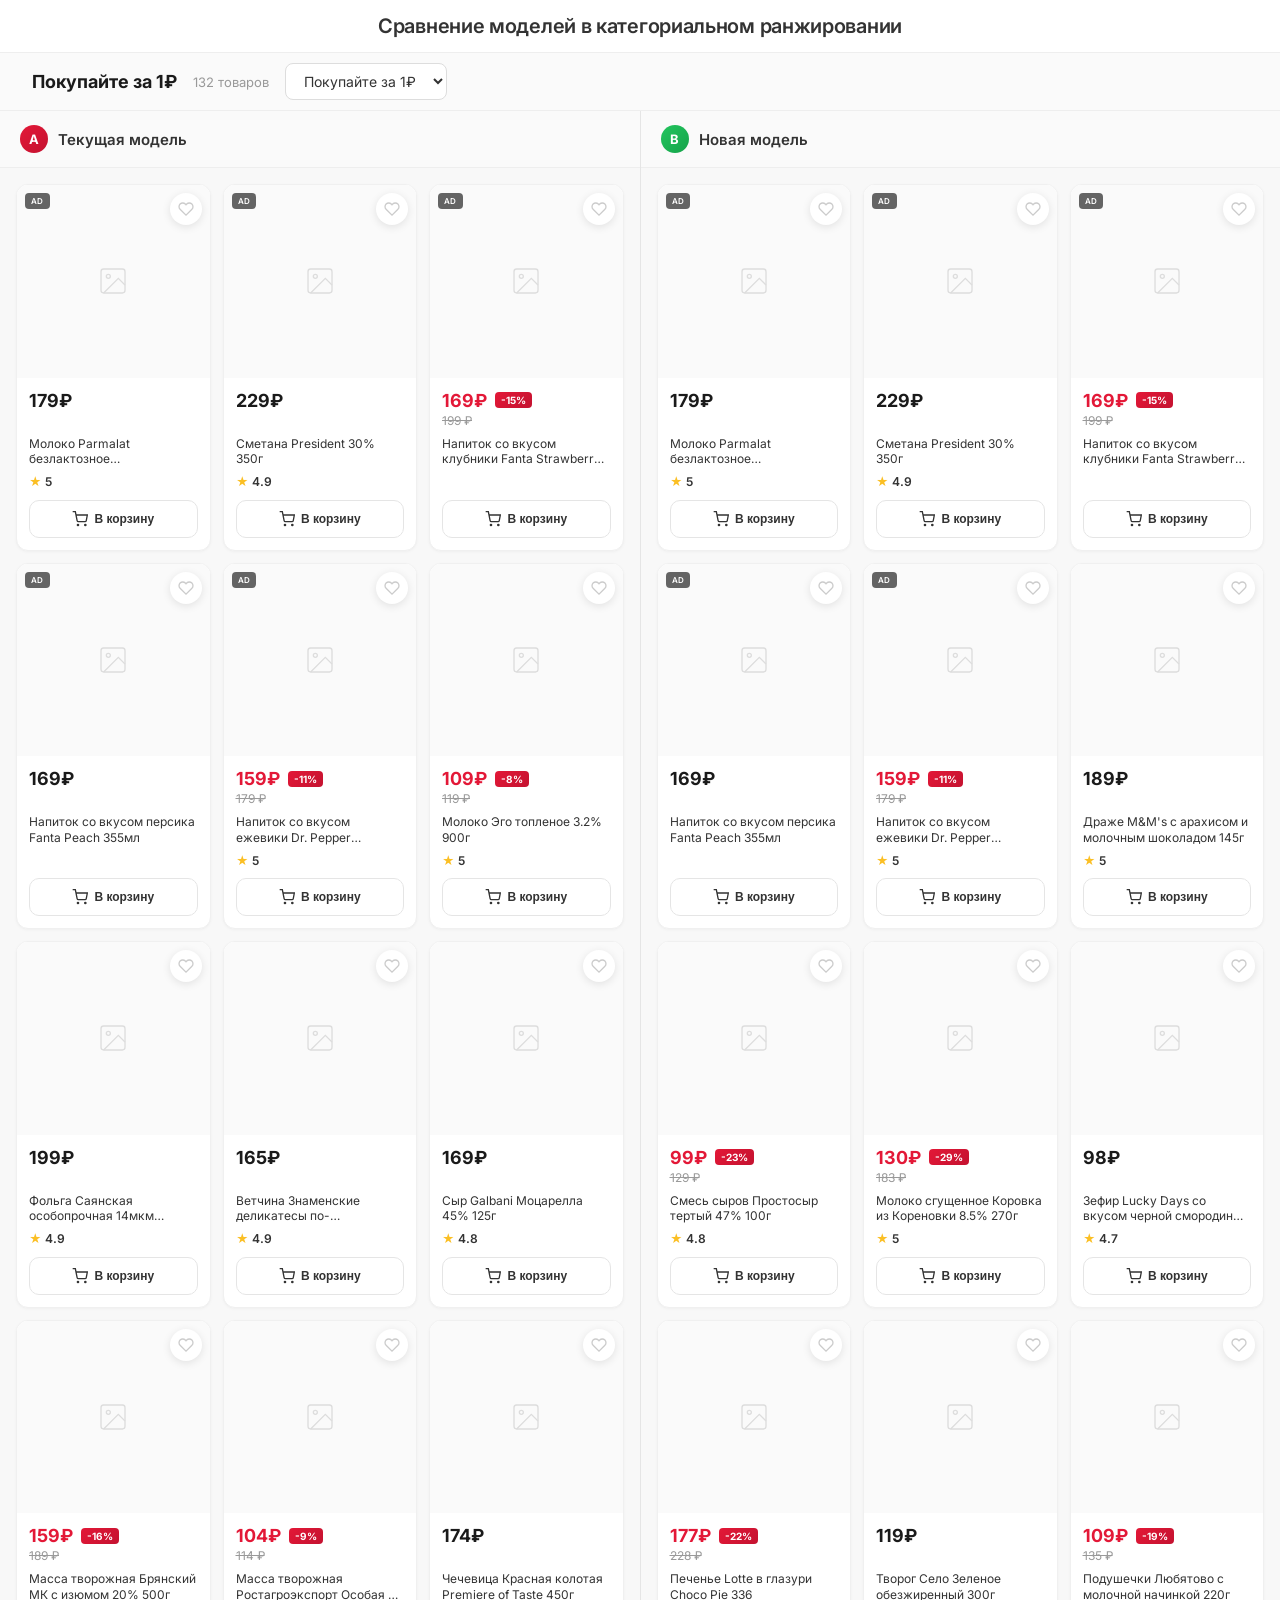
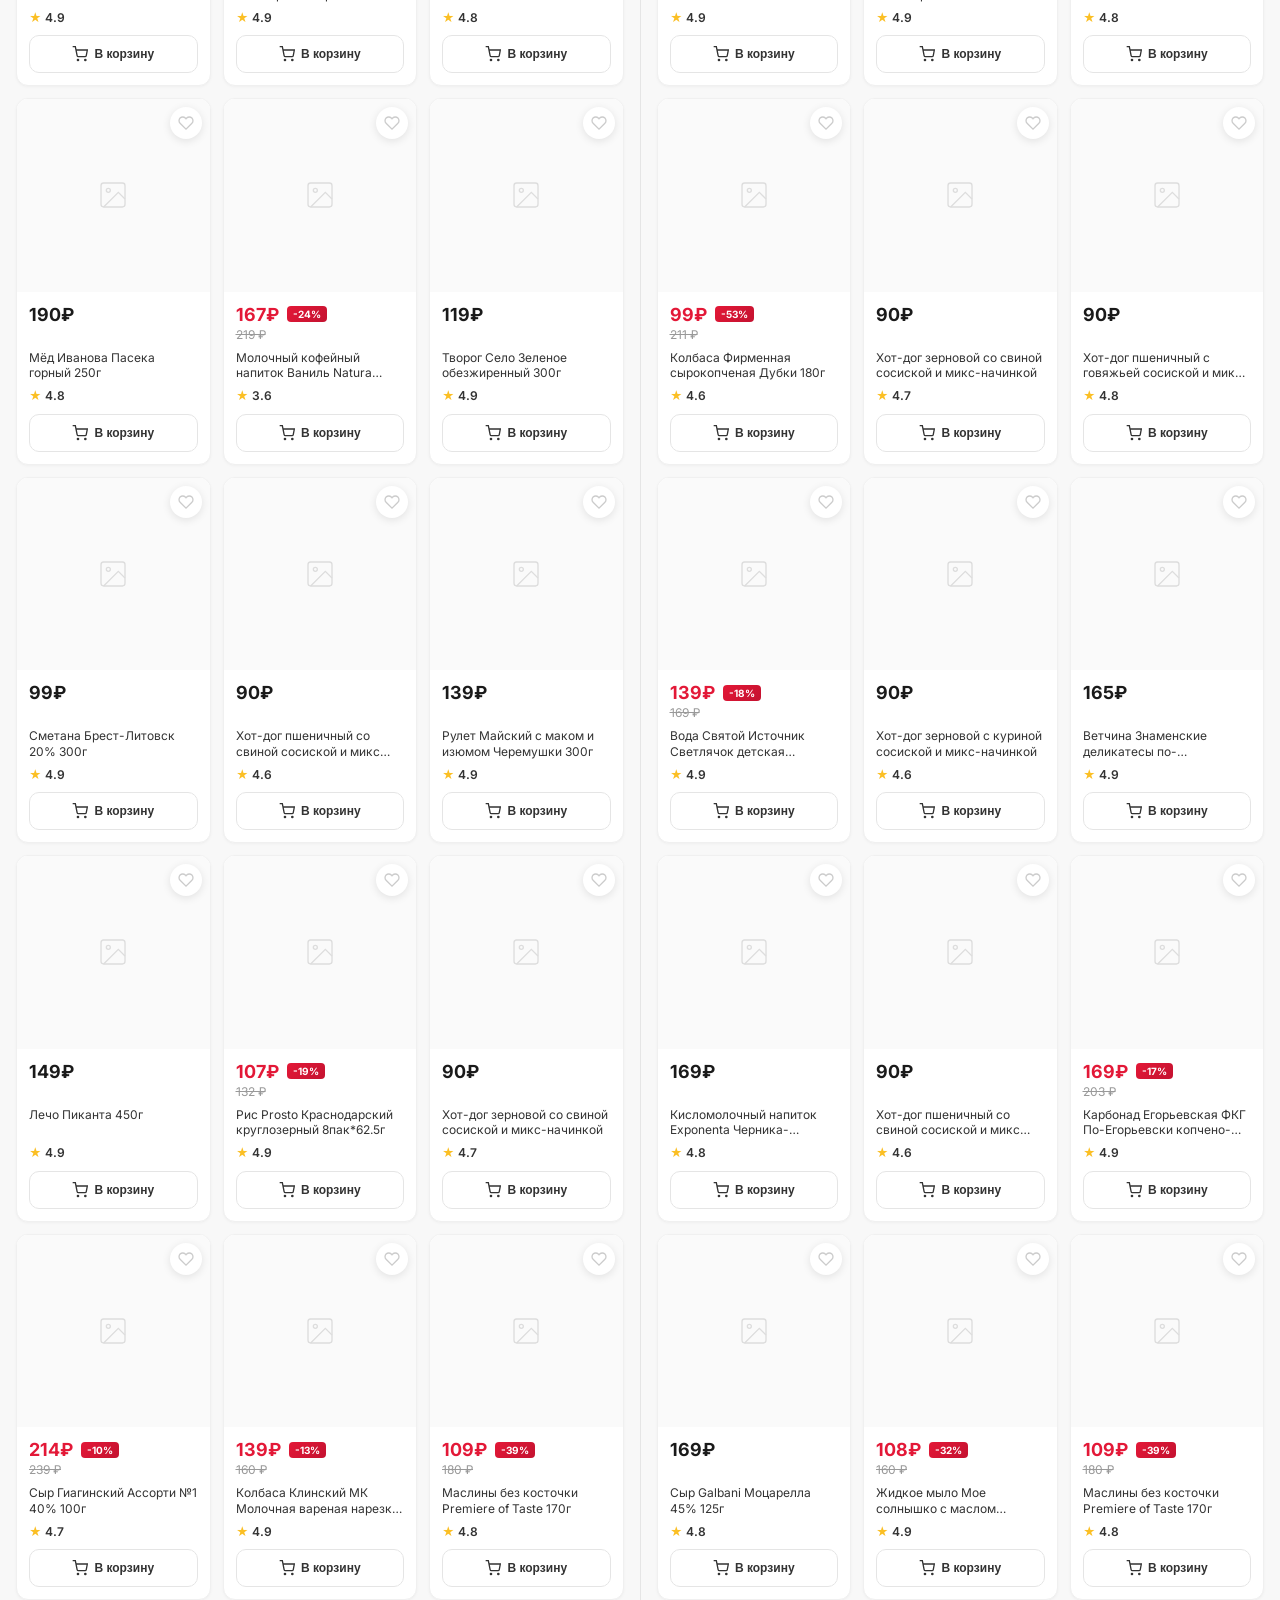
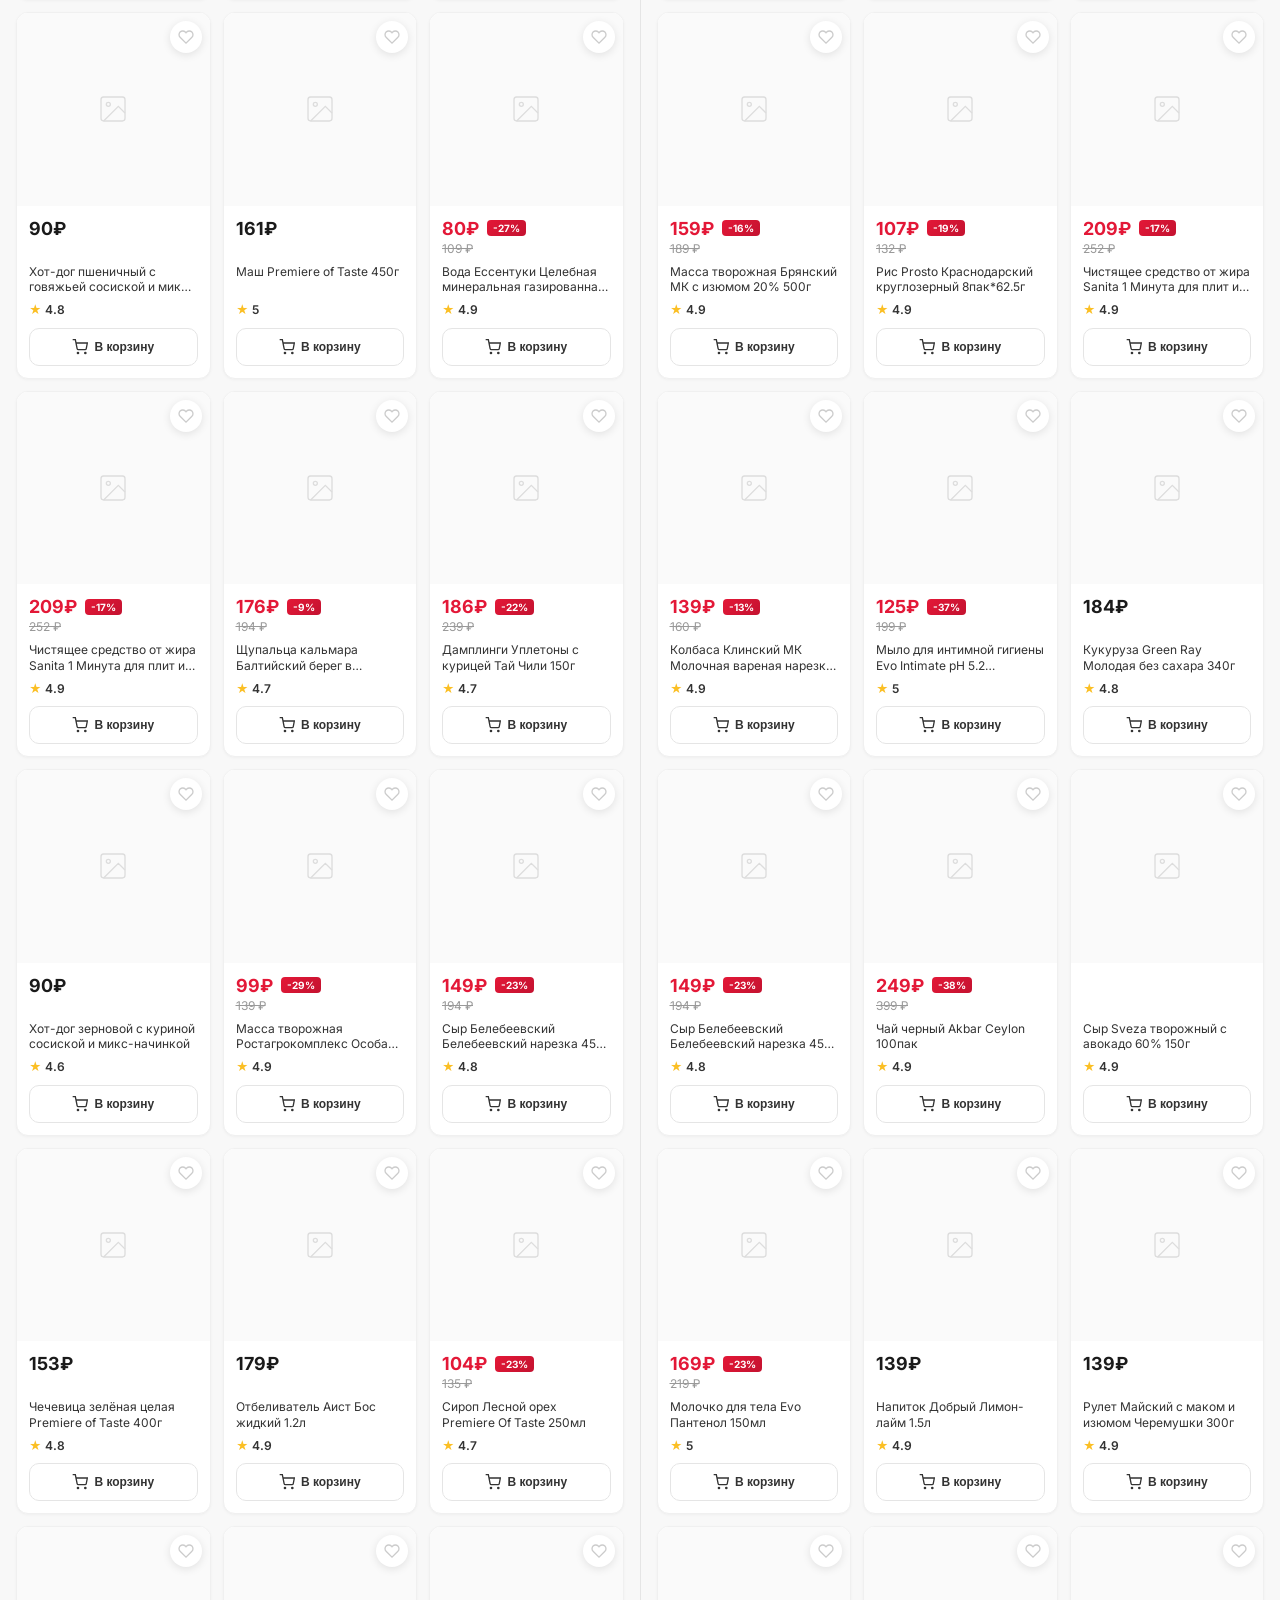
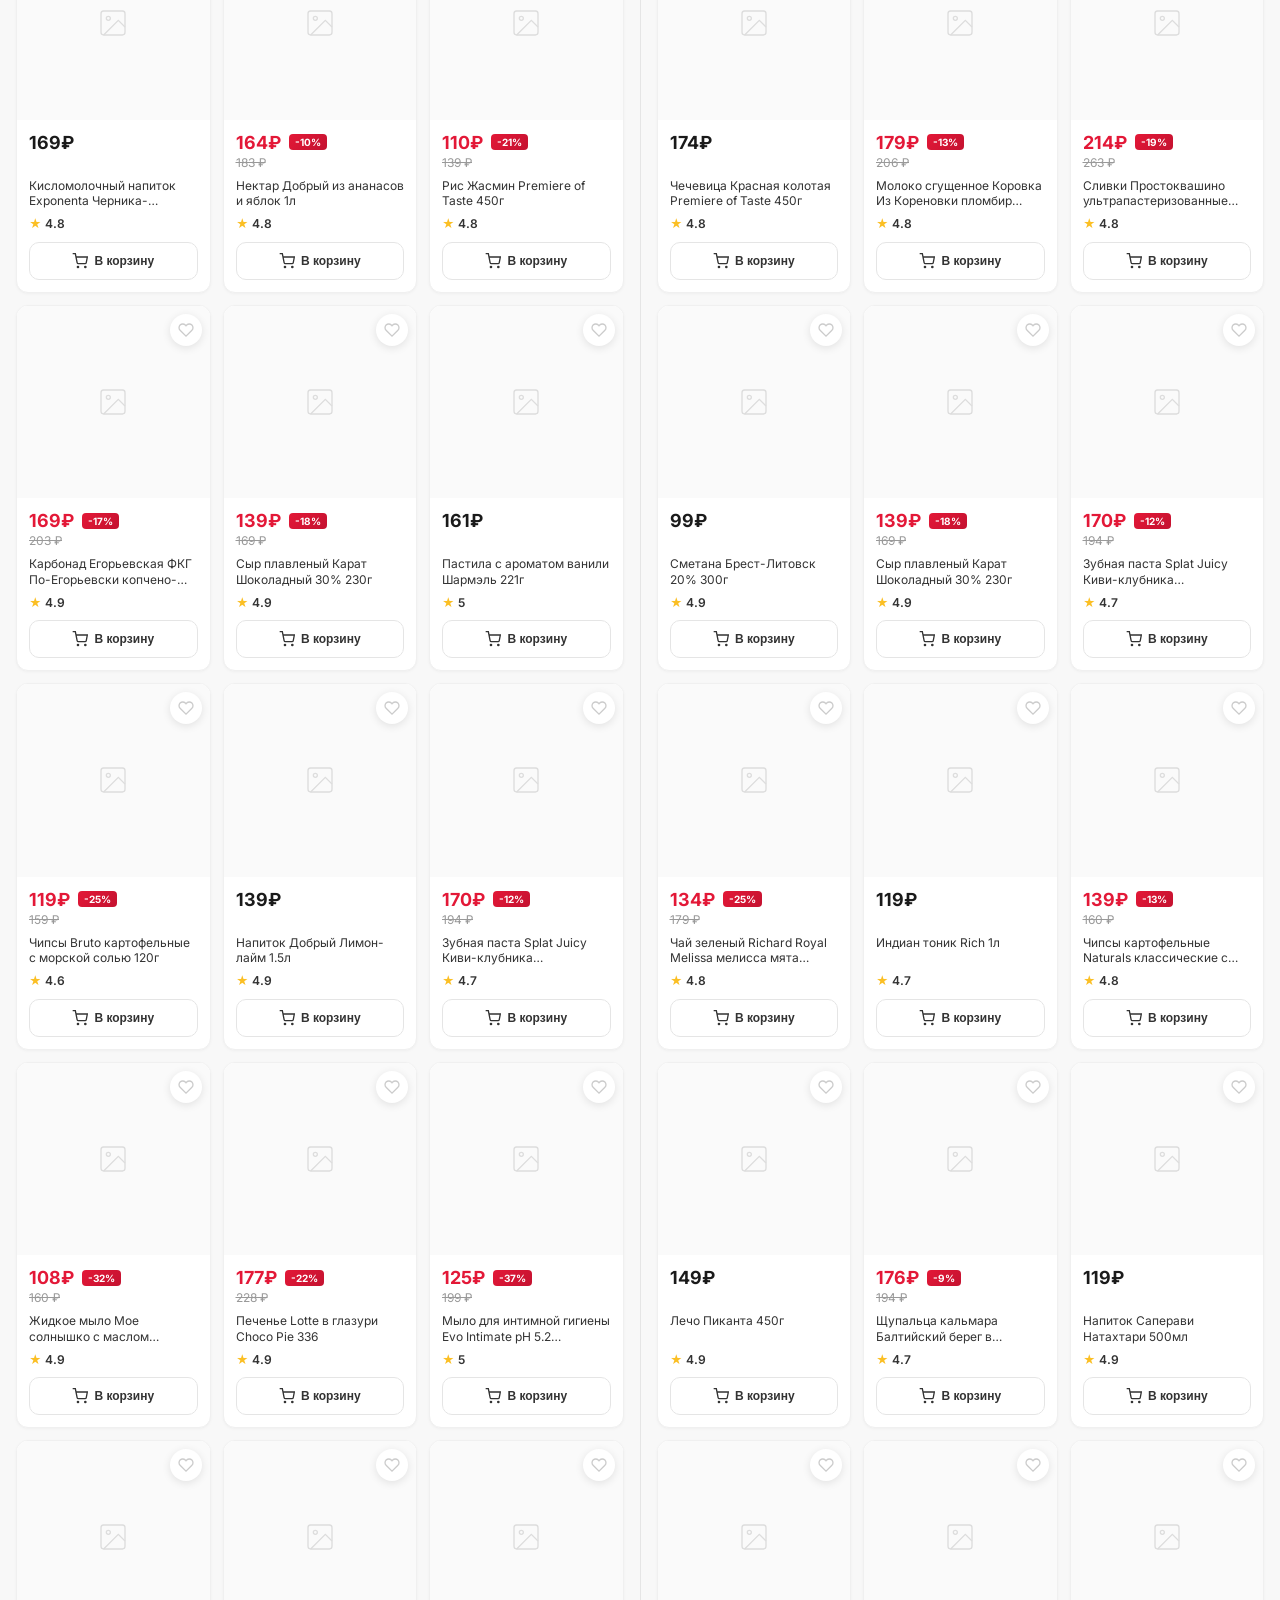
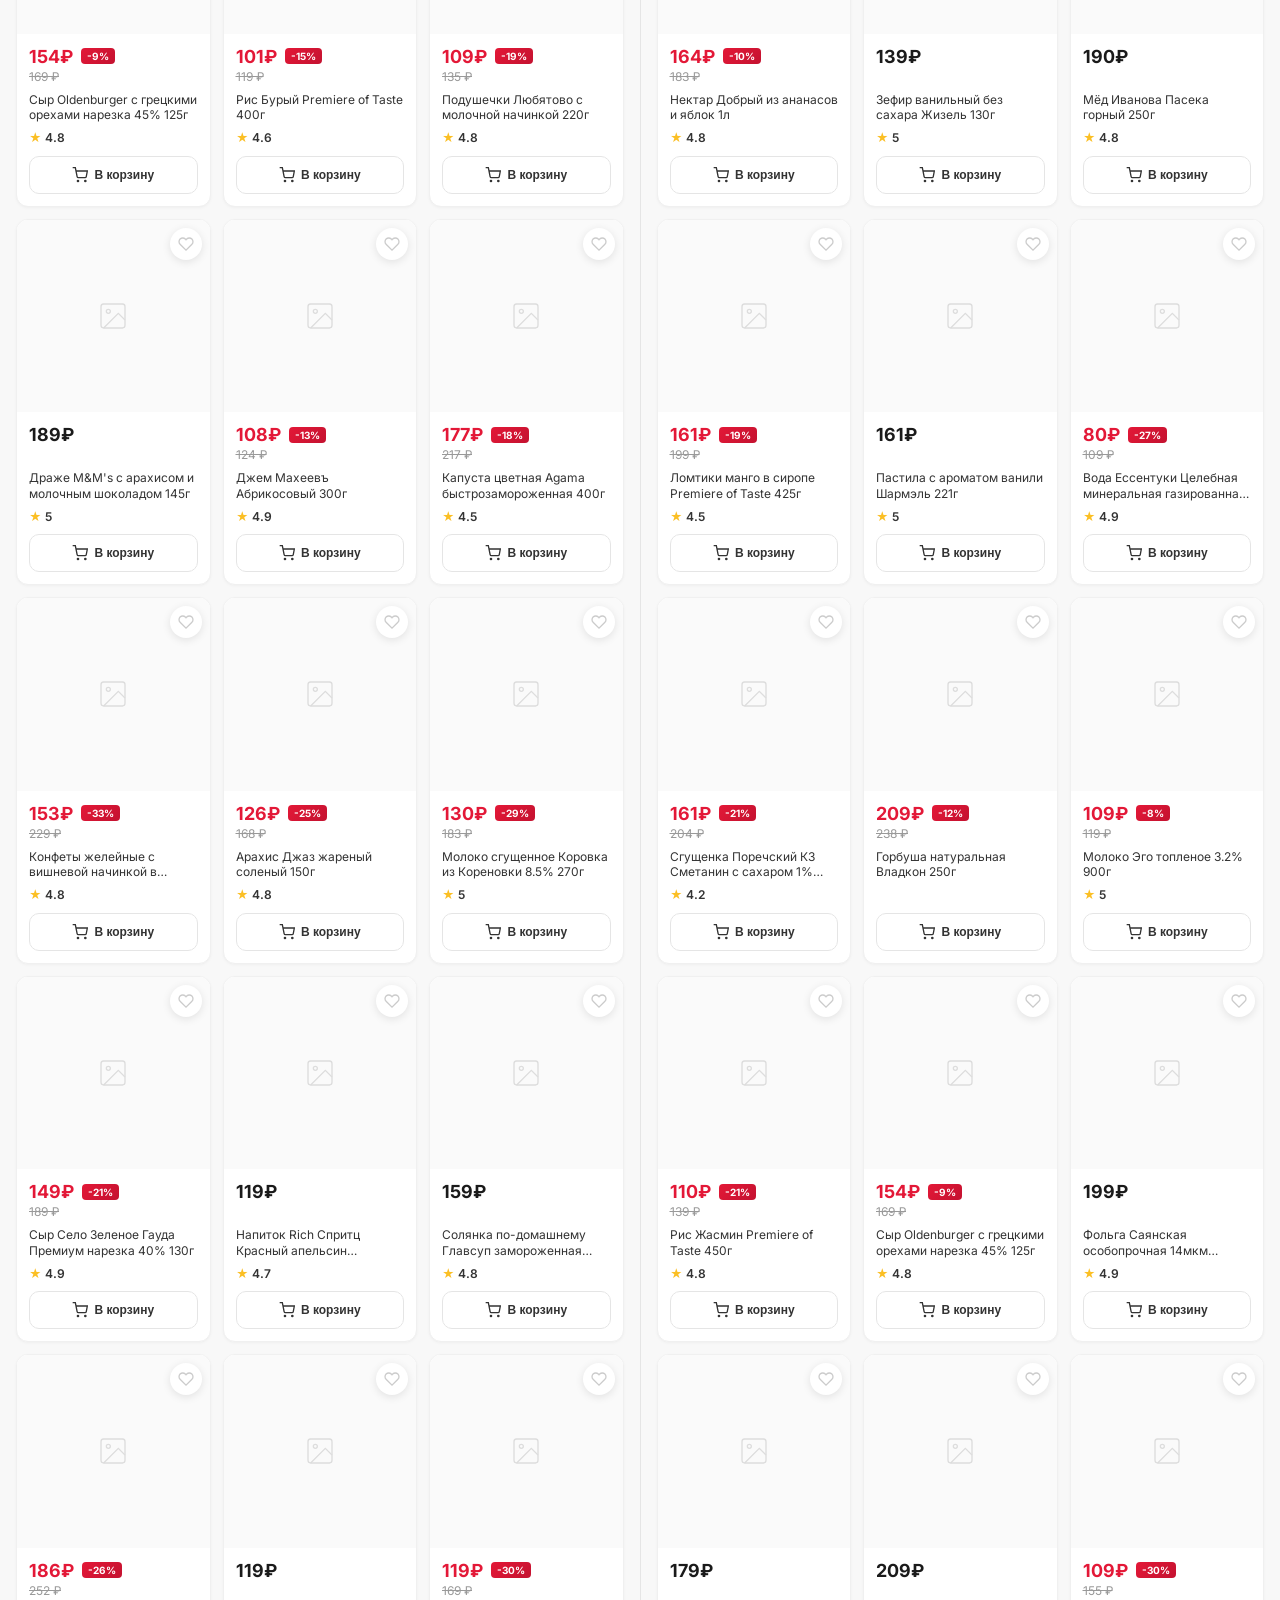
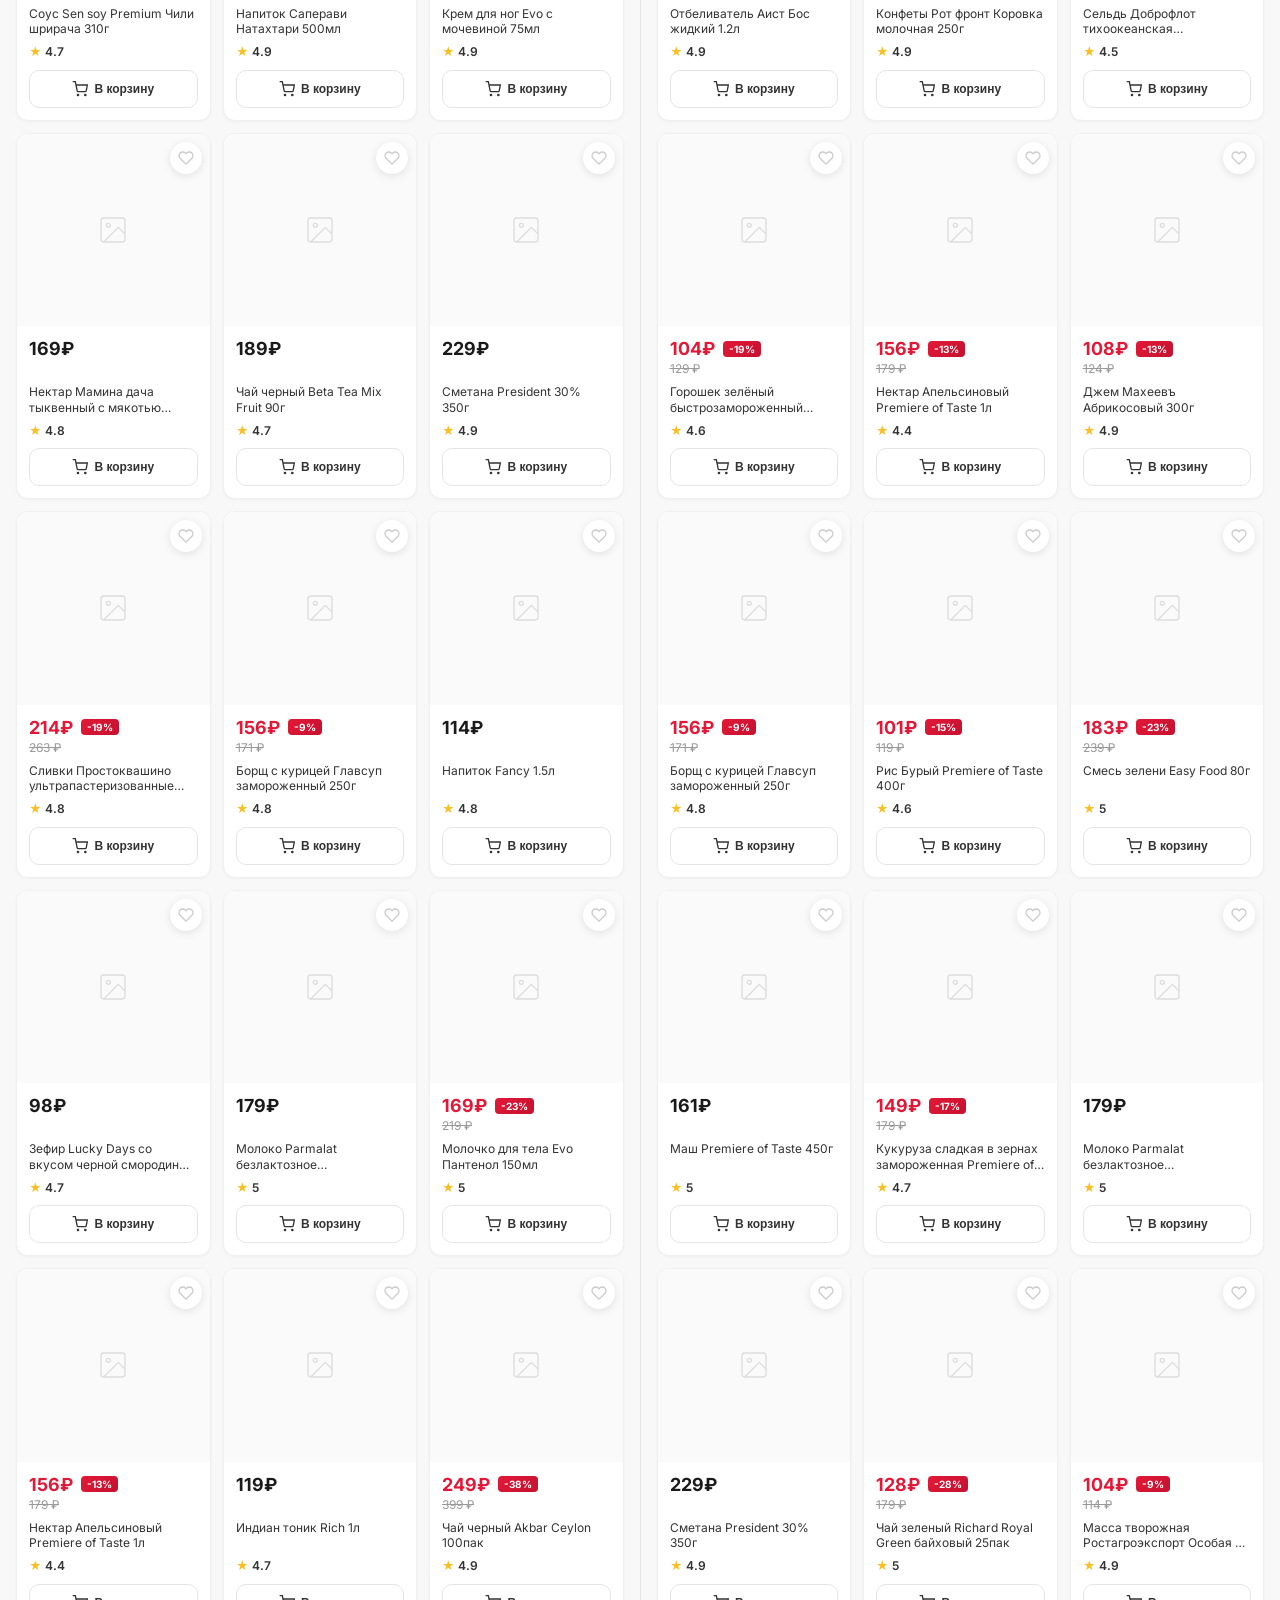
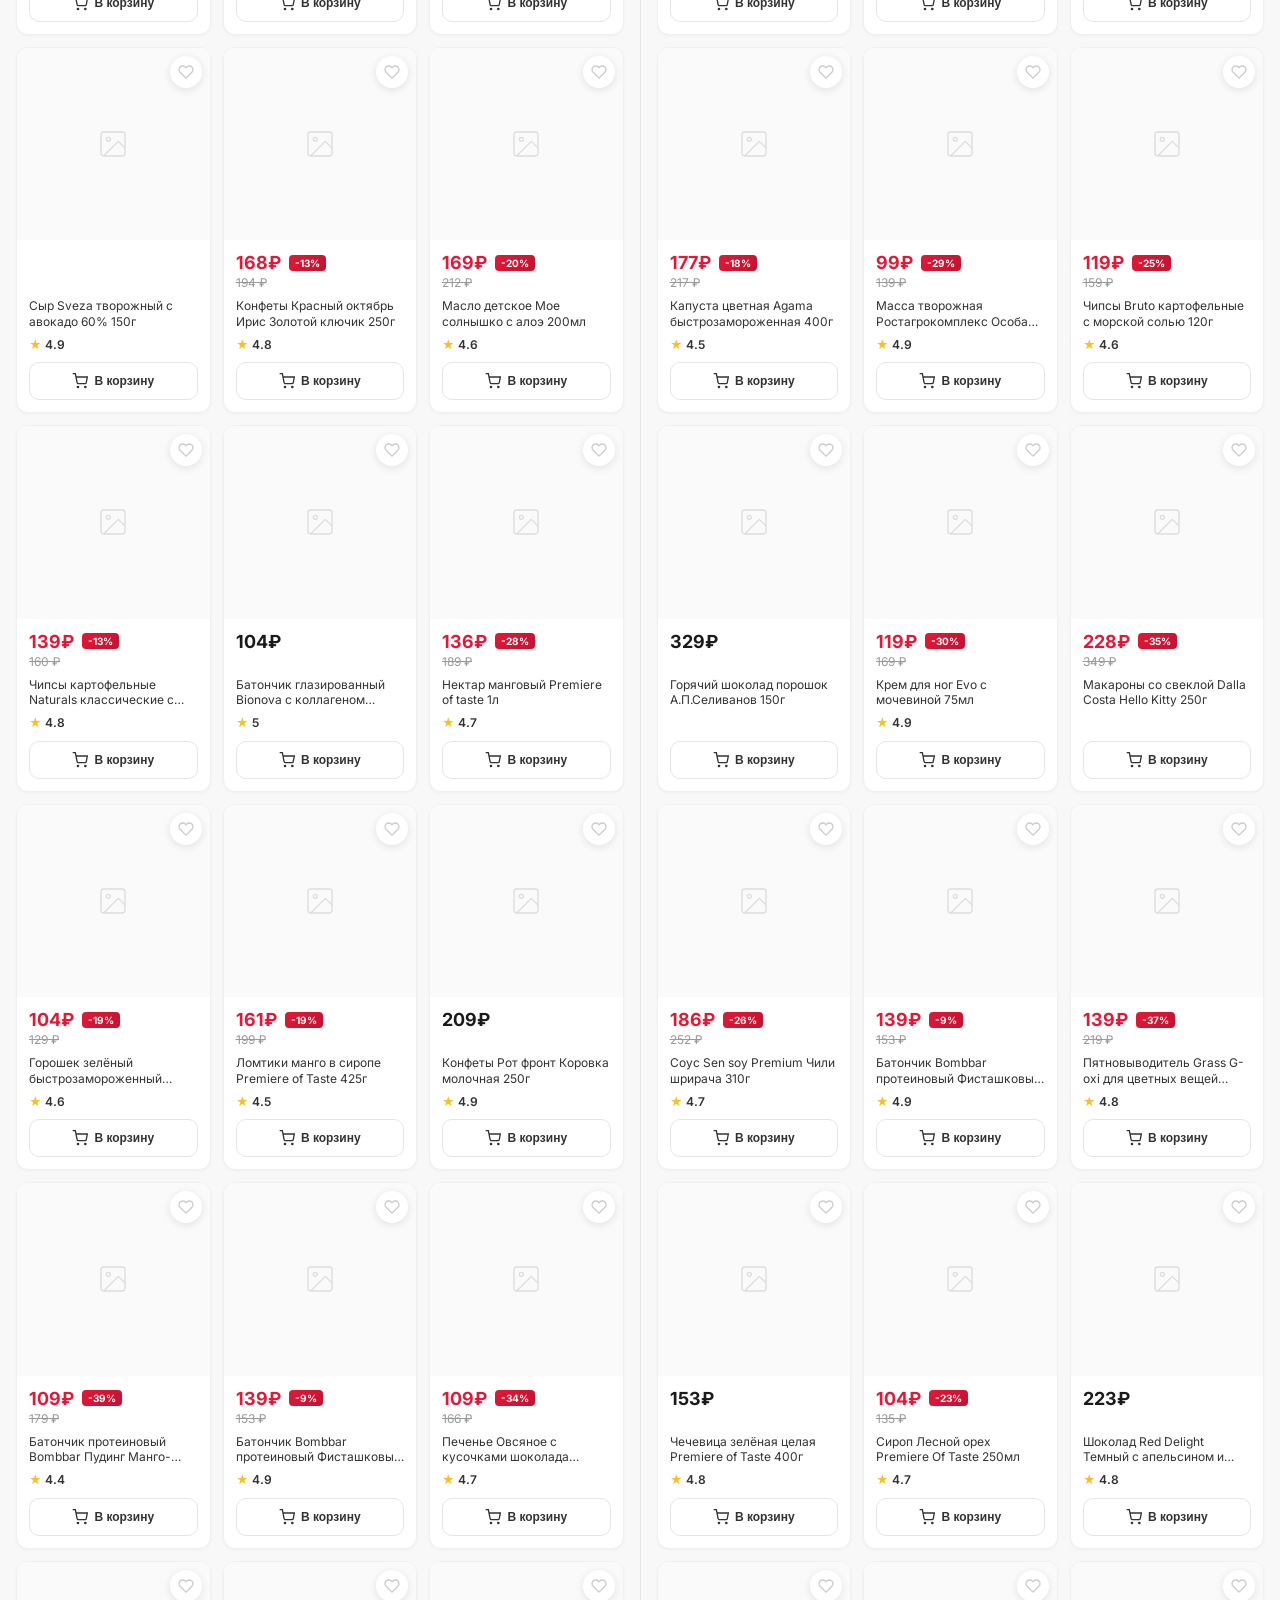
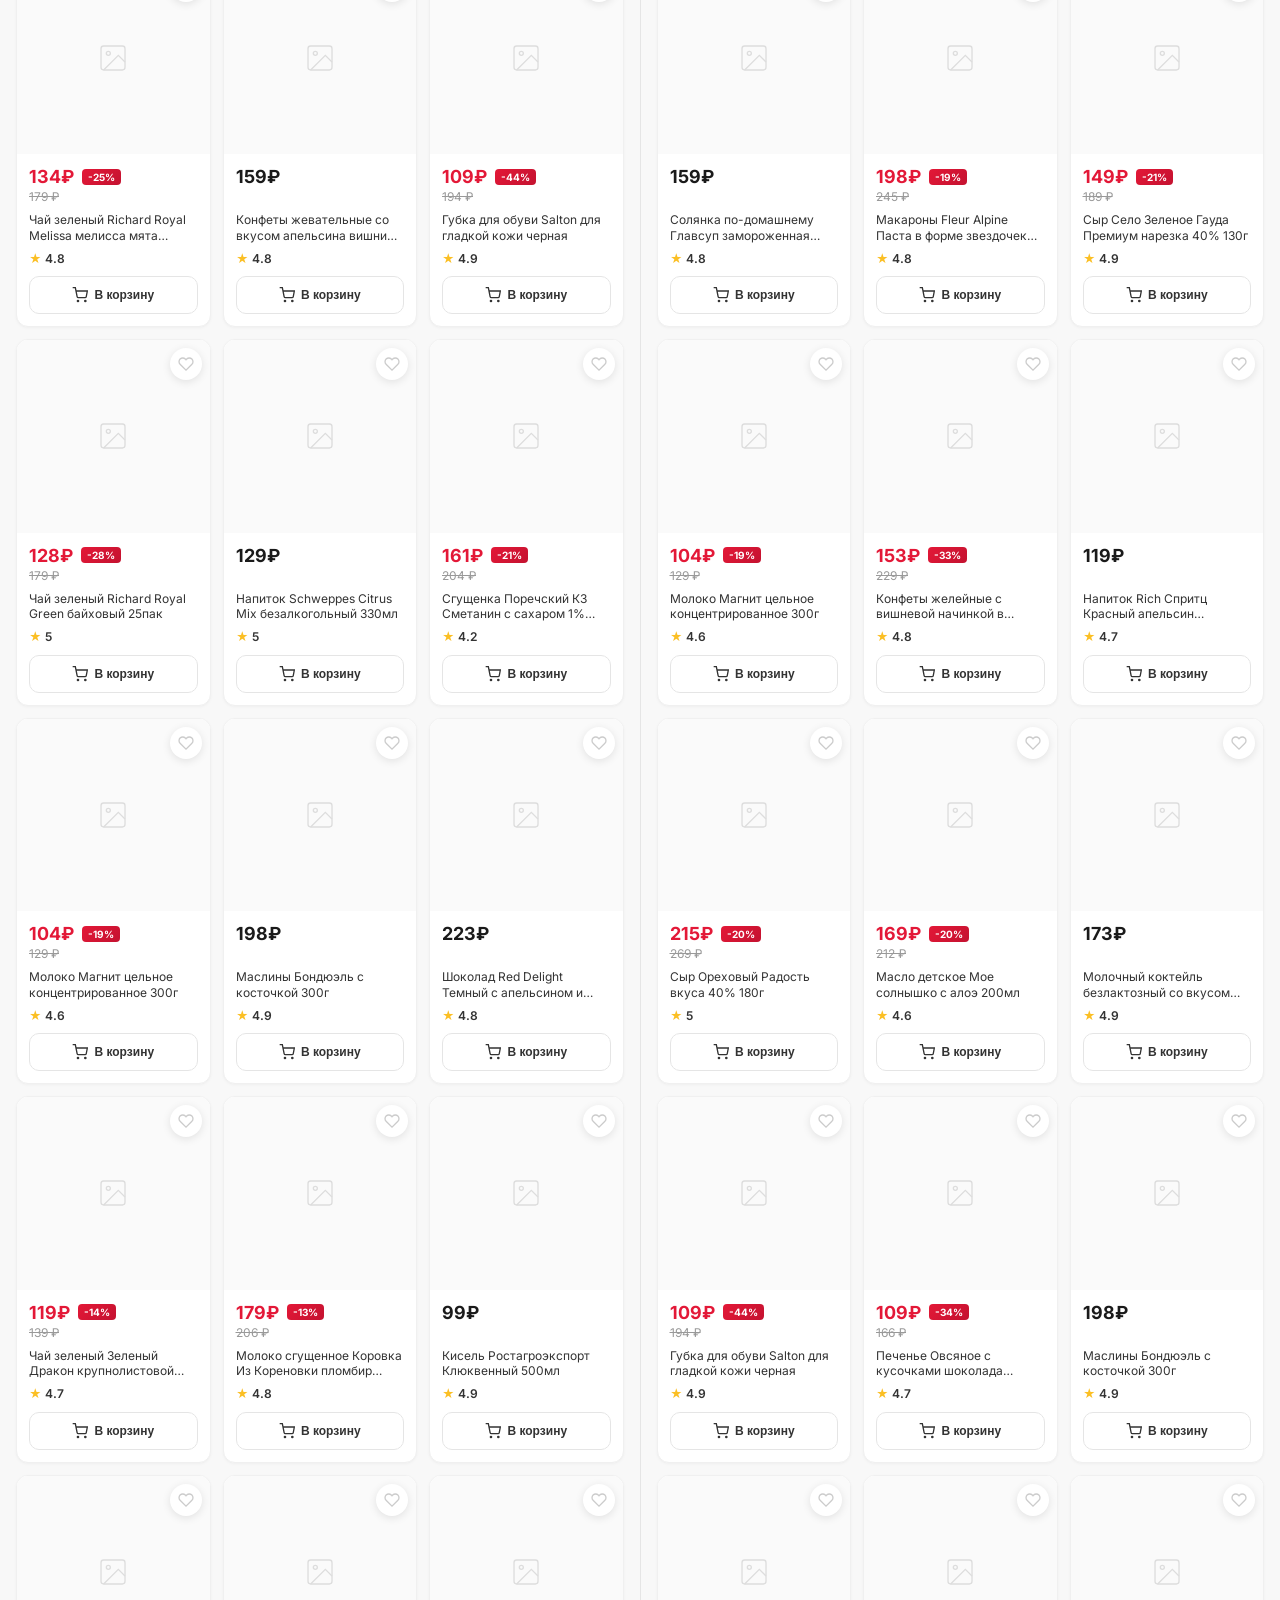
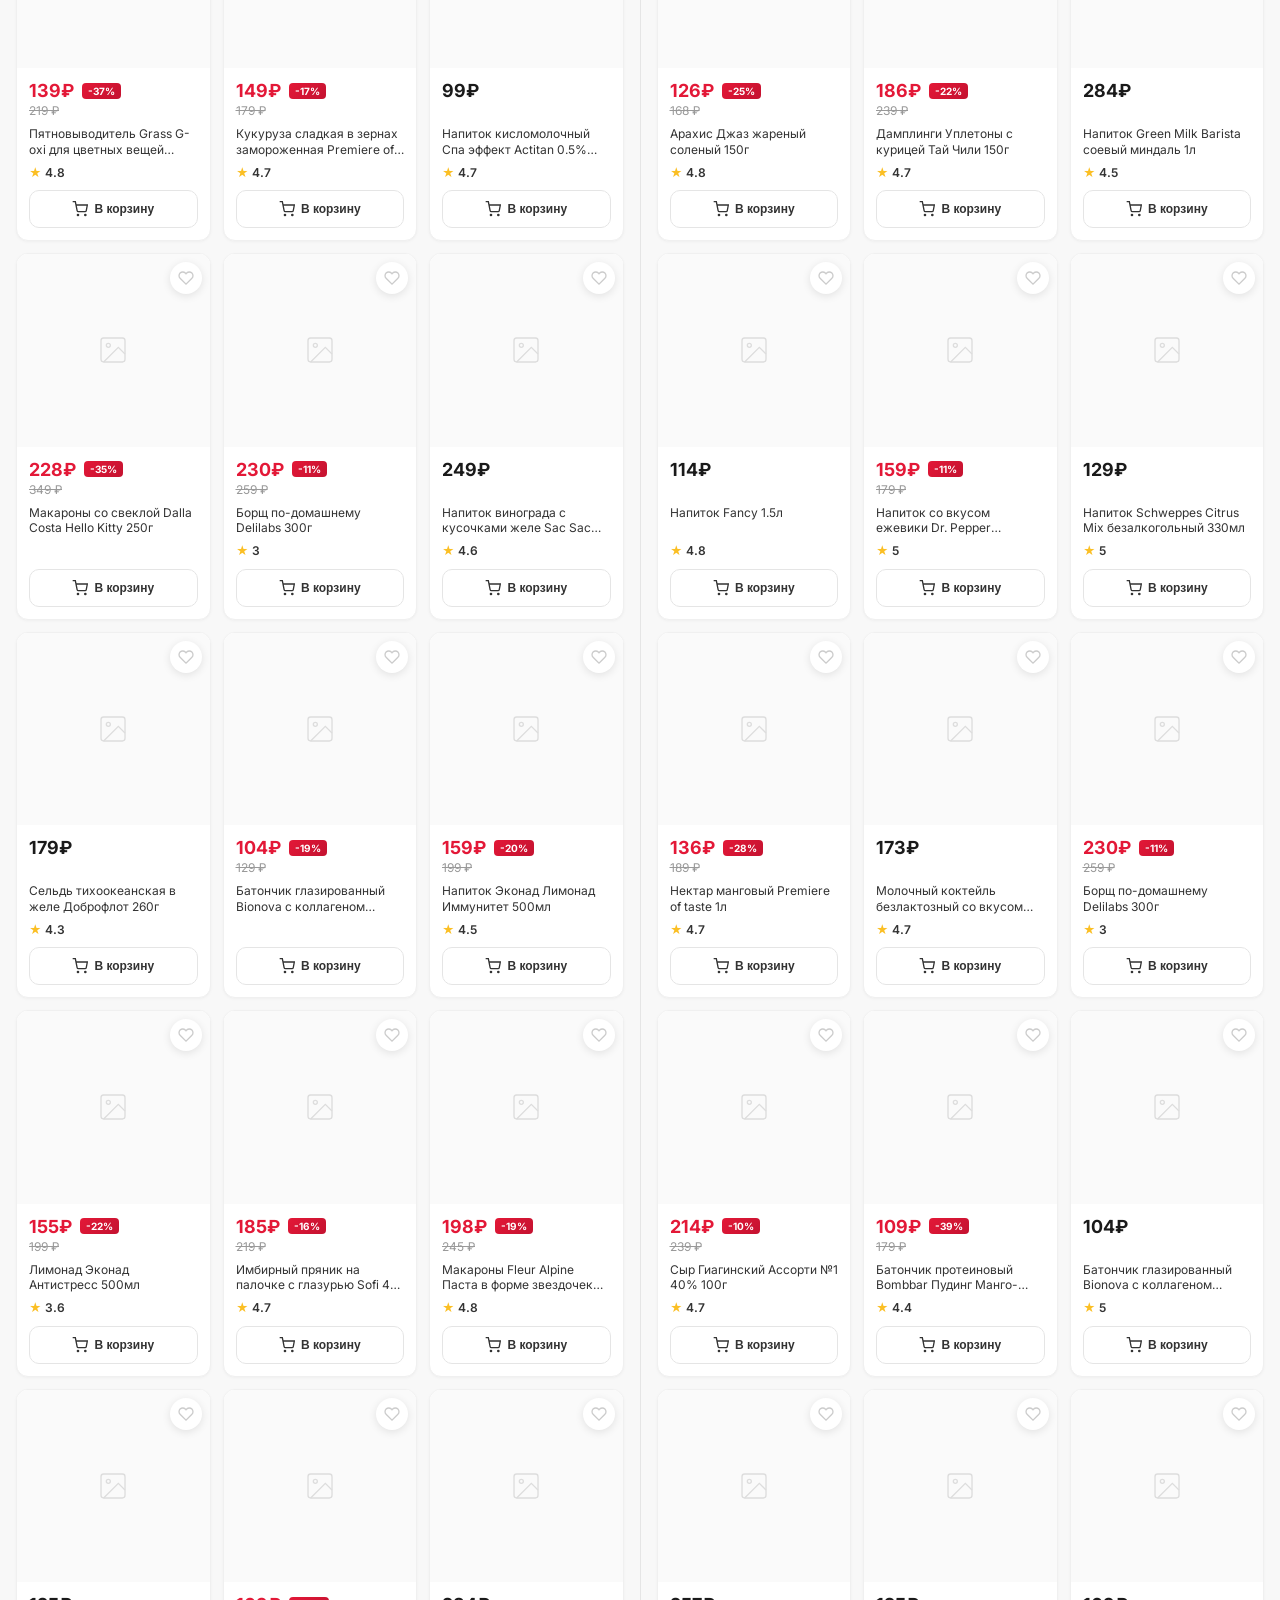
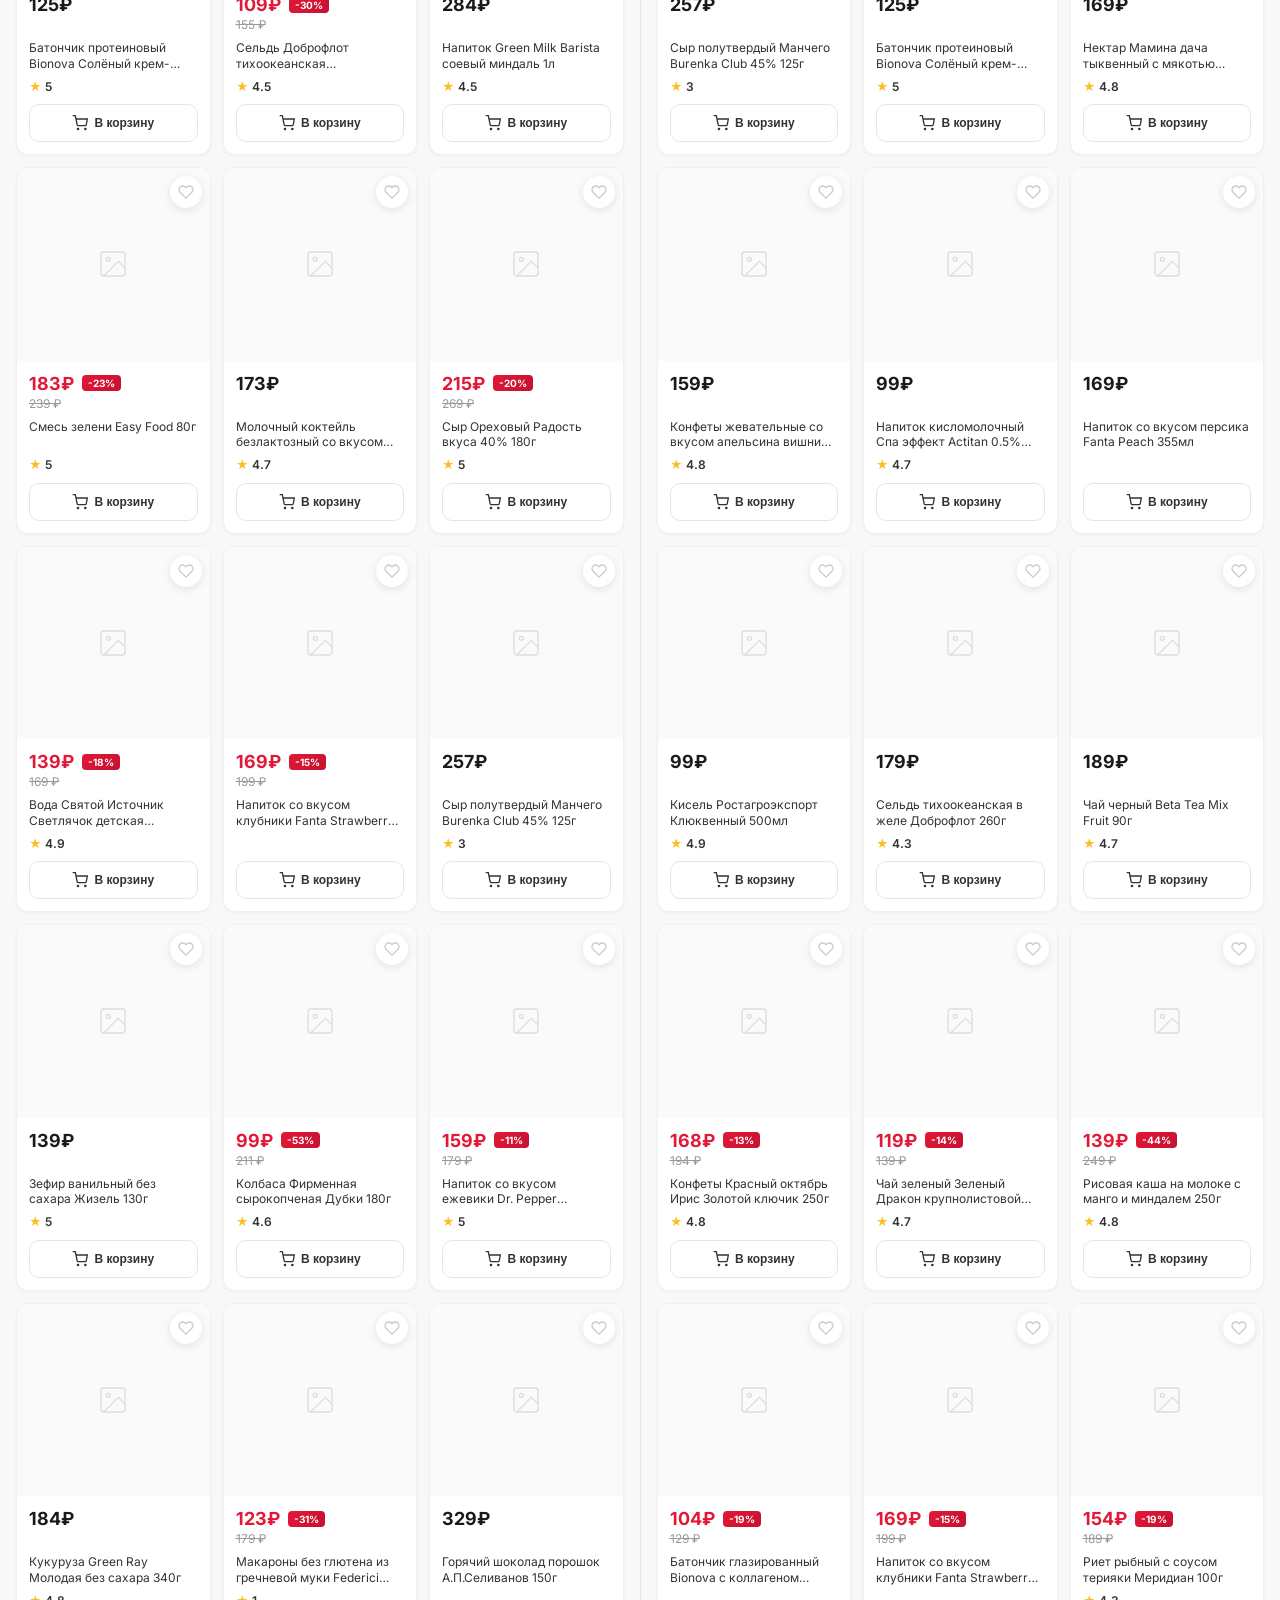
==== docs/index.html @ 7dc5076c "Center header title and reduce spacing between header and panels Co-Authored-By: Claude Opus 4.6 (1M" ====
<!DOCTYPE html>
<html lang="ru">
<head>
    <meta charset="UTF-8">
    <meta name="viewport" content="width=device-width, initial-scale=1.0">
    <title>Сравнение моделей в категориальном ранжировании</title>
    <link rel="preconnect" href="https://fonts.googleapis.com">
    <link href="https://fonts.googleapis.com/css2?family=Inter:wght@400;500;600;700&display=swap" rel="stylesheet">
    <style>
        * { margin: 0; padding: 0; box-sizing: border-box; }

        body {
            font-family: 'Inter', -apple-system, BlinkMacSystemFont, sans-serif;
            background: #f5f5f5;
            color: #1a1a1a;
        }

        /* Header */
        .header {
            background: #fff;
            padding: 14px 32px;
            display: flex;
            align-items: center;
            justify-content: center;
            position: sticky;
            top: 0;
            z-index: 100;
            border-bottom: 1px solid #eee;
        }

        .header-title {
            font-size: 20px;
            font-weight: 600;
            color: #333;
            letter-spacing: -0.3px;
        }

        /* Page header */
        .page-header {
            background: #fafafa;
            padding: 10px 32px;
            border-bottom: 1px solid #eee;
            display: flex;
            align-items: center;
            gap: 16px;
        }

        .page-title {
            font-size: 18px;
            font-weight: 700;
        }

        .page-count {
            font-size: 13px;
            color: #999;
        }

        .category-select {
            padding: 8px 14px;
            font-size: 14px;
            font-family: inherit;
            border: 1px solid #ddd;
            border-radius: 8px;
            background: #fff;
            color: #333;
            cursor: pointer;
            outline: none;
            max-width: 300px;
        }

        .category-select:hover {
            border-color: #ccc;
        }

        .category-select:focus {
            border-color: #e31837;
        }

        /* Split layout - NO separate scroll */
        .split-container {
            display: flex;
            min-height: calc(100vh - 130px);
        }

        .panel {
            flex: 1;
            border-right: 1px solid #e5e5e5;
            background: #fff;
        }

        .panel:last-child { border-right: none; }

        /* Panel header - sticky */
        .panel-header {
            padding: 14px 20px;
            border-bottom: 1px solid #eee;
            display: flex;
            align-items: center;
            gap: 10px;
            background: #fafafa;
            position: sticky;
            top: 90px;
            z-index: 50;
        }

        .panel-badge {
            width: 28px;
            height: 28px;
            border-radius: 50%;
            display: flex;
            align-items: center;
            justify-content: center;
            font-size: 13px;
            font-weight: 700;
            color: white;
        }

        .panel:first-child .panel-badge { background: linear-gradient(135deg, #e31837 0%, #c41230 100%); }
        .panel:last-child .panel-badge { background: linear-gradient(135deg, #22c55e 0%, #16a34a 100%); }

        .panel-title {
            font-size: 15px;
            font-weight: 600;
            color: #333;
        }

        /* Products area - normal flow */
        .products-area {
            padding: 16px;
            background: #f8f8f8;
        }

        .products-grid {
            display: grid;
            grid-template-columns: repeat(4, 1fr);
            gap: 12px;
        }

        /* Product card */
        .product-card {
            background: #fff;
            border-radius: 12px;
            overflow: hidden;
            text-decoration: none;
            color: inherit;
            display: flex;
            flex-direction: column;
            box-shadow: 0 1px 3px rgba(0,0,0,0.04);
            transition: all 0.2s;
            border: 1px solid #f0f0f0;
        }

        .product-card:hover {
            box-shadow: 0 8px 20px rgba(0,0,0,0.08);
            transform: translateY(-2px);
        }

        .product-image-wrap {
            position: relative;
            padding-top: 100%;
            background: #fff;
        }

        .product-image {
            position: absolute;
            top: 0; left: 0;
            width: 100%; height: 100%;
            object-fit: contain;
            padding: 12px;
        }

        .adtech-badge {
            position: absolute;
            top: 8px;
            left: 8px;
            z-index: 10;
            background: rgba(0,0,0,0.6);
            color: white;
            padding: 3px 6px;
            border-radius: 4px;
            font-size: 8px;
            font-weight: 600;
            text-transform: uppercase;
            letter-spacing: 0.3px;
        }

        .favorite-btn {
            position: absolute;
            top: 8px;
            right: 8px;
            z-index: 10;
            width: 32px;
            height: 32px;
            background: #fff;
            border: none;
            border-radius: 50%;
            display: flex;
            align-items: center;
            justify-content: center;
            box-shadow: 0 2px 8px rgba(0,0,0,0.1);
            cursor: pointer;
            color: #ccc;
            transition: all 0.2s;
        }

        .favorite-btn:hover { color: #e31837; transform: scale(1.1); }

        .product-info {
            padding: 12px;
            display: flex;
            flex-direction: column;
            flex: 1;
        }

        .price-block { margin-bottom: 6px; min-height: 40px; }

        .price-row {
            display: flex;
            align-items: center;
            gap: 8px;
        }

        .price-main {
            font-size: 18px;
            font-weight: 700;
            color: #1a1a1a;
        }

        .price-main.sale { color: #e31837; }

        .price-discount {
            background: linear-gradient(135deg, #e31837 0%, #c41230 100%);
            color: white;
            padding: 2px 6px;
            border-radius: 4px;
            font-size: 10px;
            font-weight: 700;
        }

        .price-old {
            font-size: 12px;
            color: #999;
            text-decoration: line-through;
            margin-top: 2px;
        }

        .product-name {
            font-size: 12px;
            line-height: 1.3;
            color: #333;
            display: -webkit-box;
            -webkit-line-clamp: 2;
            -webkit-box-orient: vertical;
            overflow: hidden;
            height: 32px;
            margin-bottom: 6px;
        }

        .rating {
            display: flex;
            align-items: center;
            gap: 3px;
            margin-bottom: 10px;
            font-size: 12px;
            min-height: 16px;
        }

        .rating-star { color: #fbbf24; }
        .rating-value { color: #333; font-weight: 600; }

        .cart-btn {
            display: flex;
            align-items: center;
            justify-content: center;
            gap: 6px;
            padding: 10px 12px;
            background: #fff;
            border: 1.5px solid #e5e5e5;
            border-radius: 10px;
            font-size: 12px;
            font-weight: 600;
            color: #333;
            cursor: pointer;
            transition: all 0.2s;
            margin-top: auto;
        }

        .cart-btn:hover {
            border-color: #e31837;
            color: #e31837;
            background: #fef2f2;
        }

        .cart-btn svg { width: 16px; height: 16px; }

        .placeholder {
            position: absolute;
            top: 0; left: 0;
            width: 100%; height: 100%;
            display: flex;
            align-items: center;
            justify-content: center;
            background: #fafafa;
            color: #ddd;
        }

        .loading {
            text-align: center;
            padding: 40px;
            color: #999;
            font-size: 14px;
            grid-column: 1 / -1;
        }

        @media (max-width: 1400px) {
            .products-grid { grid-template-columns: repeat(3, 1fr); }
        }

        @media (max-width: 1100px) {
            .products-grid { grid-template-columns: repeat(2, 1fr); }
        }

        @media (max-width: 768px) {
            .split-container { flex-direction: column; }
            .panel { border-right: none; border-bottom: 1px solid #e5e5e5; }
            .products-grid { grid-template-columns: repeat(2, 1fr); }
            .panel-header { top: 54px; }
        }
    </style>
</head>
<body>
    <header class="header">
        <span class="header-title">Сравнение моделей в категориальном ранжировании</span>
    </header>

    <div class="page-header">
        <h1 class="page-title" id="page-title">Покупайте за 1₽</h1>
        <span class="page-count" id="page-count"></span>
        <select class="category-select" id="category-select">
            <option value="">Загрузка...</option>
        </select>
    </div>

    <div class="split-container">
        <div class="panel">
            <div class="panel-header">
                <span class="panel-badge">A</span>
                <span class="panel-title">Текущая модель</span>
            </div>
            <div class="products-area">
                <div class="products-grid" id="grid-left">
                    <div class="loading">Загрузка...</div>
                </div>
            </div>
        </div>

        <div class="panel">
            <div class="panel-header">
                <span class="panel-badge">B</span>
                <span class="panel-title">Новая модель</span>
            </div>
            <div class="products-area">
                <div class="products-grid" id="grid-right">
                    <div class="loading">Загрузка...</div>
                </div>
            </div>
        </div>
    </div>

    <script>
        function parseCSV(csv) {
            const lines = csv.trim().split('\n');
            const headers = lines[0].split(',').map(h => h.trim());
            const products = [];

            for (let i = 1; i < lines.length; i++) {
                const values = [];
                let cur = '', inQ = false;
                for (const c of lines[i]) {
                    if (c === '"') inQ = !inQ;
                    else if (c === ',' && !inQ) { values.push(cur.trim()); cur = ''; }
                    else cur += c;
                }
                values.push(cur.trim());

                const obj = {};
                headers.forEach((h, idx) => obj[h] = values[idx] || '');
                products.push(obj);
            }
            return products;
        }

        function filterByCategory(products, category) {
            const filtered = products.filter(p => p.art_category_level_2_name === category);
            const seen = new Set();
            return filtered.filter(p => {
                if (seen.has(p.position)) return false;
                seen.add(p.position);
                return true;
            });
        }

        function card(p) {
            const url = p.link || '#';
            const img = p.image || '';
            const isAd = p.is_adtech === 'True';
            const hasRat = p.rating_value && p.rating_value.trim();
            const base = p.base_price ? Math.round(parseFloat(p.base_price)) : null;
            const sale = p.action_price ? Math.round(parseFloat(p.action_price)) : null;
            const hasSale = base && sale && sale < base;
            const disc = hasSale ? Math.round((1 - sale / base) * 100) : 0;
            const price = sale || base;
            const rat = hasRat ? (parseFloat(p.rating_value) % 1 === 0 ? parseInt(p.rating_value) : parseFloat(p.rating_value).toFixed(1)) : null;

            return `
                <a href="${url}" target="_blank" class="product-card">
                    <div class="product-image-wrap">
                        ${isAd ? '<span class="adtech-badge">ad</span>' : ''}
                        <button class="favorite-btn" onclick="event.preventDefault();event.stopPropagation();">
                            <svg viewBox="0 0 24 24" fill="none" stroke="currentColor" stroke-width="2" width="16" height="16">
                                <path d="M20.84 4.61a5.5 5.5 0 0 0-7.78 0L12 5.67l-1.06-1.06a5.5 5.5 0 0 0-7.78 7.78l1.06 1.06L12 21.23l7.78-7.78 1.06-1.06a5.5 5.5 0 0 0 0-7.78z"/>
                            </svg>
                        </button>
                        ${img ? `<img src="${img}" class="product-image" loading="lazy" onerror="this.style.display='none';this.nextElementSibling.style.display='flex';">` : ''}
                        <div class="placeholder" style="${img ? 'display:none' : ''}">
                            <svg width="32" height="32" viewBox="0 0 24 24" fill="none" stroke="currentColor" stroke-width="1">
                                <rect x="3" y="3" width="18" height="18" rx="2"/><circle cx="8.5" cy="8.5" r="1.5"/><path d="M21 15l-5-5L5 21"/>
                            </svg>
                        </div>
                    </div>
                    <div class="product-info">
                        <div class="price-block">
                            ${price ? `
                                <div class="price-row">
                                    <span class="price-main${hasSale ? ' sale' : ''}">${price}₽</span>
                                    ${hasSale ? `<span class="price-discount">-${disc}%</span>` : ''}
                                </div>
                                ${hasSale ? `<div class="price-old">${base} ₽</div>` : ''}
                            ` : ''}
                        </div>
                        <div class="product-name">${p.product_name || ''}</div>
                        <div class="rating">${rat !== null ? `<span class="rating-star">★</span><span class="rating-value">${rat}</span>` : ''}</div>
                        <button class="cart-btn" onclick="event.preventDefault();event.stopPropagation();">
                            <svg viewBox="0 0 24 24" fill="none" stroke="currentColor" stroke-width="2">
                                <circle cx="9" cy="21" r="1"/><circle cx="20" cy="21" r="1"/>
                                <path d="M1 1h4l2.68 13.39a2 2 0 0 0 2 1.61h9.72a2 2 0 0 0 2-1.61L23 6H6"/>
                            </svg>
                            В корзину
                        </button>
                    </div>
                </a>
            `;
        }

        function render(products, gridId) {
            const grid = document.getElementById(gridId);
            if (products.length) {
                grid.innerHTML = products.map(card).join('');
            } else {
                grid.innerHTML = '<div class="loading">Нет товаров</div>';
            }
        }

        let allLeft = [];
        let allRight = [];

        function showCategory(category) {
            const left = filterByCategory(allLeft, category);
            const right = filterByCategory(allRight, category);

            document.getElementById('page-title').textContent = category;
            document.getElementById('page-count').textContent = left.length + ' товаров';

            render(left, 'grid-left');
            render(right, 'grid-right');
        }

        async function init() {
            try {
                const [r1, r2] = await Promise.all([
                    fetch('data/current_model.csv'),
                    fetch('data/new_model.csv')
                ]);
                if (!r1.ok || !r2.ok) throw new Error('Load failed');

                allLeft = parseCSV(await r1.text());
                allRight = parseCSV(await r2.text());

                // Collect unique categories from both datasets
                const cats = new Set();
                allLeft.forEach(p => { if (p.art_category_level_2_name) cats.add(p.art_category_level_2_name); });
                allRight.forEach(p => { if (p.art_category_level_2_name) cats.add(p.art_category_level_2_name); });

                const select = document.getElementById('category-select');
                select.innerHTML = '';
                const sorted = [...cats].sort();
                sorted.forEach(cat => {
                    const opt = document.createElement('option');
                    opt.value = cat;
                    opt.textContent = cat;
                    select.appendChild(opt);
                });

                select.addEventListener('change', () => showCategory(select.value));

                // Show first category
                if (sorted.length) {
                    showCategory(sorted[0]);
                }
            } catch (e) {
                console.error(e);
                document.getElementById('grid-left').innerHTML = '<div class="loading">Ошибка</div>';
                document.getElementById('grid-right').innerHTML = '<div class="loading">Ошибка</div>';
            }
        }

        init();
    </script>
</body>
</html>
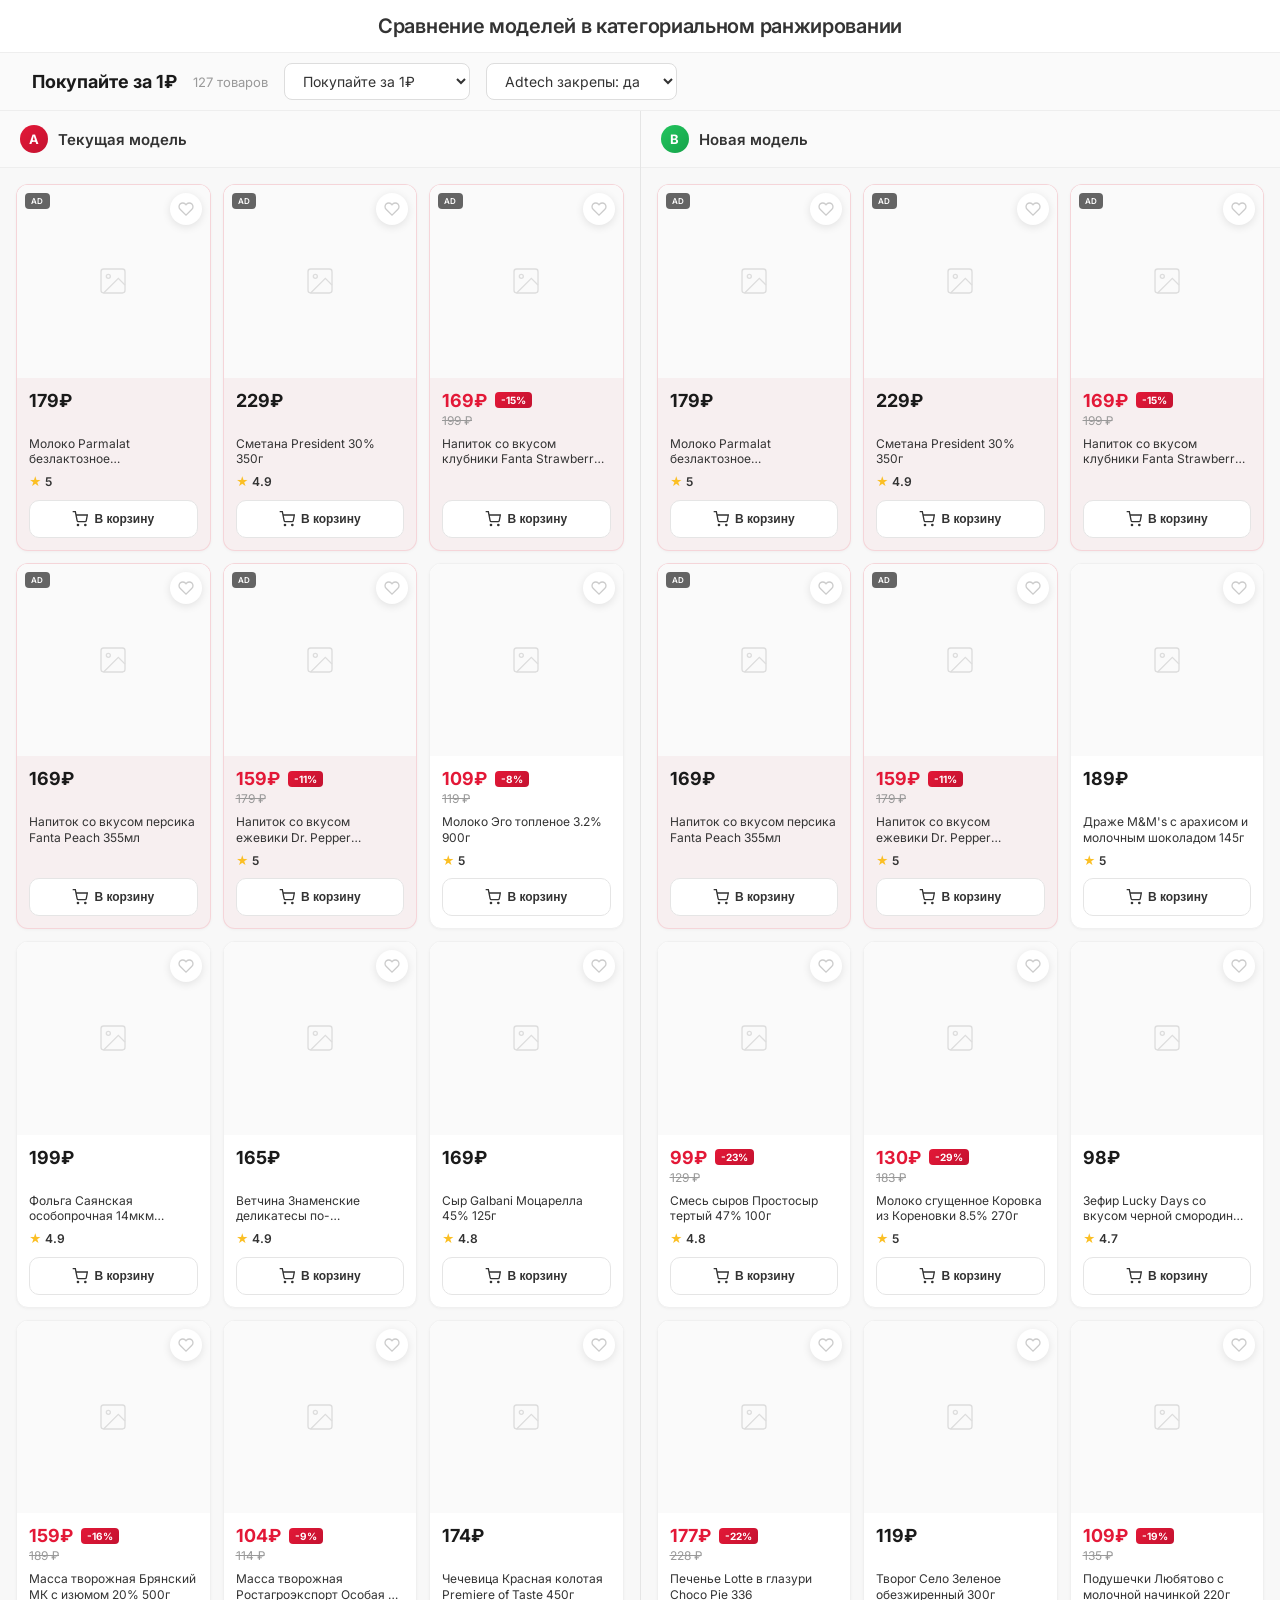
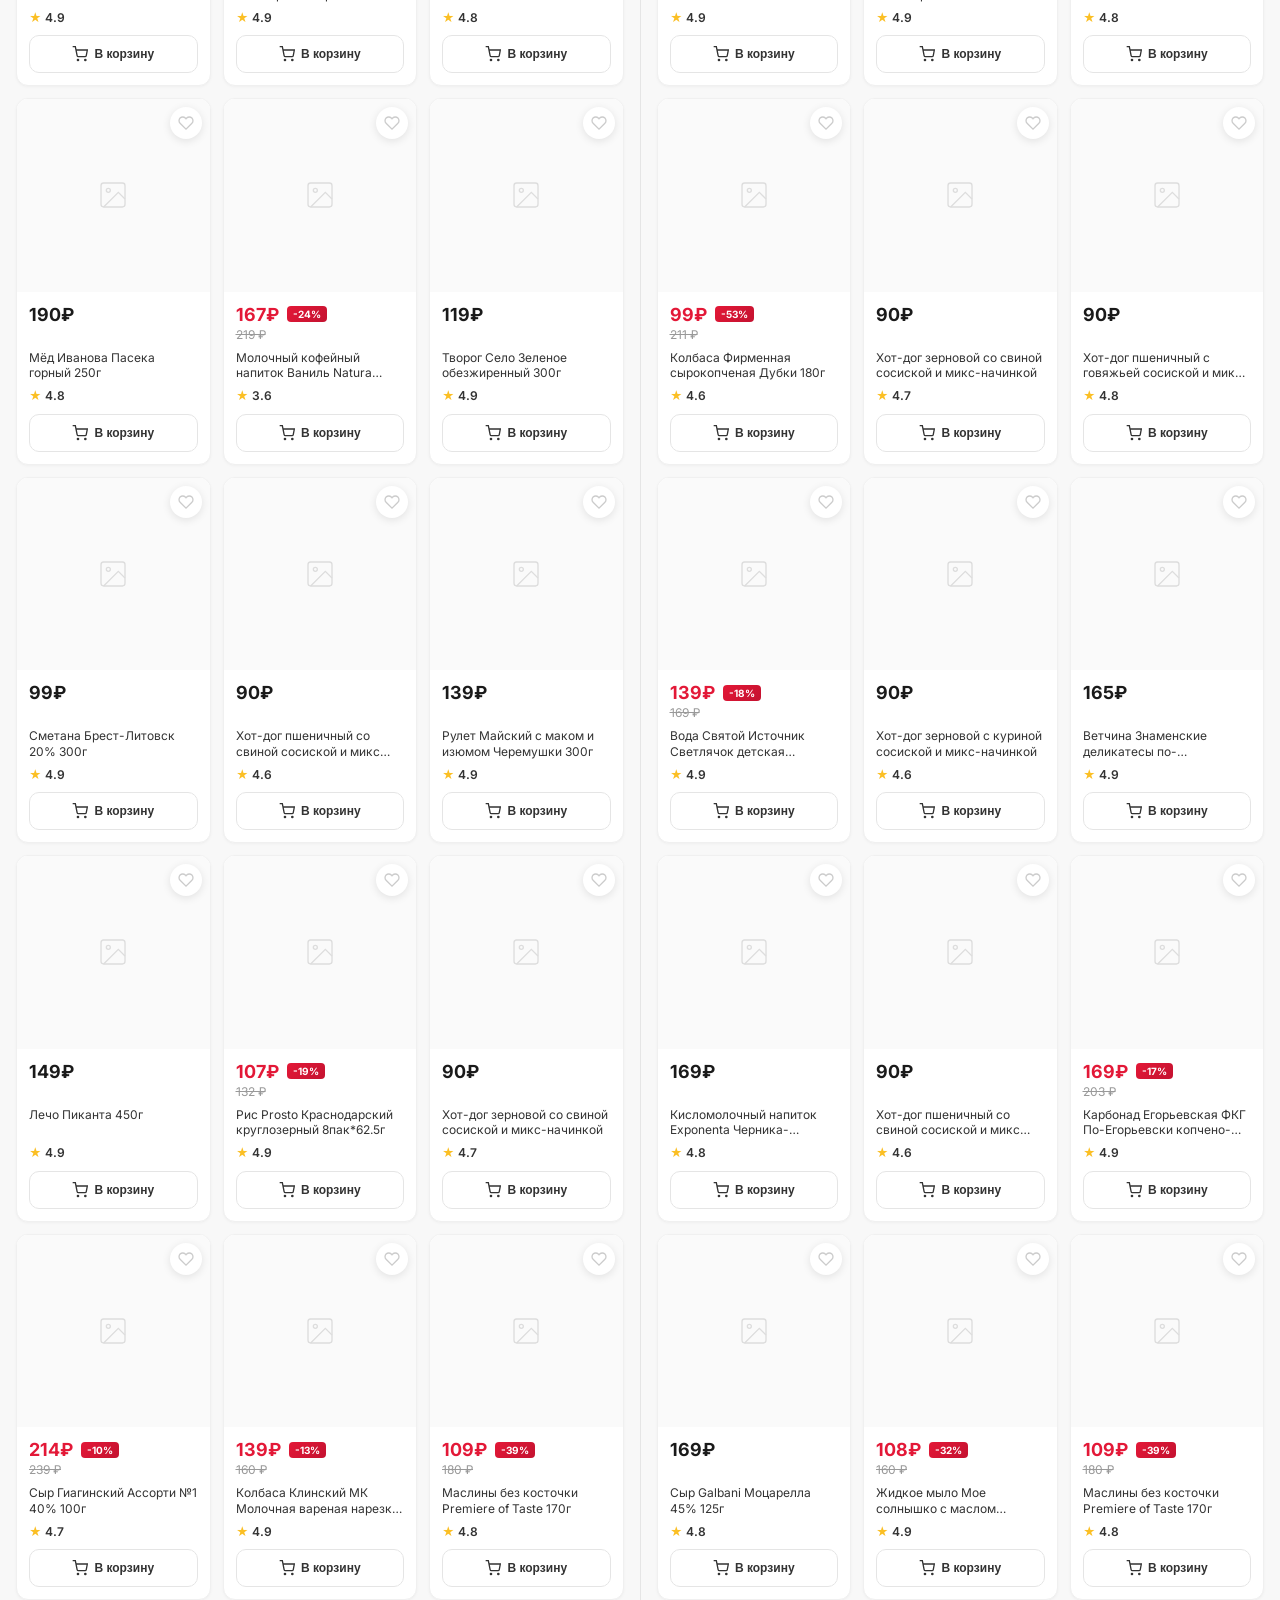
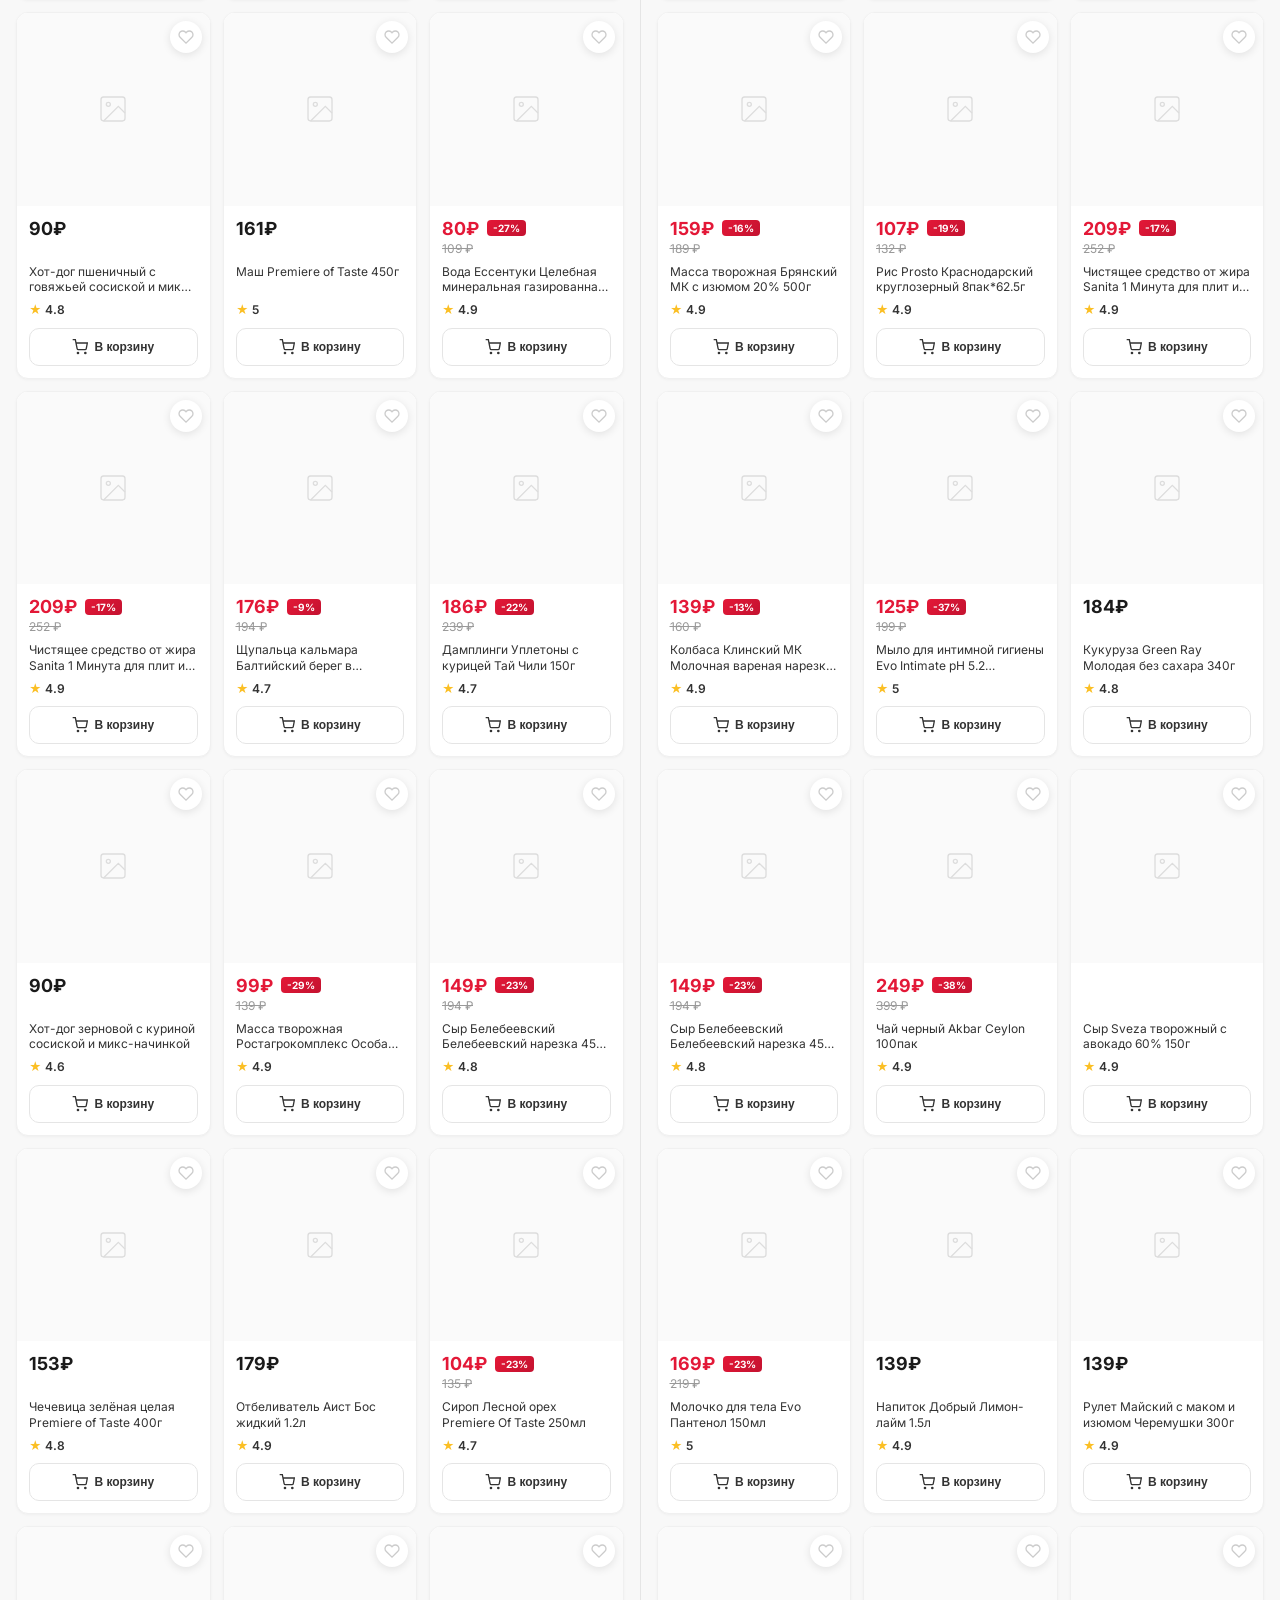
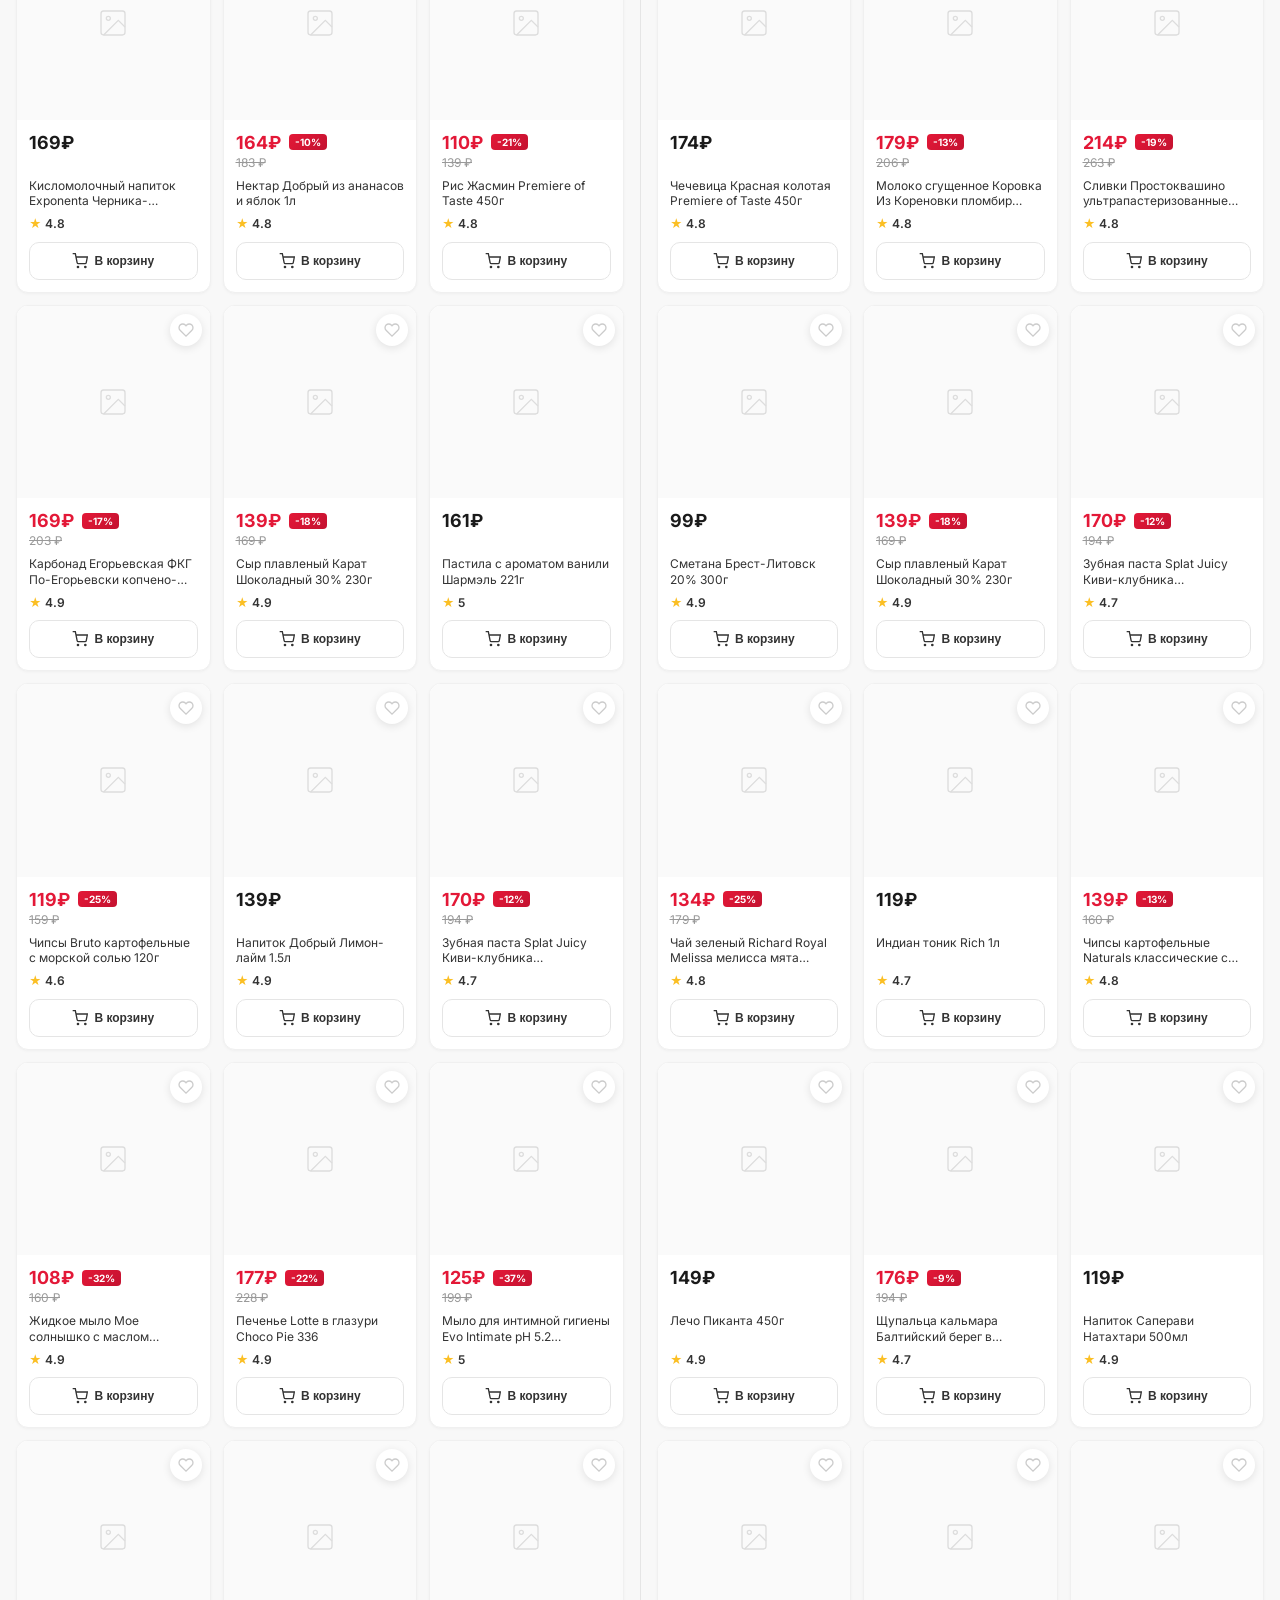
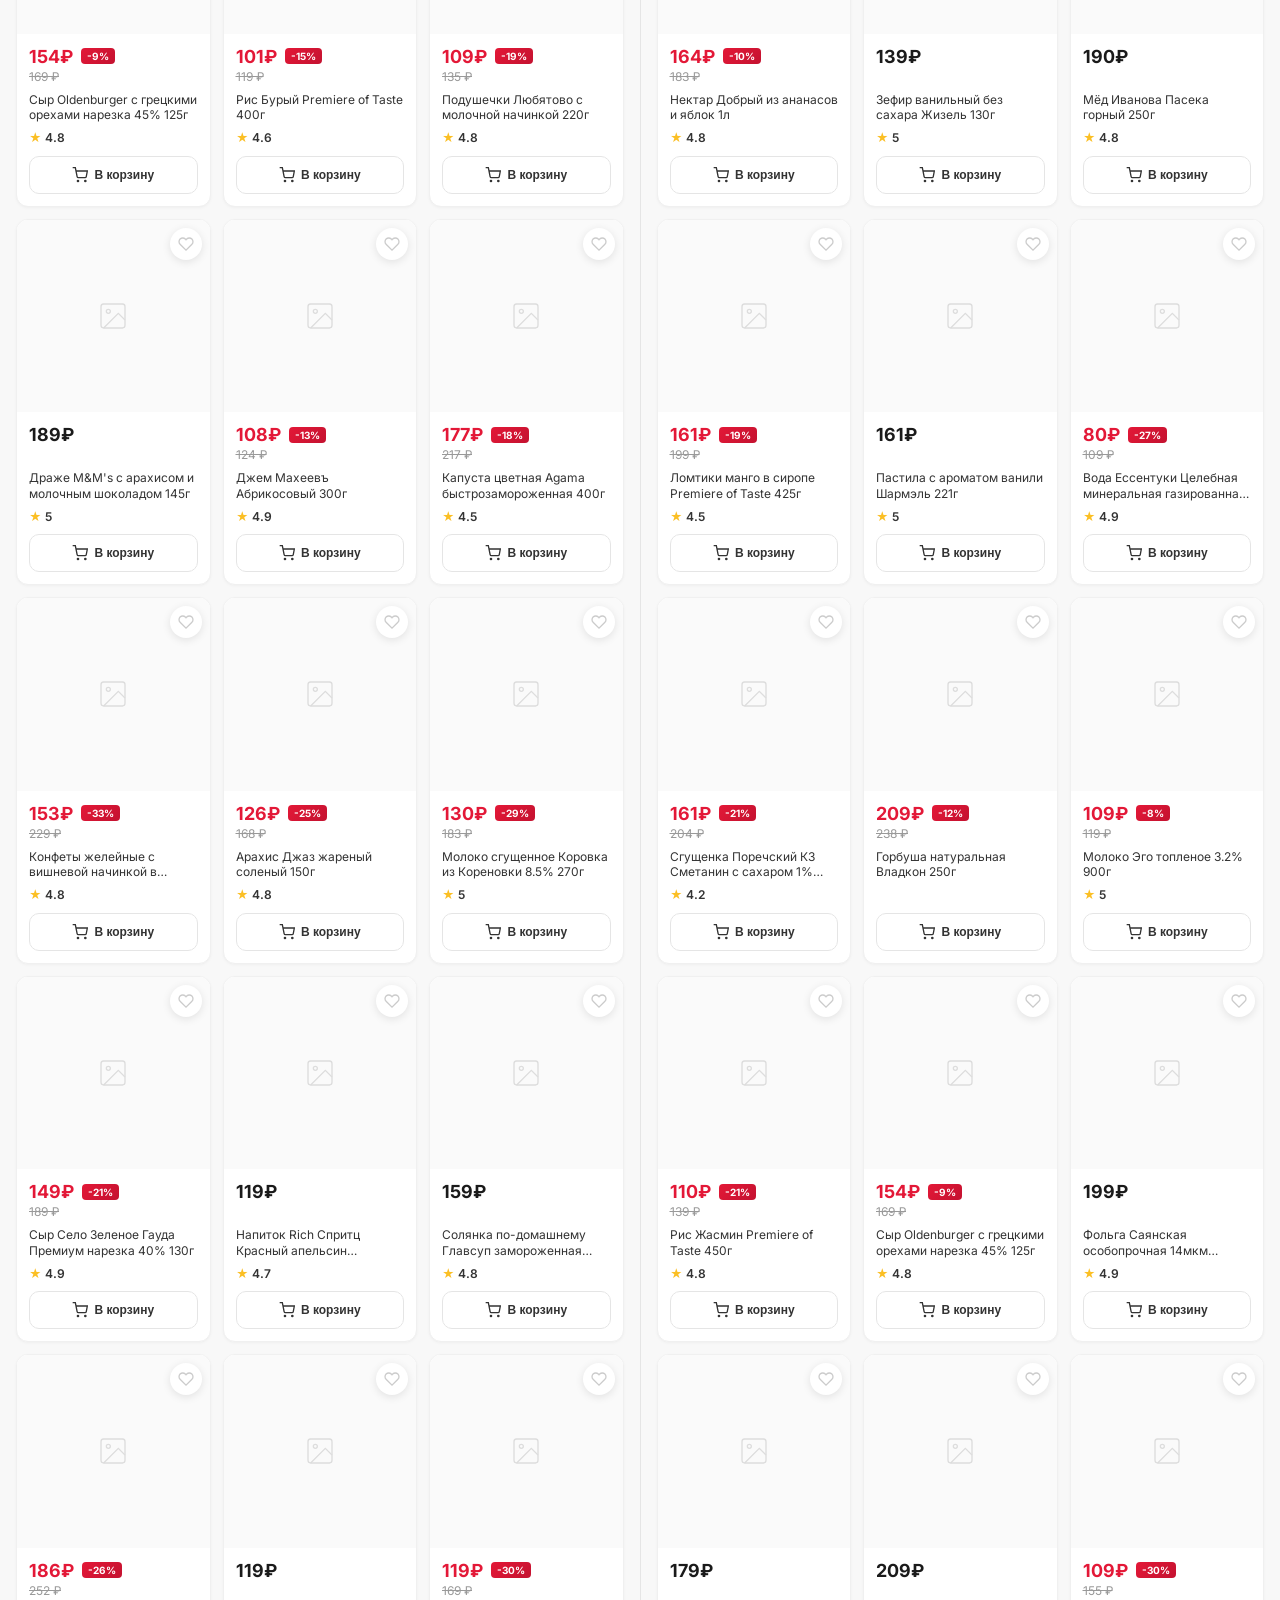
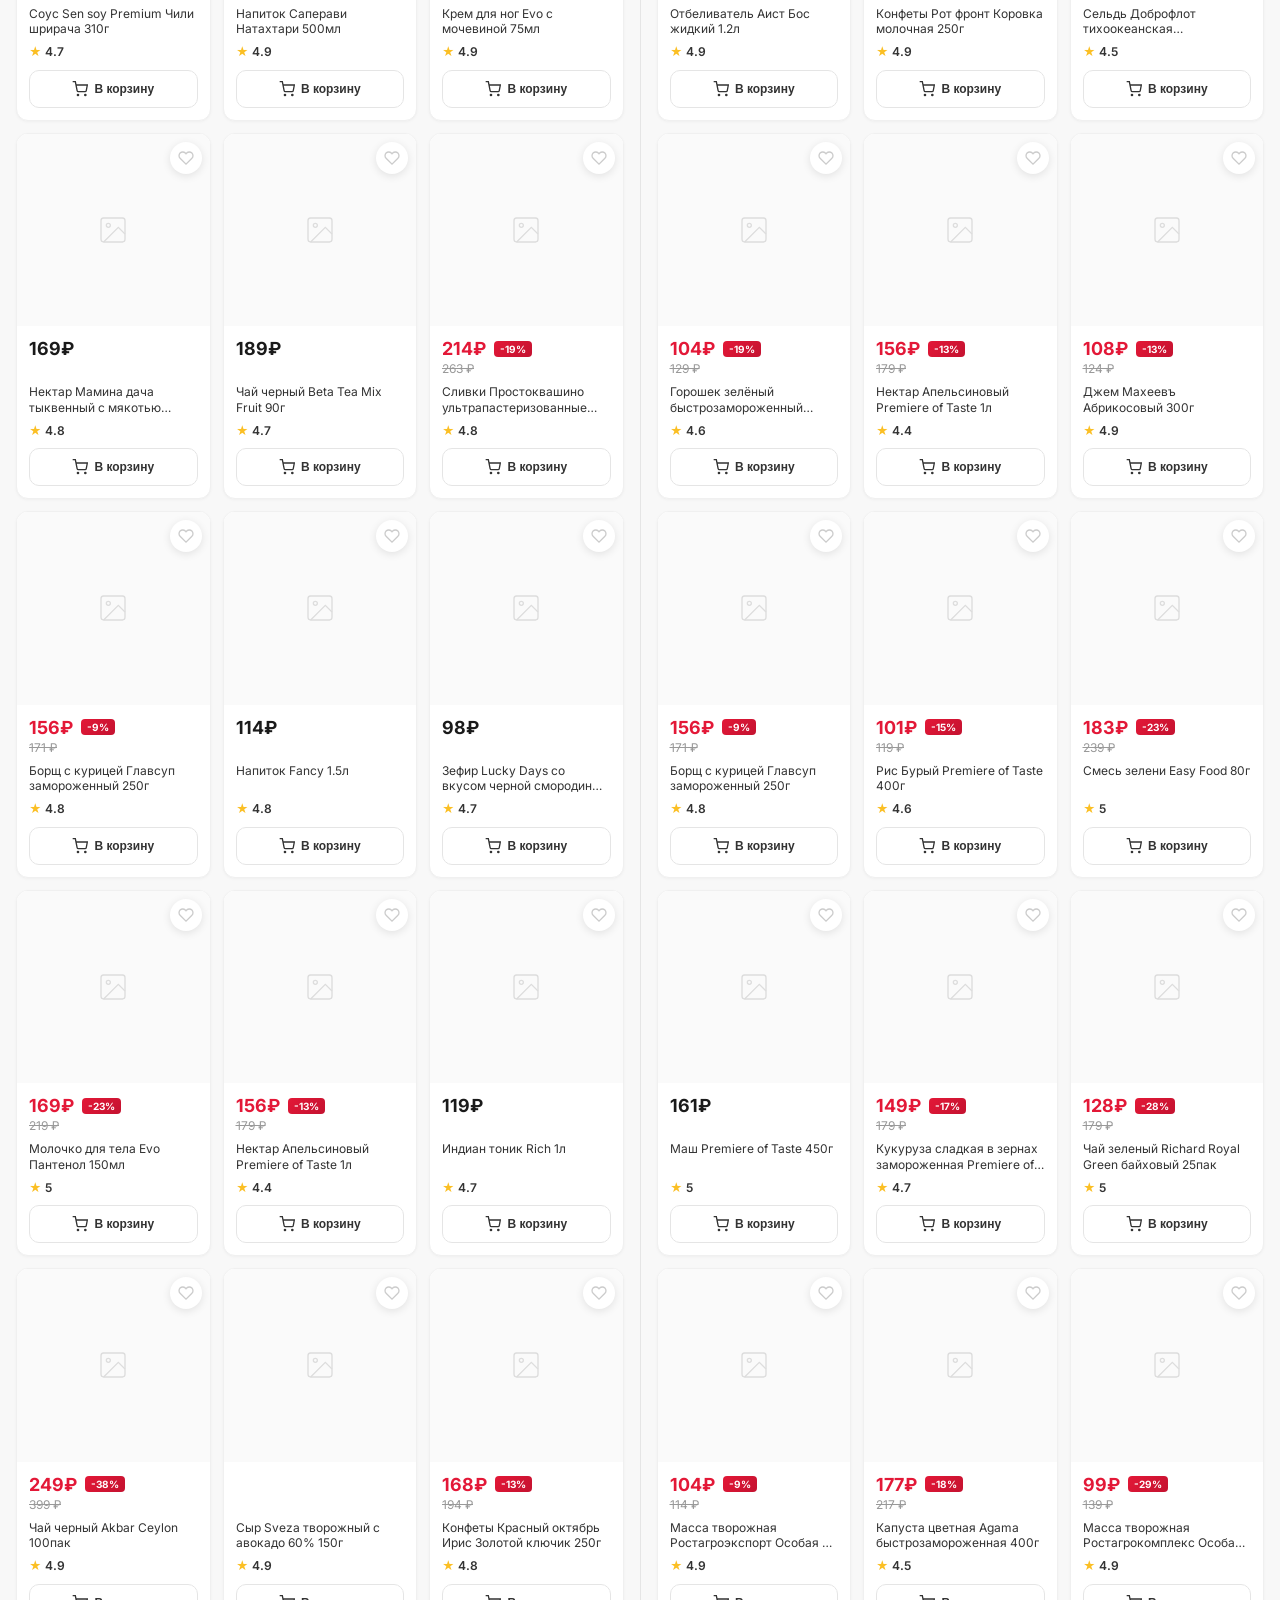
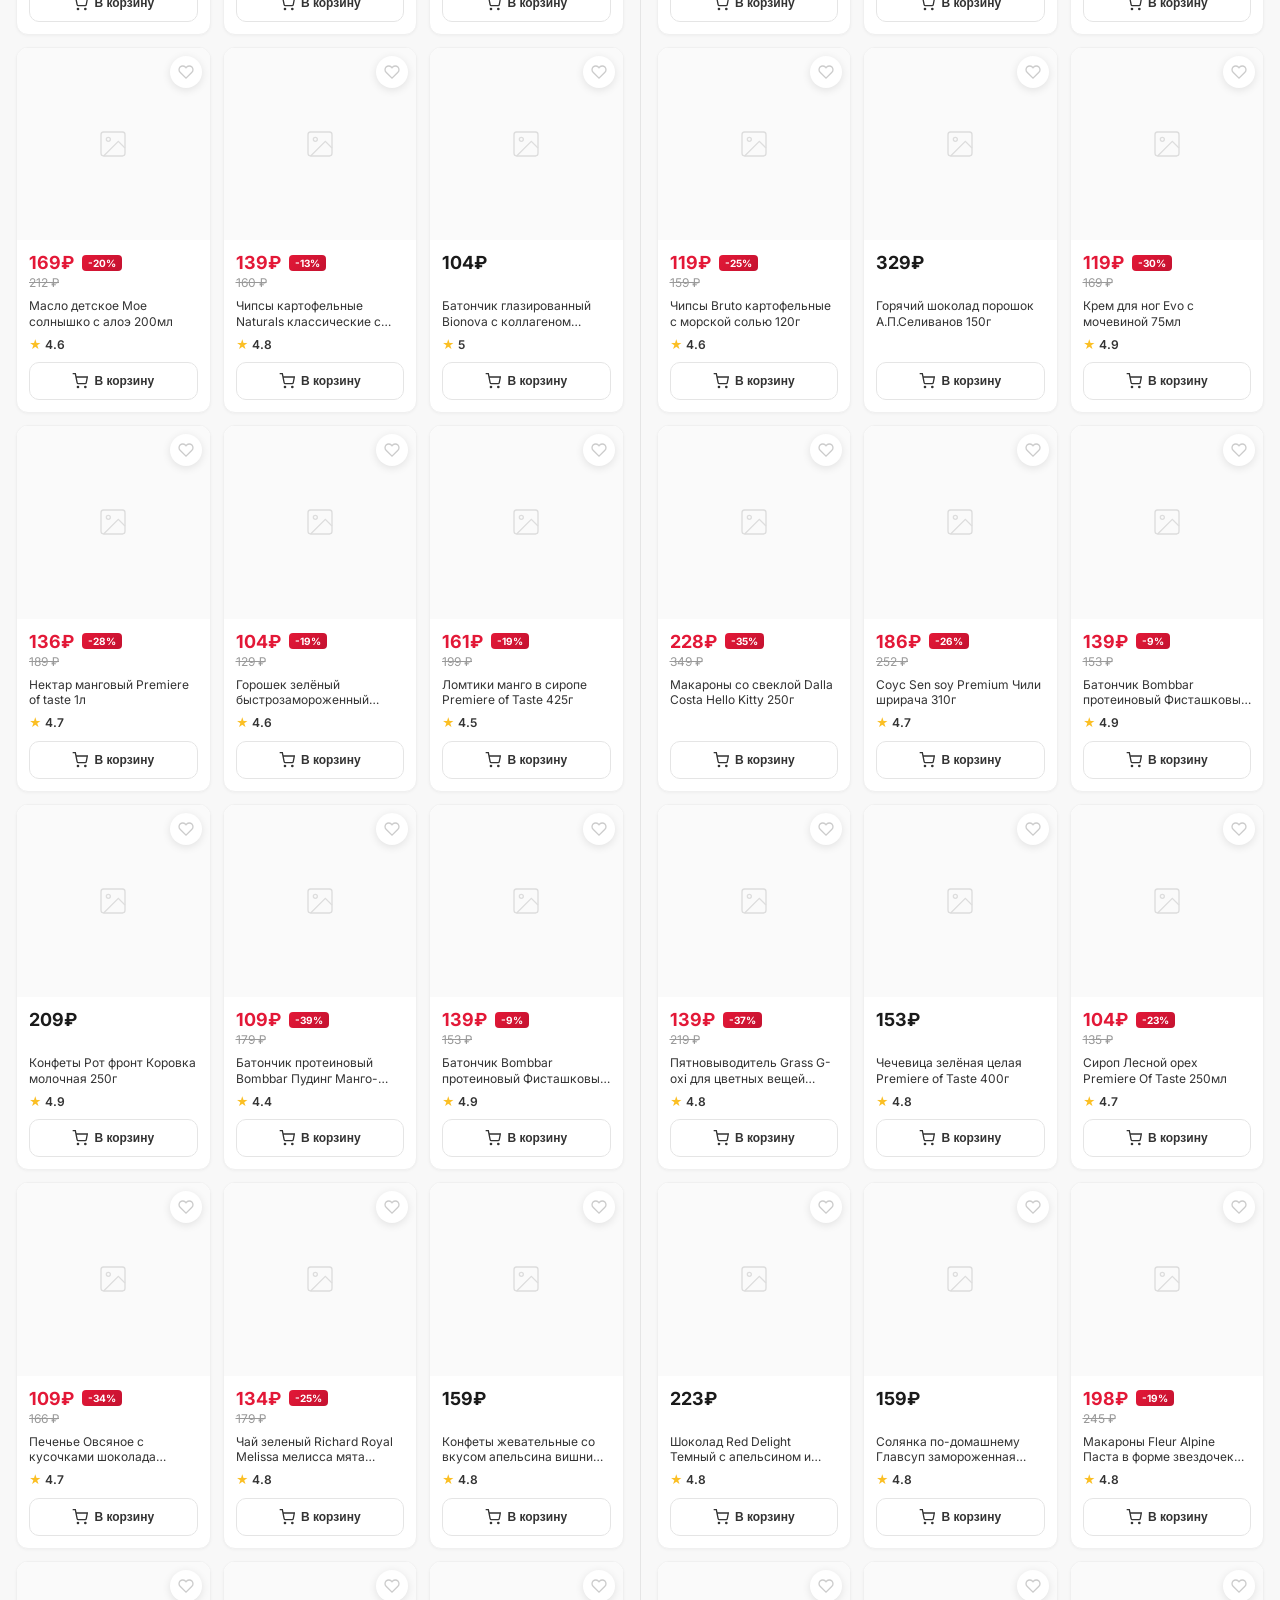
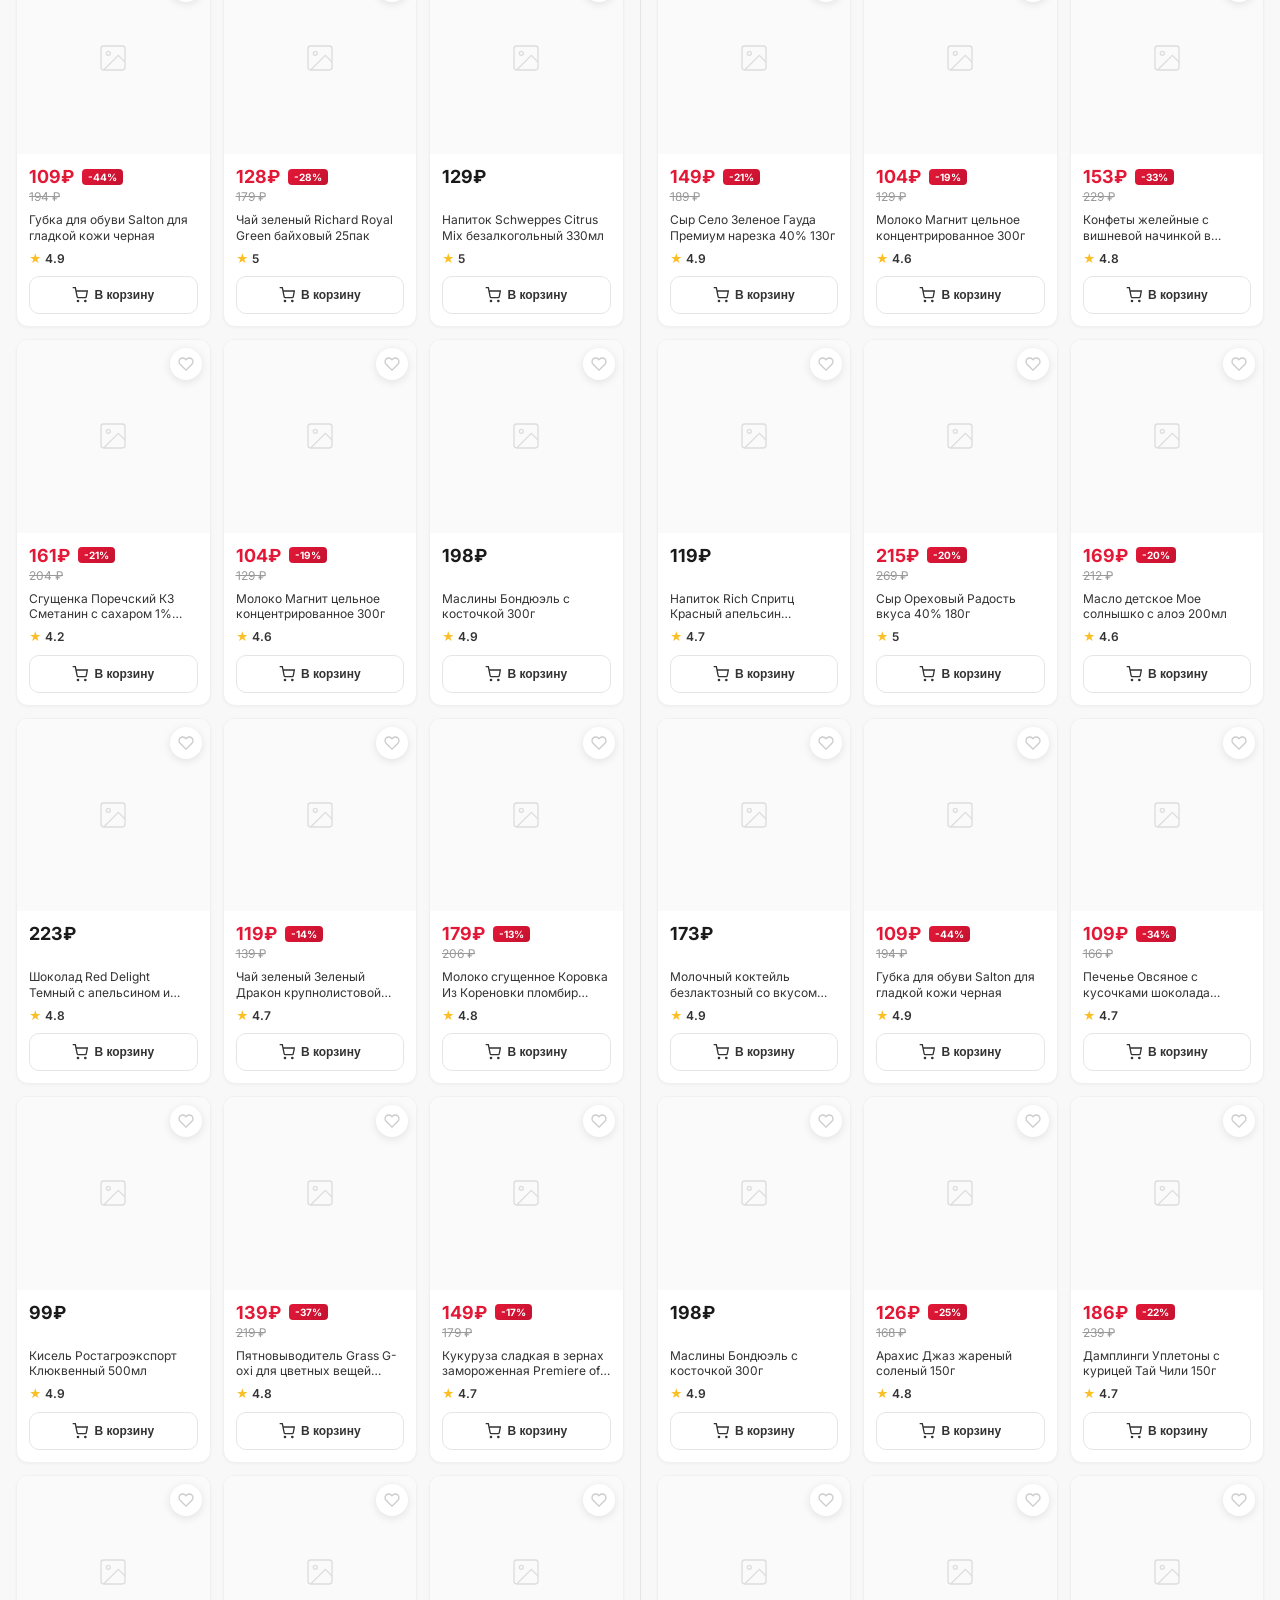
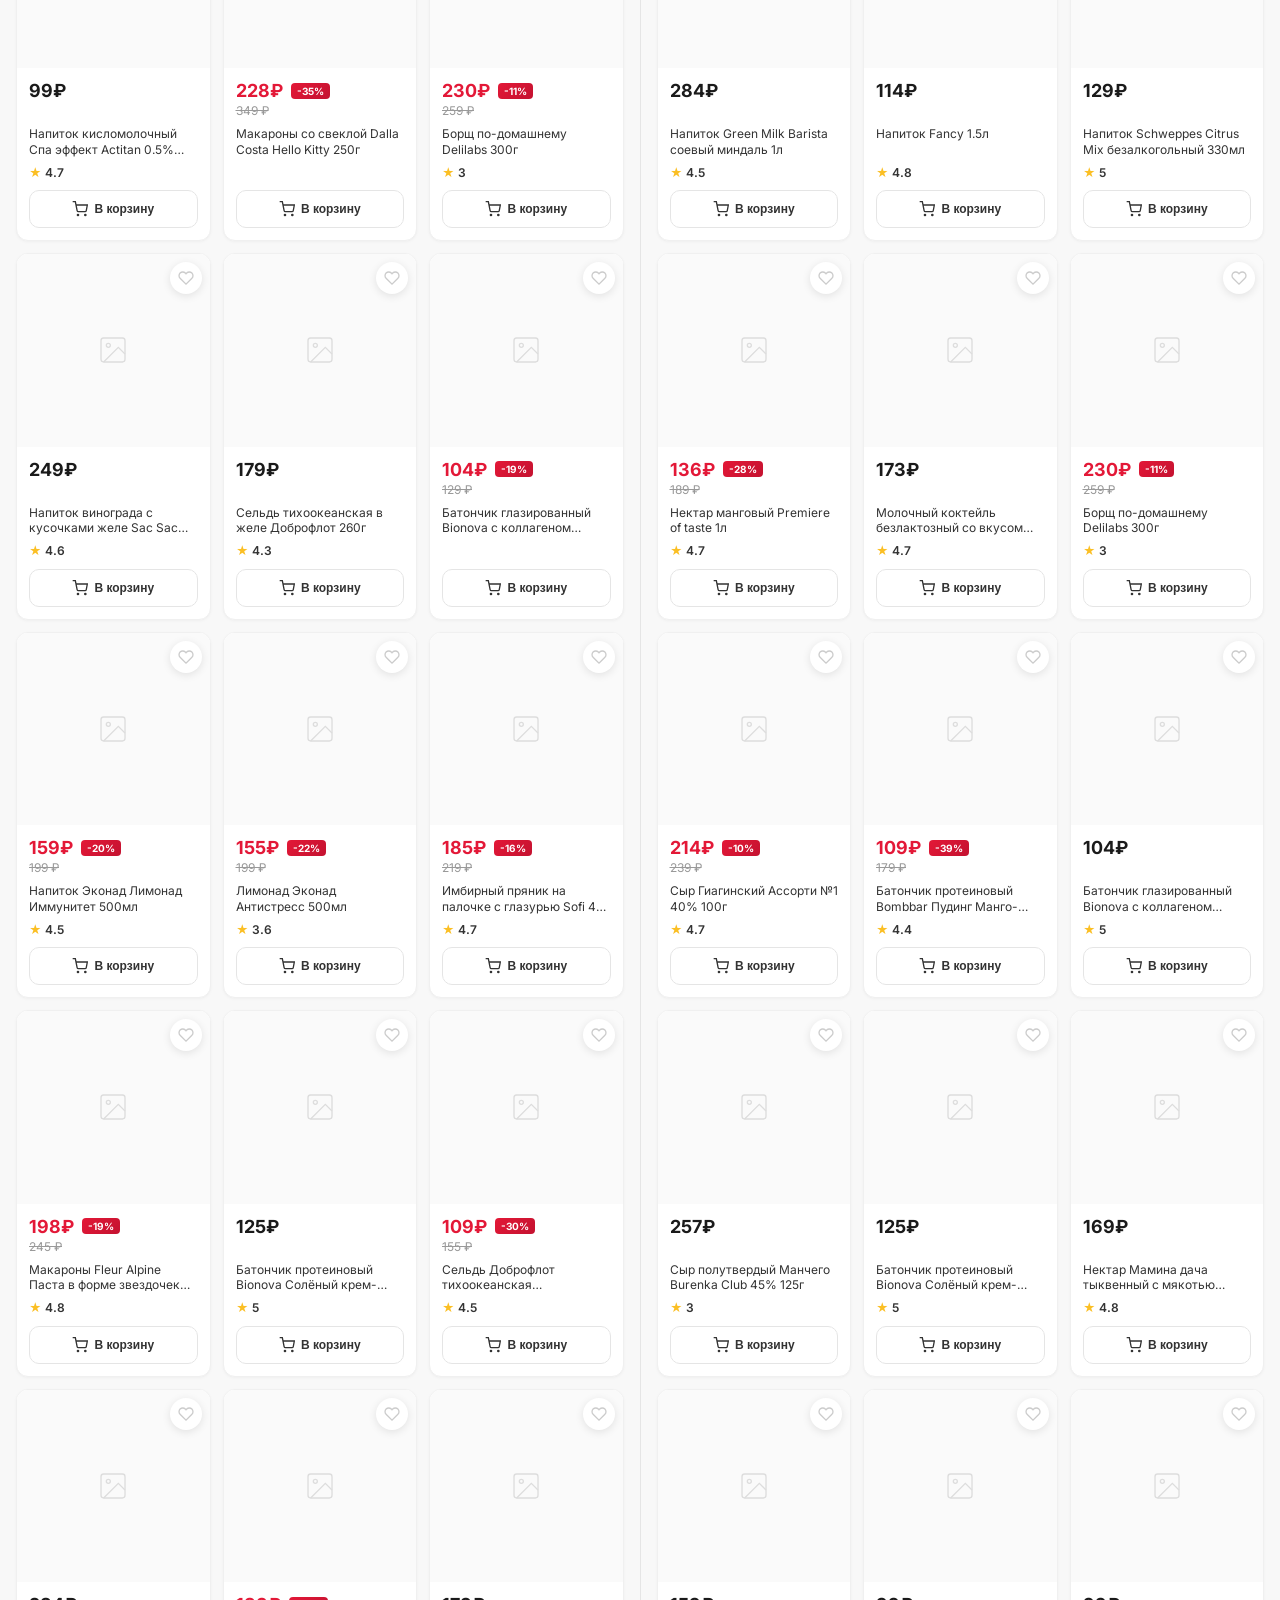
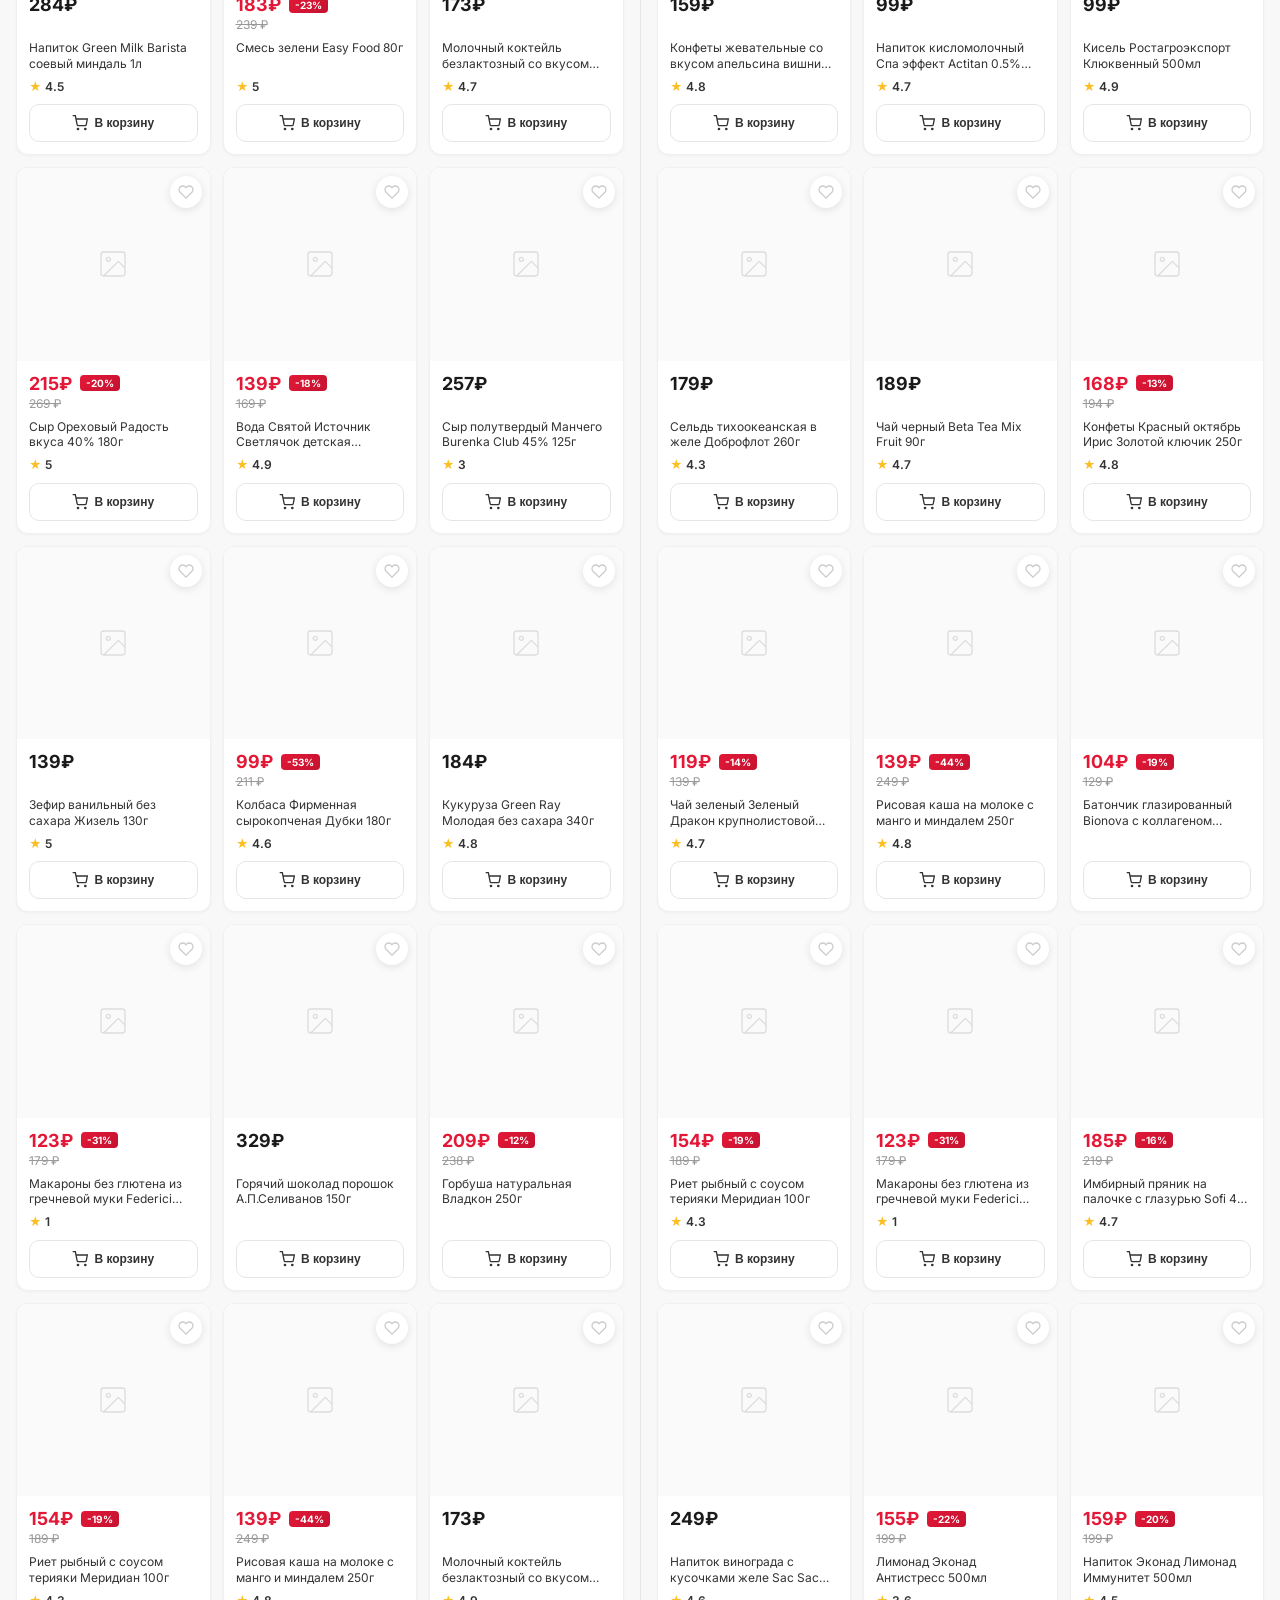
==== commit d3a643e3: "Add adtech filter toggle and highlight adtech cards with pink background - Added "Adtech закрепы: да" ====
--- a/docs/index.html
+++ b/docs/index.html
@@ -76,6 +76,21 @@
             border-color: #e31837;
         }
 
+        .adtech-select {
+            padding: 8px 14px;
+            font-size: 14px;
+            font-family: inherit;
+            border: 1px solid #ddd;
+            border-radius: 8px;
+            background: #fff;
+            color: #333;
+            cursor: pointer;
+            outline: none;
+        }
+
+        .adtech-select:hover { border-color: #ccc; }
+        .adtech-select:focus { border-color: #e31837; }
+
         /* Split layout - NO separate scroll */
         .split-container {
             display: flex;
@@ -99,7 +114,7 @@
             gap: 10px;
             background: #fafafa;
             position: sticky;
-            top: 90px;
+            top: 53px;
             z-index: 50;
         }
 
@@ -148,6 +163,11 @@
             box-shadow: 0 1px 3px rgba(0,0,0,0.04);
             transition: all 0.2s;
             border: 1px solid #f0f0f0;
+        }
+
+        .product-card.is-adtech {
+            background: rgba(227, 24, 55, 0.04);
+            border-color: rgba(227, 24, 55, 0.12);
         }
 
         .product-card:hover {
@@ -321,10 +341,38 @@
         }
 
         @media (max-width: 768px) {
-            .split-container { flex-direction: column; }
-            .panel { border-right: none; border-bottom: 1px solid #e5e5e5; }
-            .products-grid { grid-template-columns: repeat(2, 1fr); }
-            .panel-header { top: 54px; }
+            .header { padding: 10px 12px; position: relative; }
+            .header-title { font-size: 16px; }
+            .page-header { padding: 8px 12px; flex-wrap: wrap; gap: 8px; position: sticky; top: 0; z-index: 100; background: #fafafa; }
+            .page-title { font-size: 14px; }
+            .category-select { font-size: 13px; flex: 1; min-width: 0; }
+            .adtech-select { font-size: 13px; }
+            .split-container { flex-direction: row; }
+            .panel { border-right: 1px solid #e5e5e5; min-width: 0; }
+            .panel:last-child { border-right: none; }
+            .products-grid { grid-template-columns: repeat(2, 1fr); gap: 6px; }
+            .products-area { padding: 8px; }
+            .panel-header {
+                position: sticky;
+                top: 41px;
+                padding: 8px 8px;
+                gap: 6px;
+            }
+            .panel-badge { width: 22px; height: 22px; font-size: 11px; }
+            .panel-title { font-size: 12px; }
+            .product-info { padding: 6px; }
+            .price-main { font-size: 14px; }
+            .price-block { min-height: 32px; margin-bottom: 4px; }
+            .price-old { font-size: 10px; }
+            .price-discount { font-size: 8px; padding: 1px 4px; }
+            .product-name { font-size: 10px; height: 26px; margin-bottom: 4px; }
+            .rating { font-size: 10px; margin-bottom: 6px; }
+            .cart-btn { font-size: 10px; padding: 6px 4px; gap: 3px; border-radius: 6px; }
+            .cart-btn svg { width: 12px; height: 12px; }
+            .product-image { padding: 6px; }
+            .favorite-btn { width: 24px; height: 24px; }
+            .favorite-btn svg { width: 12px; height: 12px; }
+            .adtech-badge { font-size: 6px; padding: 2px 4px; }
         }
     </style>
 </head>
@@ -338,6 +386,10 @@
         <span class="page-count" id="page-count"></span>
         <select class="category-select" id="category-select">
             <option value="">Загрузка...</option>
+        </select>
+        <select class="adtech-select" id="adtech-select">
+            <option value="yes">Adtech закрепы: да</option>
+            <option value="no">Adtech закрепы: нет</option>
         </select>
     </div>
 
@@ -413,7 +465,7 @@
             const rat = hasRat ? (parseFloat(p.rating_value) % 1 === 0 ? parseInt(p.rating_value) : parseFloat(p.rating_value).toFixed(1)) : null;
 
             return `
-                <a href="${url}" target="_blank" class="product-card">
+                <a href="${url}" target="_blank" class="product-card${isAd ? ' is-adtech' : ''}">
                     <div class="product-image-wrap">
                         ${isAd ? '<span class="adtech-badge">ad</span>' : ''}
                         <button class="favorite-btn" onclick="event.preventDefault();event.stopPropagation();">
@@ -465,8 +517,14 @@
         let allRight = [];
 
         function showCategory(category) {
-            const left = filterByCategory(allLeft, category);
-            const right = filterByCategory(allRight, category);
+            const showAdtech = document.getElementById('adtech-select').value === 'yes';
+            let left = filterByCategory(allLeft, category);
+            let right = filterByCategory(allRight, category);
+
+            if (!showAdtech) {
+                left = left.filter(p => p.is_adtech !== 'True');
+                right = right.filter(p => p.is_adtech !== 'True');
+            }
 
             document.getElementById('page-title').textContent = category;
             document.getElementById('page-count').textContent = left.length + ' товаров';
@@ -503,6 +561,8 @@
 
                 select.addEventListener('change', () => showCategory(select.value));
 
+                document.getElementById('adtech-select').addEventListener('change', () => showCategory(select.value));
+
                 // Show first category
                 if (sorted.length) {
                     showCategory(sorted[0]);
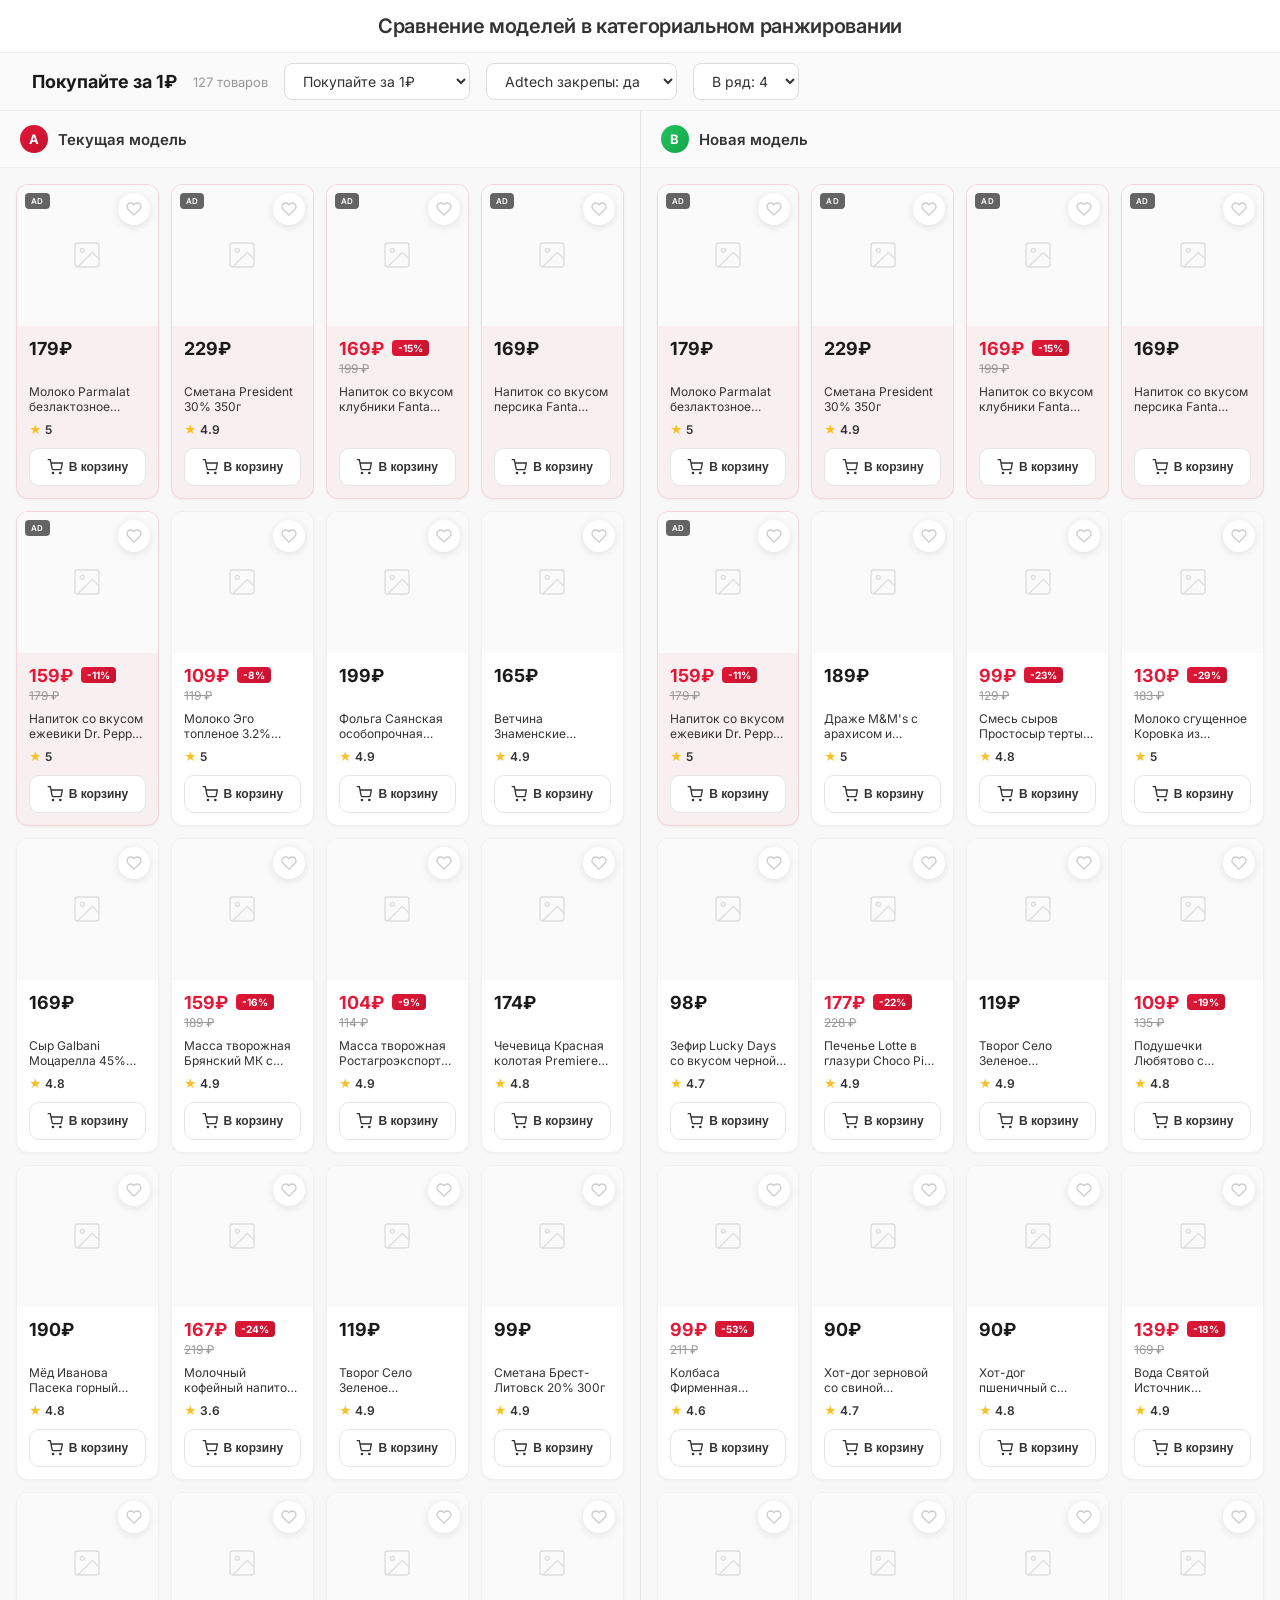
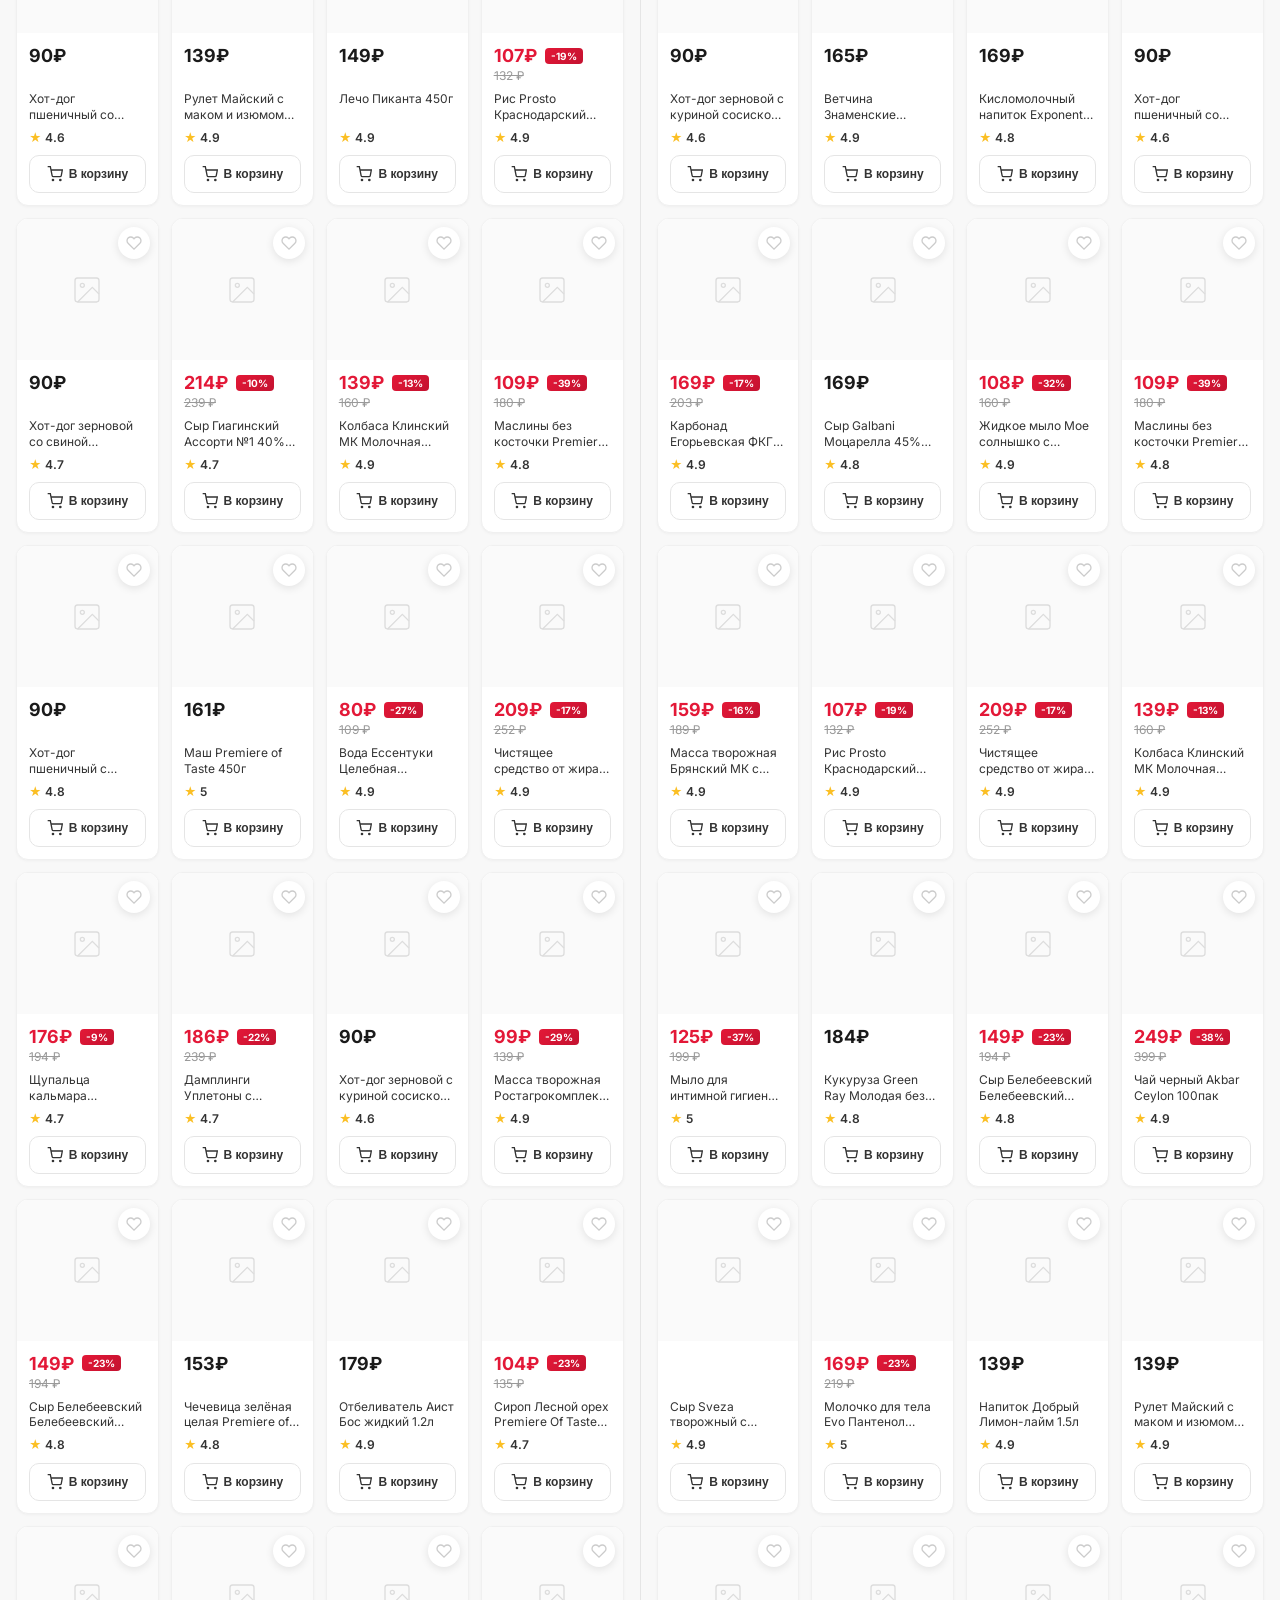
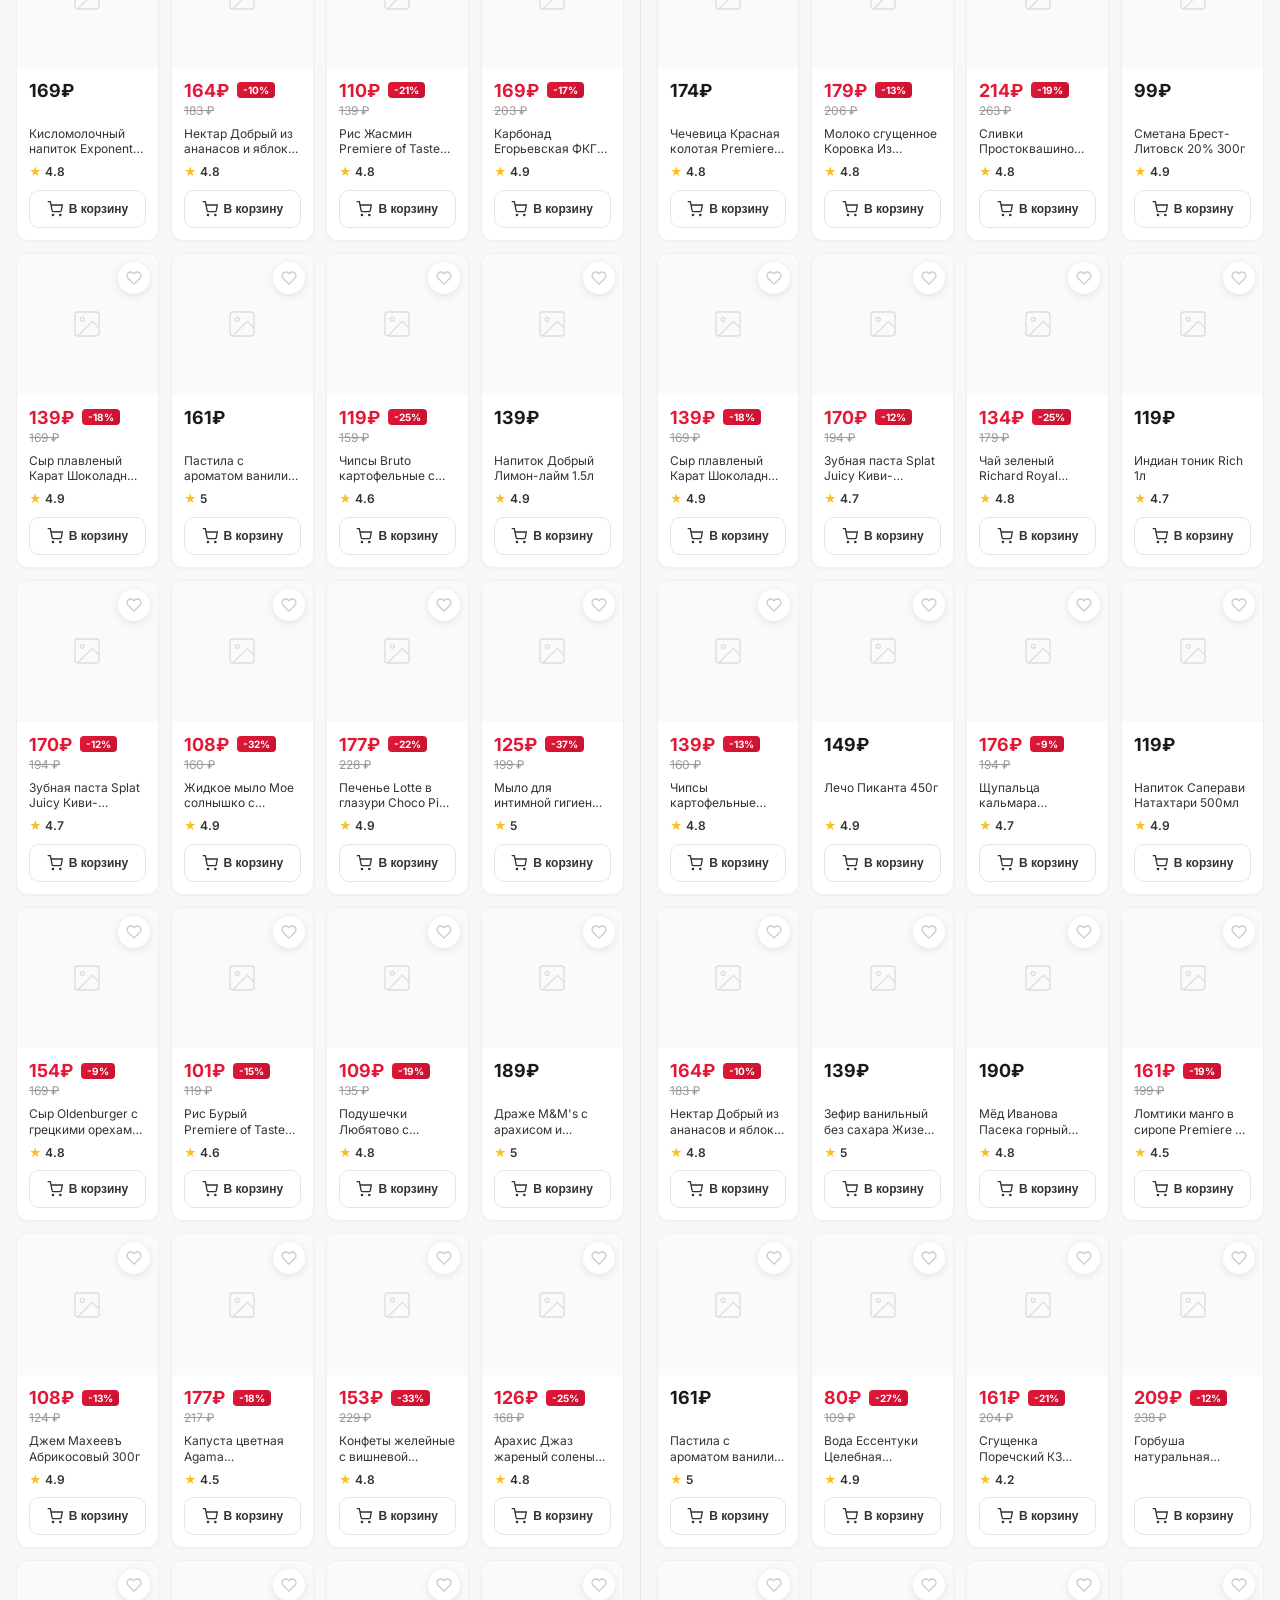
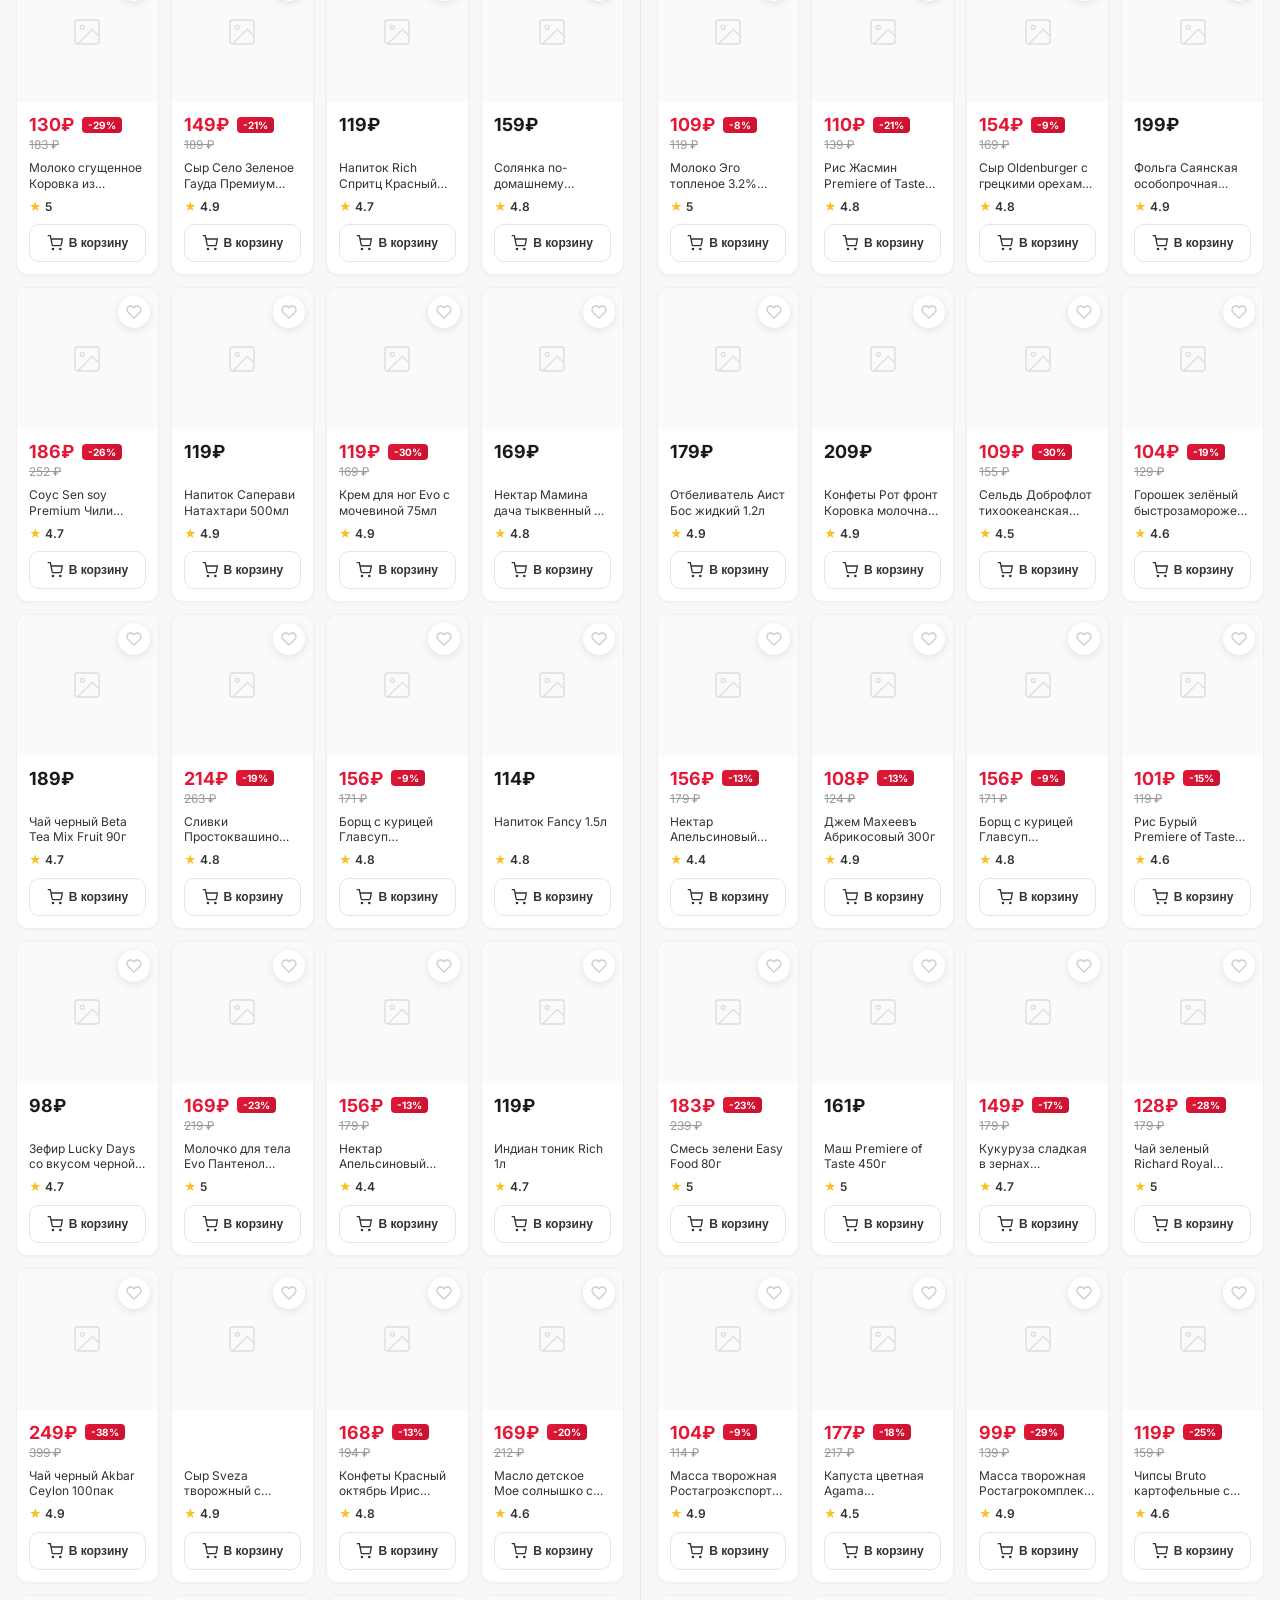
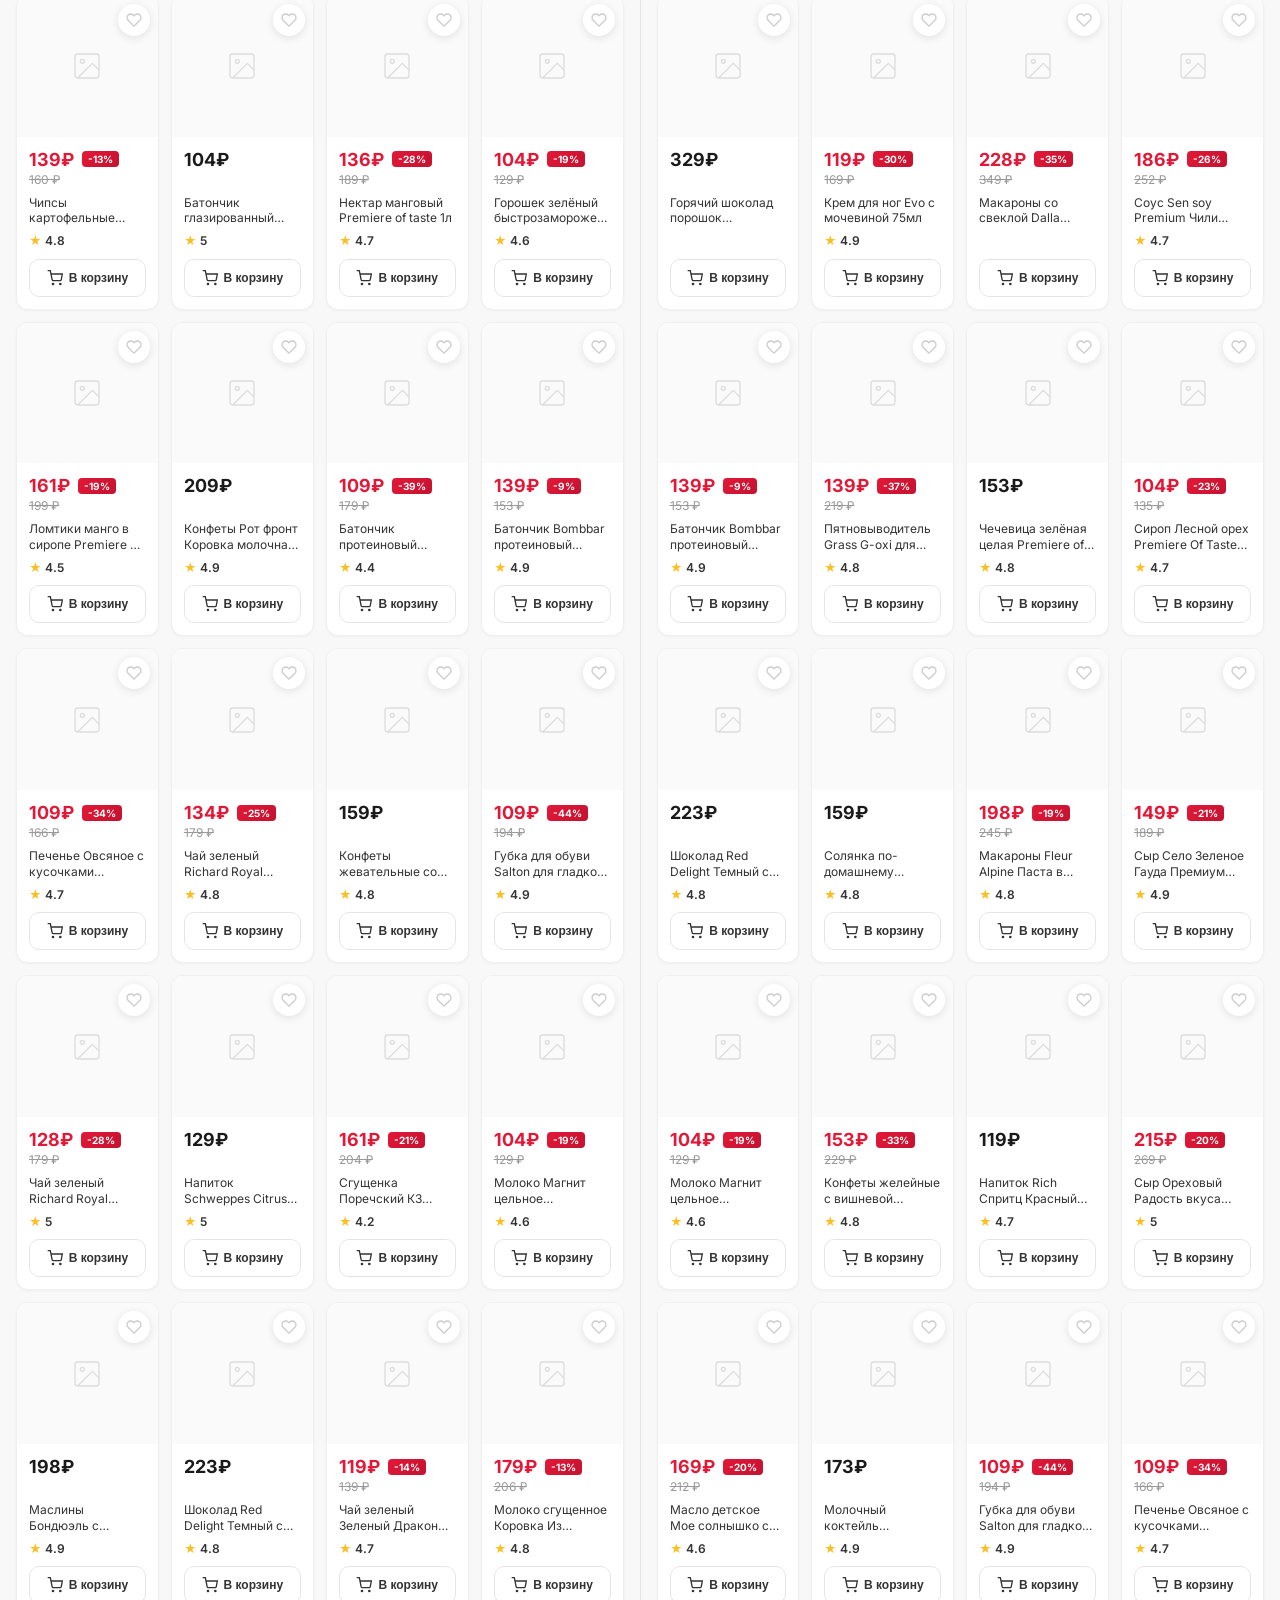
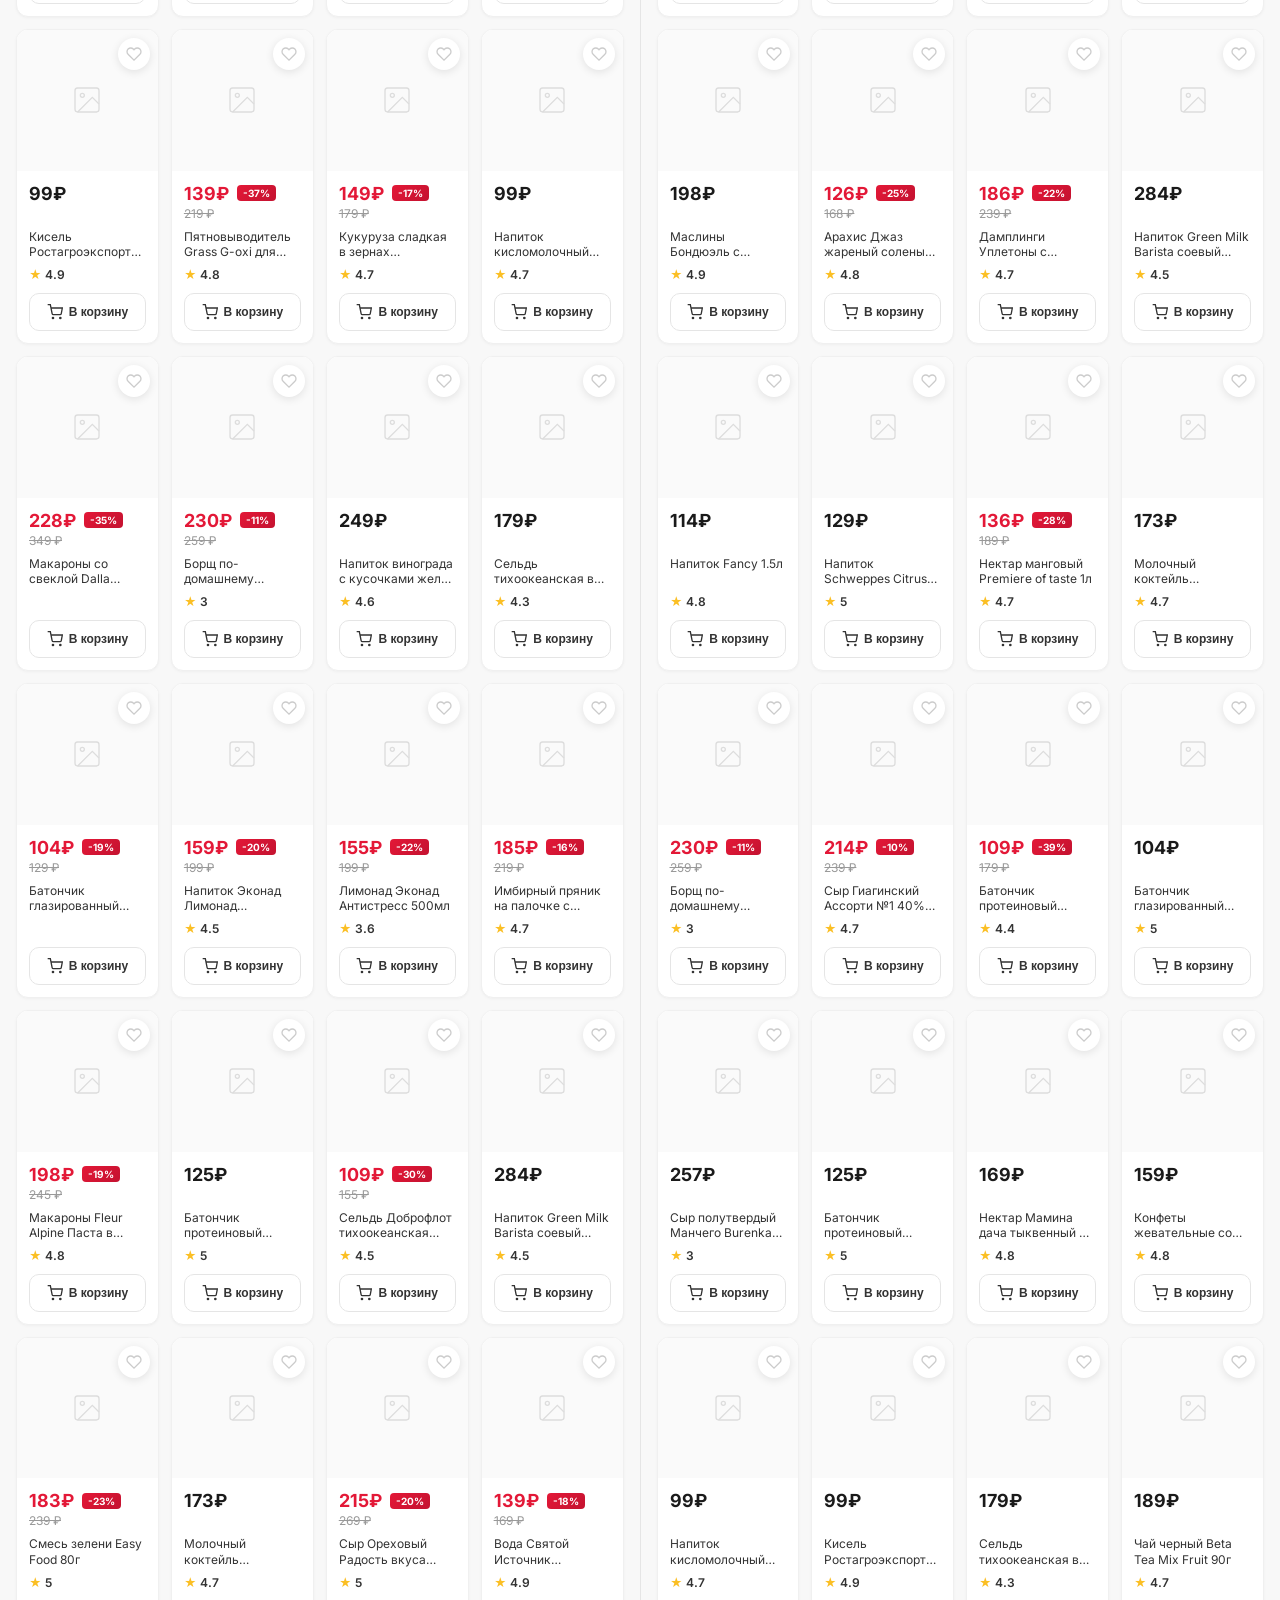
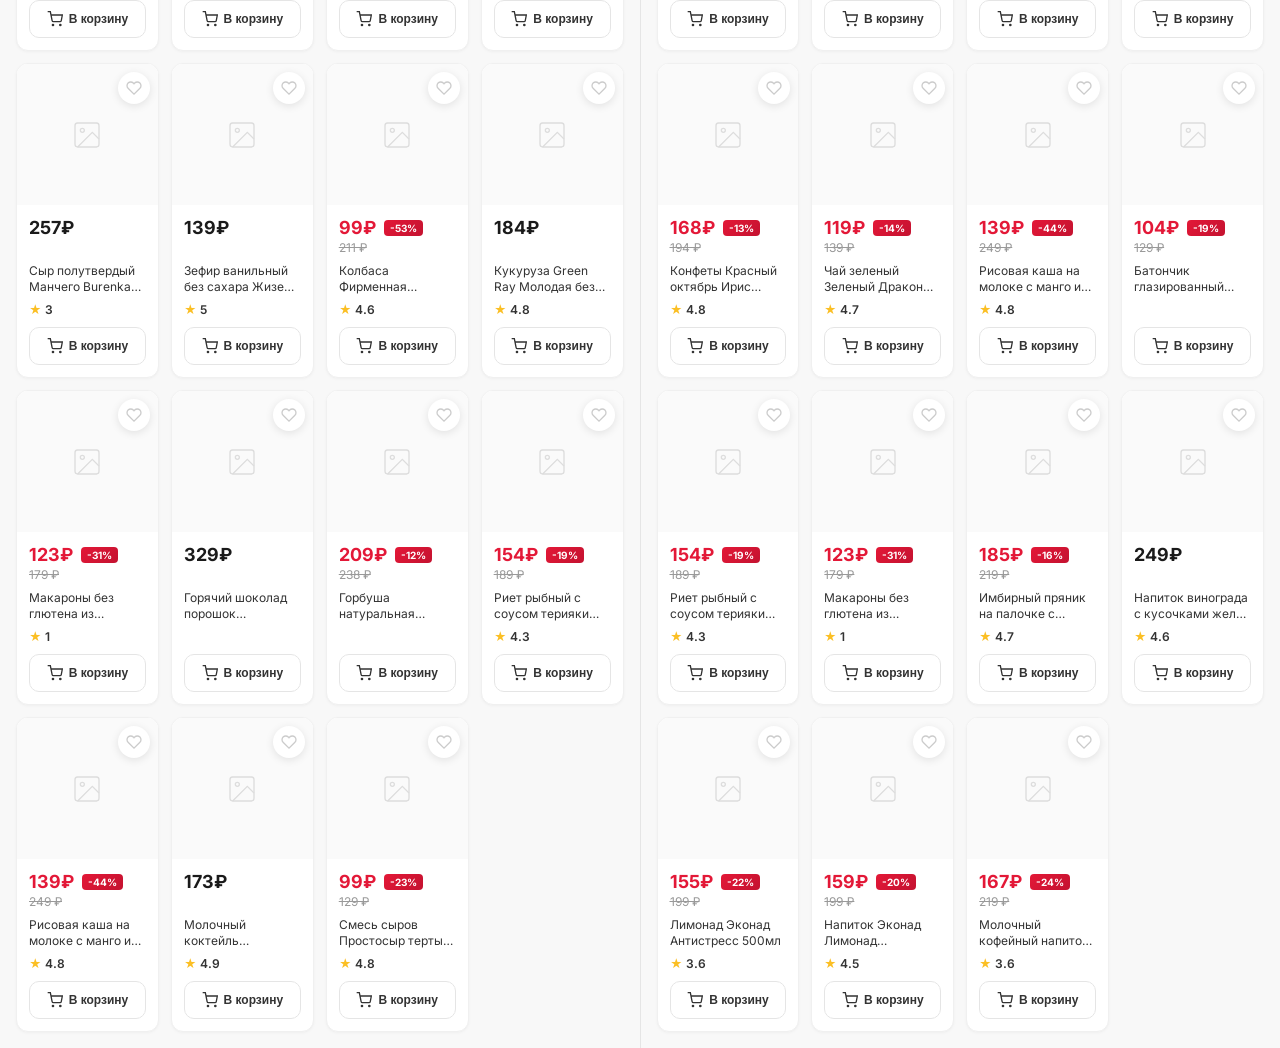
==== commit 88657a82: "Add grid columns selector (2/3/4 per row) - New dropdown to control products per row: 2, 3, or 4 - D" ====
--- a/docs/index.html
+++ b/docs/index.html
@@ -76,21 +76,6 @@
             border-color: #e31837;
         }
 
-        .adtech-select {
-            padding: 8px 14px;
-            font-size: 14px;
-            font-family: inherit;
-            border: 1px solid #ddd;
-            border-radius: 8px;
-            background: #fff;
-            color: #333;
-            cursor: pointer;
-            outline: none;
-        }
-
-        .adtech-select:hover { border-color: #ccc; }
-        .adtech-select:focus { border-color: #e31837; }
-
         /* Split layout - NO separate scroll */
         .split-container {
             display: flex;
@@ -150,6 +135,7 @@
             grid-template-columns: repeat(4, 1fr);
             gap: 12px;
         }
+
 
         /* Product card */
         .product-card {
@@ -332,13 +318,20 @@
             grid-column: 1 / -1;
         }
 
-        @media (max-width: 1400px) {
-            .products-grid { grid-template-columns: repeat(3, 1fr); }
-        }
-
-        @media (max-width: 1100px) {
-            .products-grid { grid-template-columns: repeat(2, 1fr); }
-        }
+        .filter-select {
+            padding: 8px 14px;
+            font-size: 14px;
+            font-family: inherit;
+            border: 1px solid #ddd;
+            border-radius: 8px;
+            background: #fff;
+            color: #333;
+            cursor: pointer;
+            outline: none;
+        }
+
+        .filter-select:hover { border-color: #ccc; }
+        .filter-select:focus { border-color: #e31837; }
 
         @media (max-width: 768px) {
             .header { padding: 10px 12px; position: relative; }
@@ -346,11 +339,11 @@
             .page-header { padding: 8px 12px; flex-wrap: wrap; gap: 8px; position: sticky; top: 0; z-index: 100; background: #fafafa; }
             .page-title { font-size: 14px; }
             .category-select { font-size: 13px; flex: 1; min-width: 0; }
-            .adtech-select { font-size: 13px; }
+            .filter-select { font-size: 13px; }
             .split-container { flex-direction: row; }
             .panel { border-right: 1px solid #e5e5e5; min-width: 0; }
             .panel:last-child { border-right: none; }
-            .products-grid { grid-template-columns: repeat(2, 1fr); gap: 6px; }
+            .products-grid { gap: 6px; }
             .products-area { padding: 8px; }
             .panel-header {
                 position: sticky;
@@ -387,9 +380,14 @@
         <select class="category-select" id="category-select">
             <option value="">Загрузка...</option>
         </select>
-        <select class="adtech-select" id="adtech-select">
+        <select class="filter-select" id="adtech-select">
             <option value="yes">Adtech закрепы: да</option>
             <option value="no">Adtech закрепы: нет</option>
+        </select>
+        <select class="filter-select" id="columns-select">
+            <option value="2">В ряд: 2</option>
+            <option value="3">В ряд: 3</option>
+            <option value="4">В ряд: 4</option>
         </select>
     </div>
 
@@ -504,6 +502,13 @@
             `;
         }
 
+        function applyColumns() {
+            const cols = document.getElementById('columns-select').value;
+            document.querySelectorAll('.products-grid').forEach(g => {
+                g.style.gridTemplateColumns = `repeat(${cols}, 1fr)`;
+            });
+        }
+
         function render(products, gridId) {
             const grid = document.getElementById(gridId);
             if (products.length) {
@@ -511,6 +516,7 @@
             } else {
                 grid.innerHTML = '<div class="loading">Нет товаров</div>';
             }
+            applyColumns();
         }
 
         let allLeft = [];
@@ -563,6 +569,10 @@
 
                 document.getElementById('adtech-select').addEventListener('change', () => showCategory(select.value));
 
+                const colSelect = document.getElementById('columns-select');
+                colSelect.value = window.innerWidth <= 768 ? '2' : '4';
+                colSelect.addEventListener('change', applyColumns);
+
                 // Show first category
                 if (sorted.length) {
                     showCategory(sorted[0]);
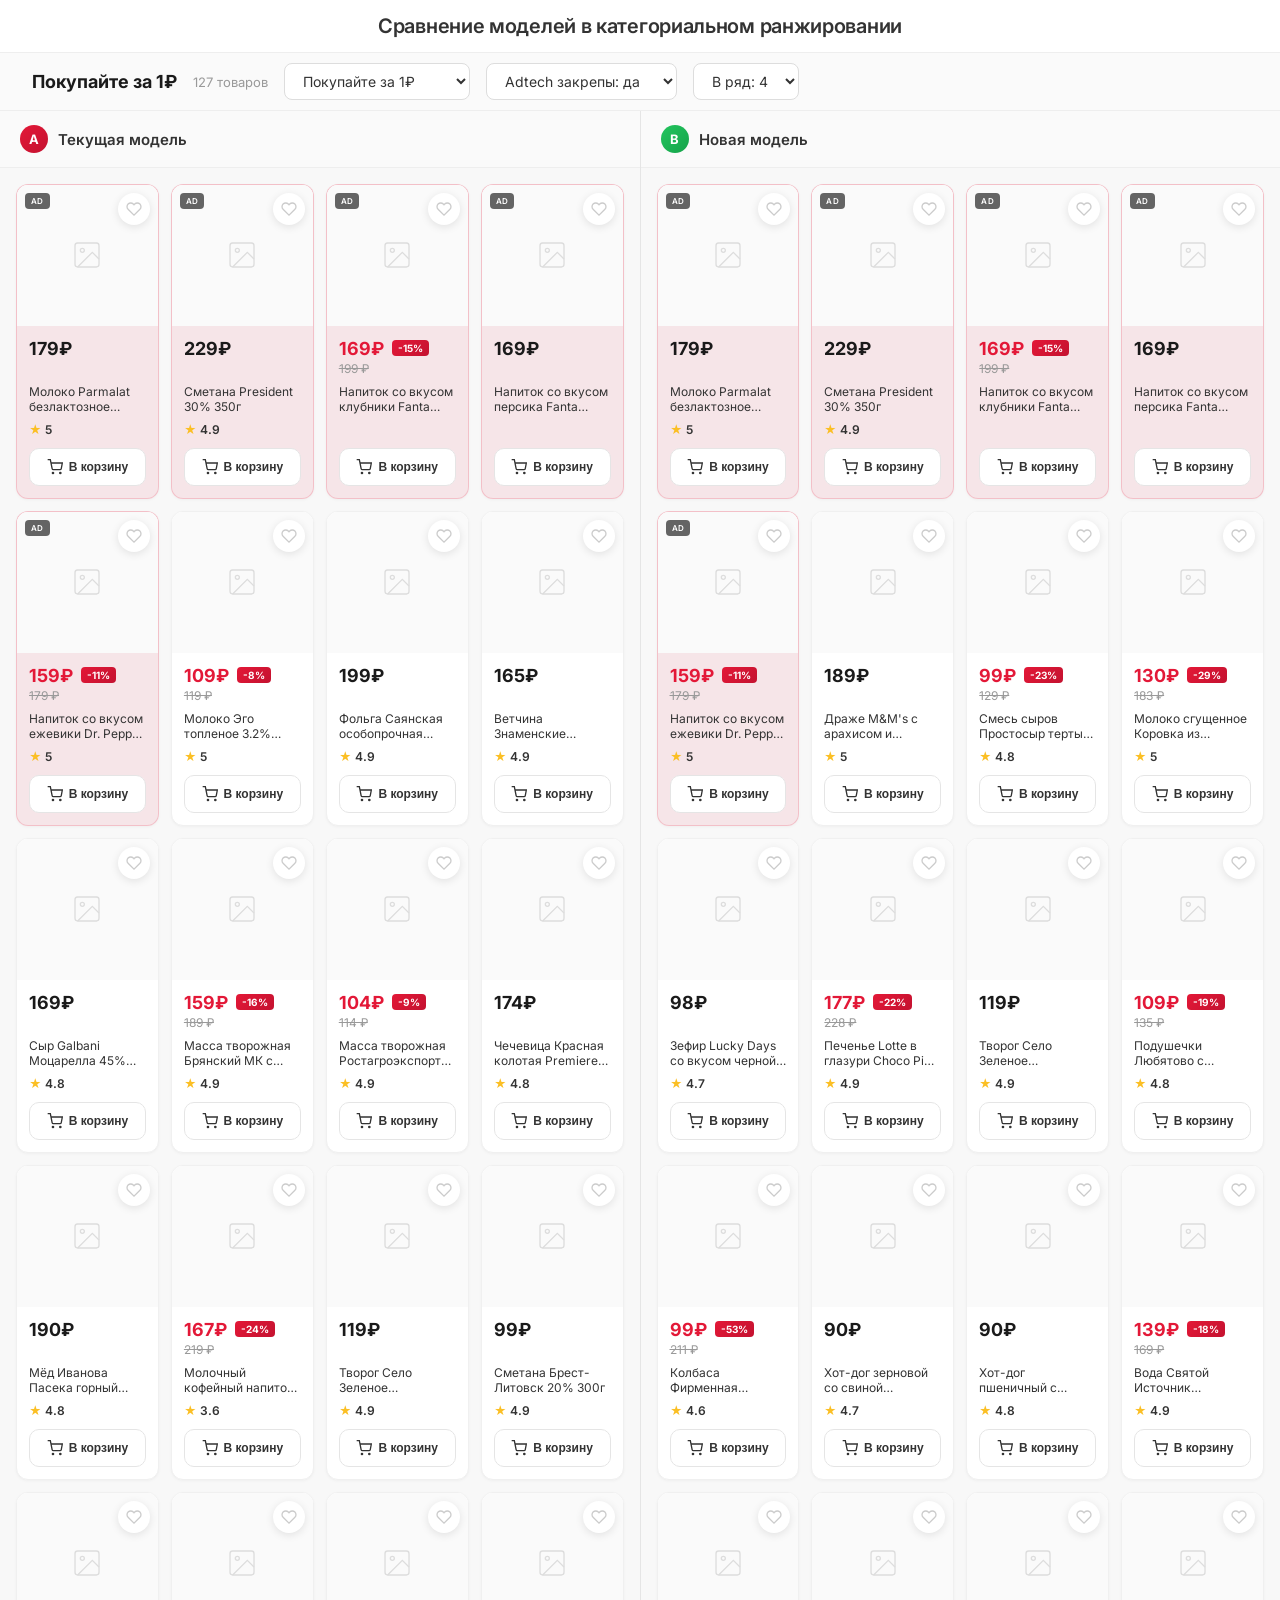
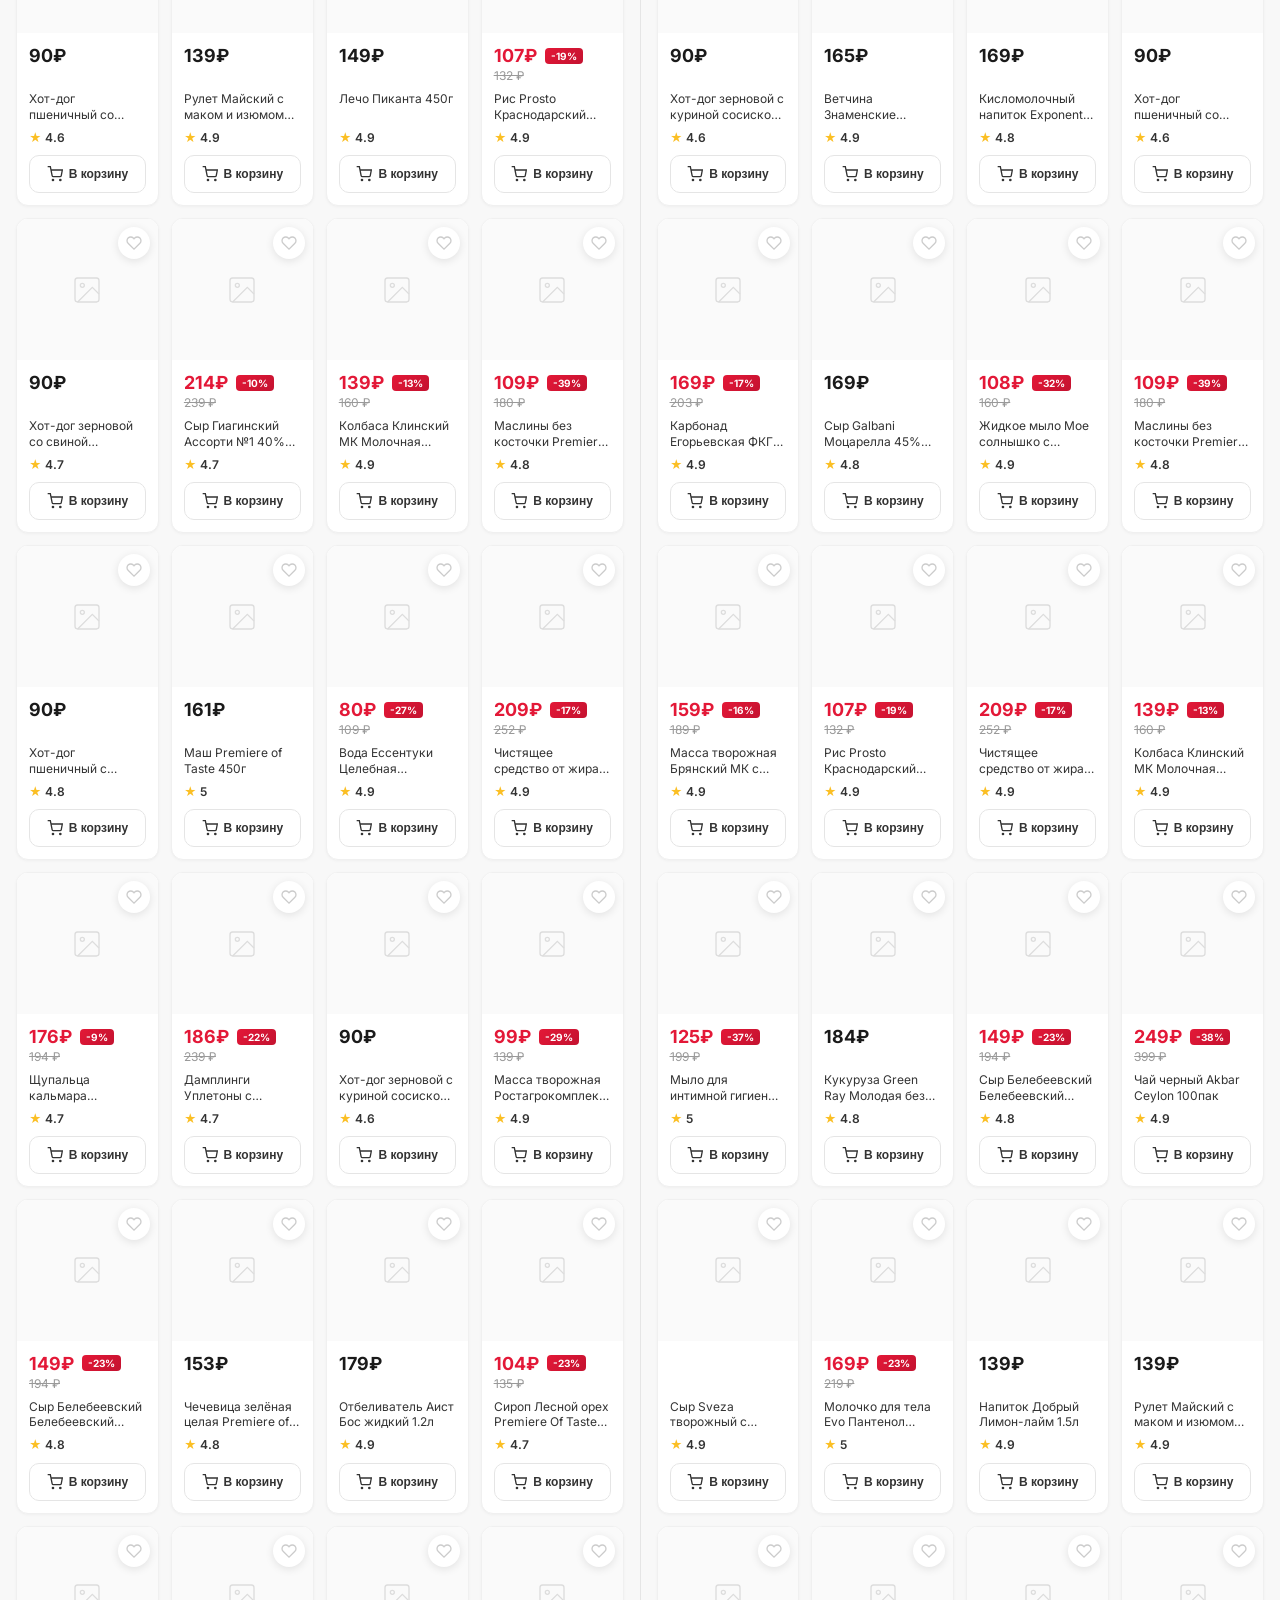
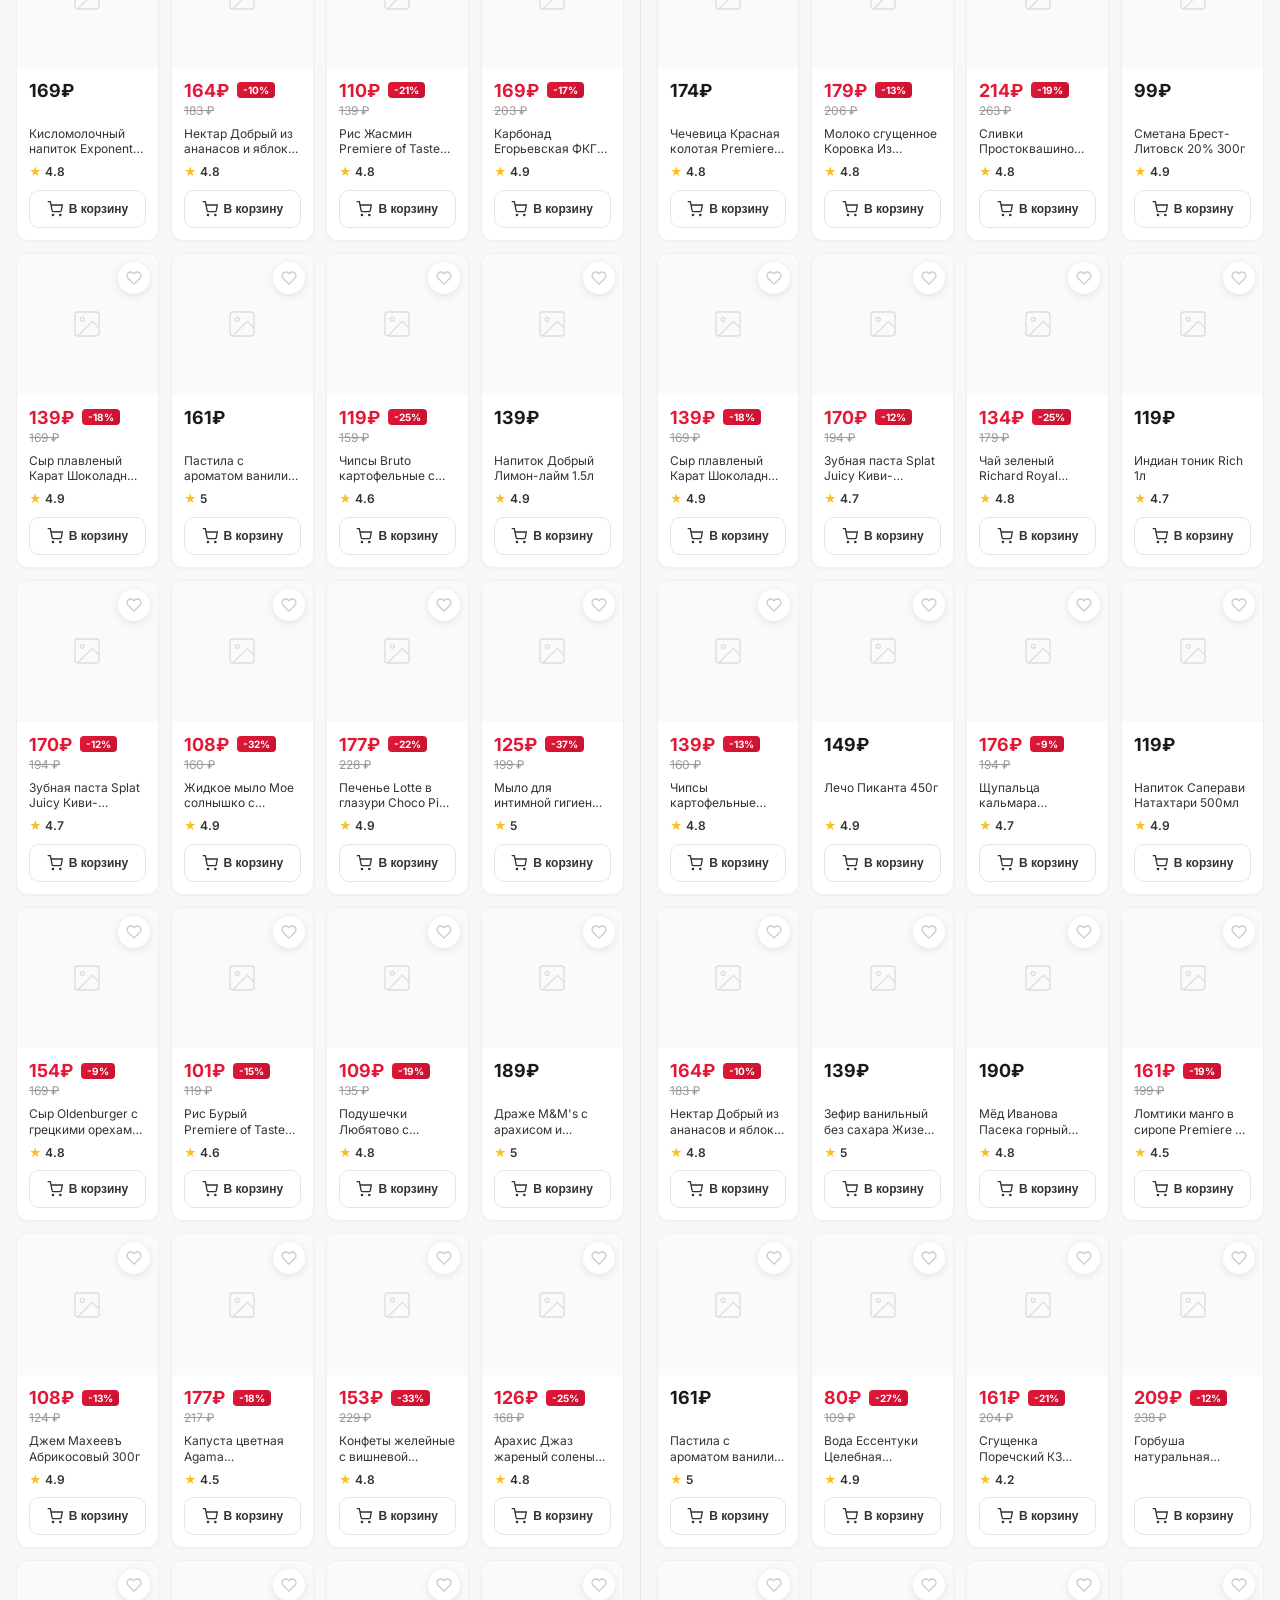
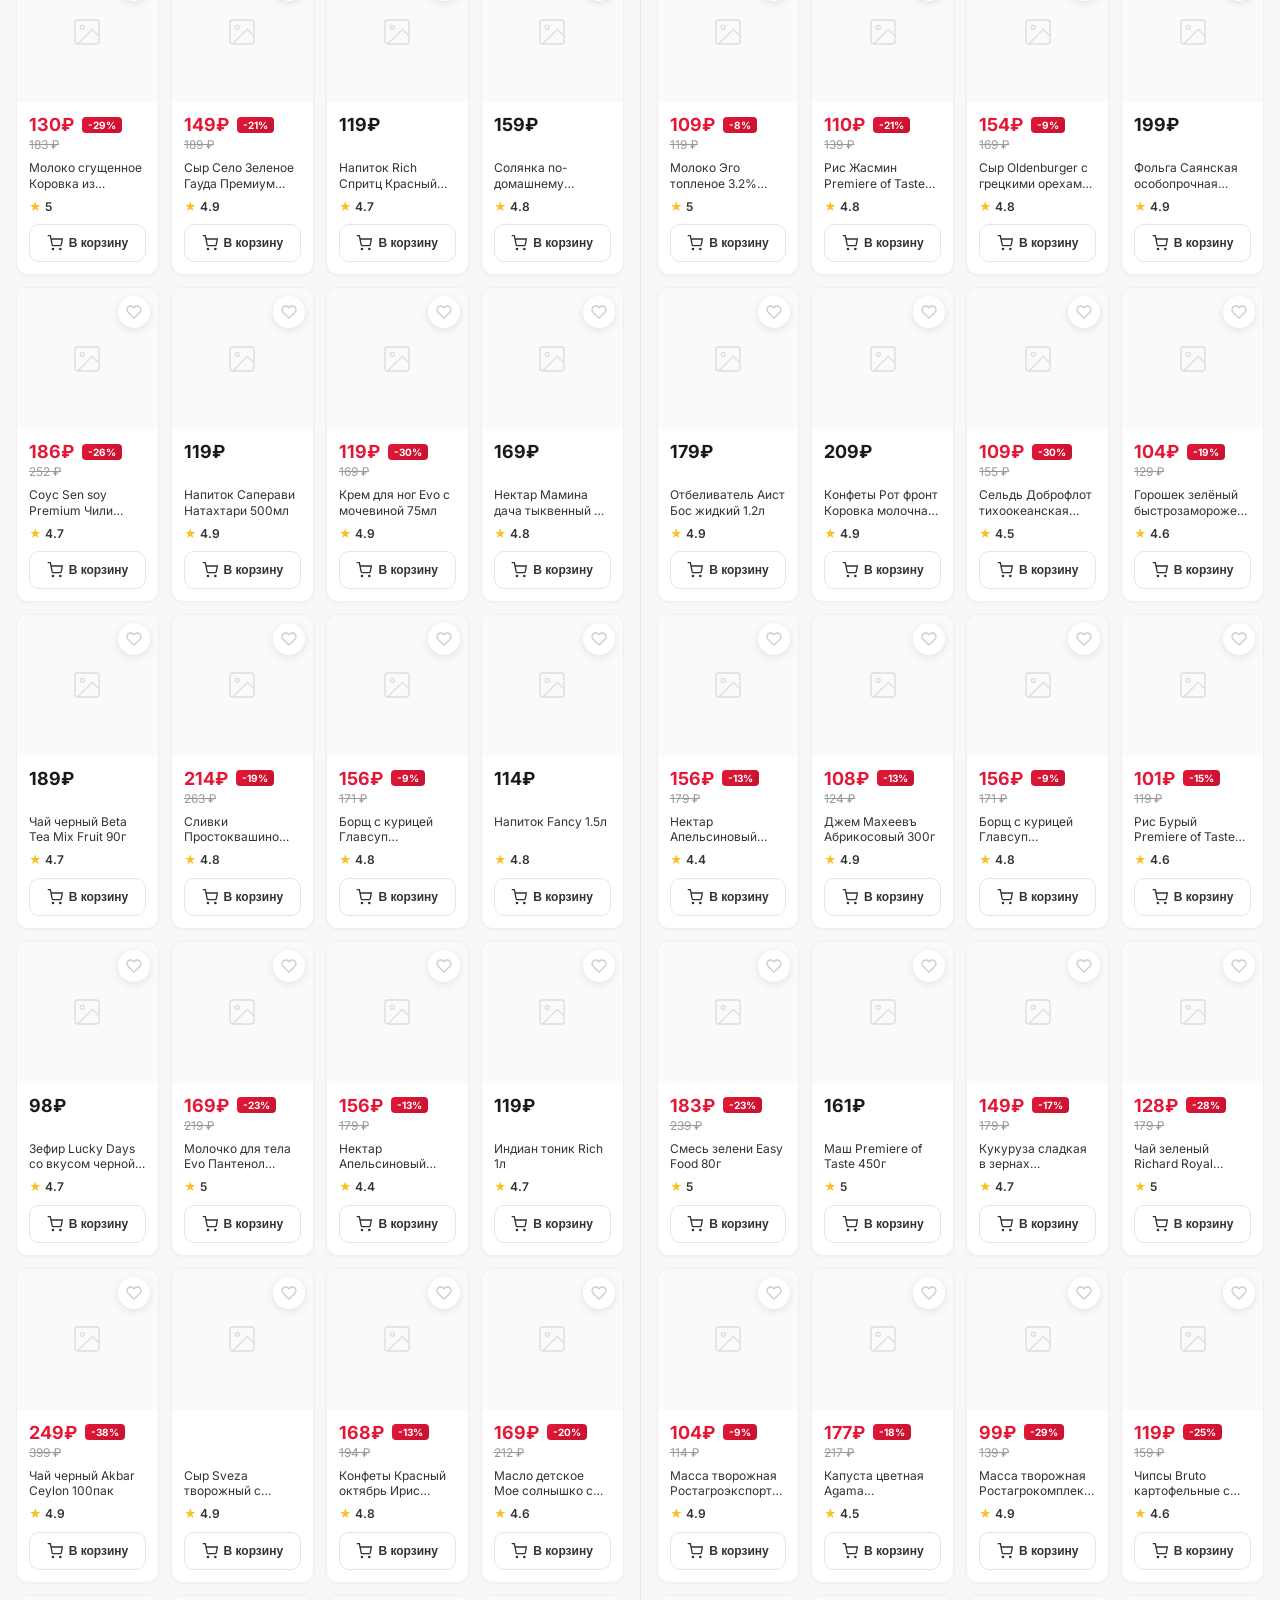
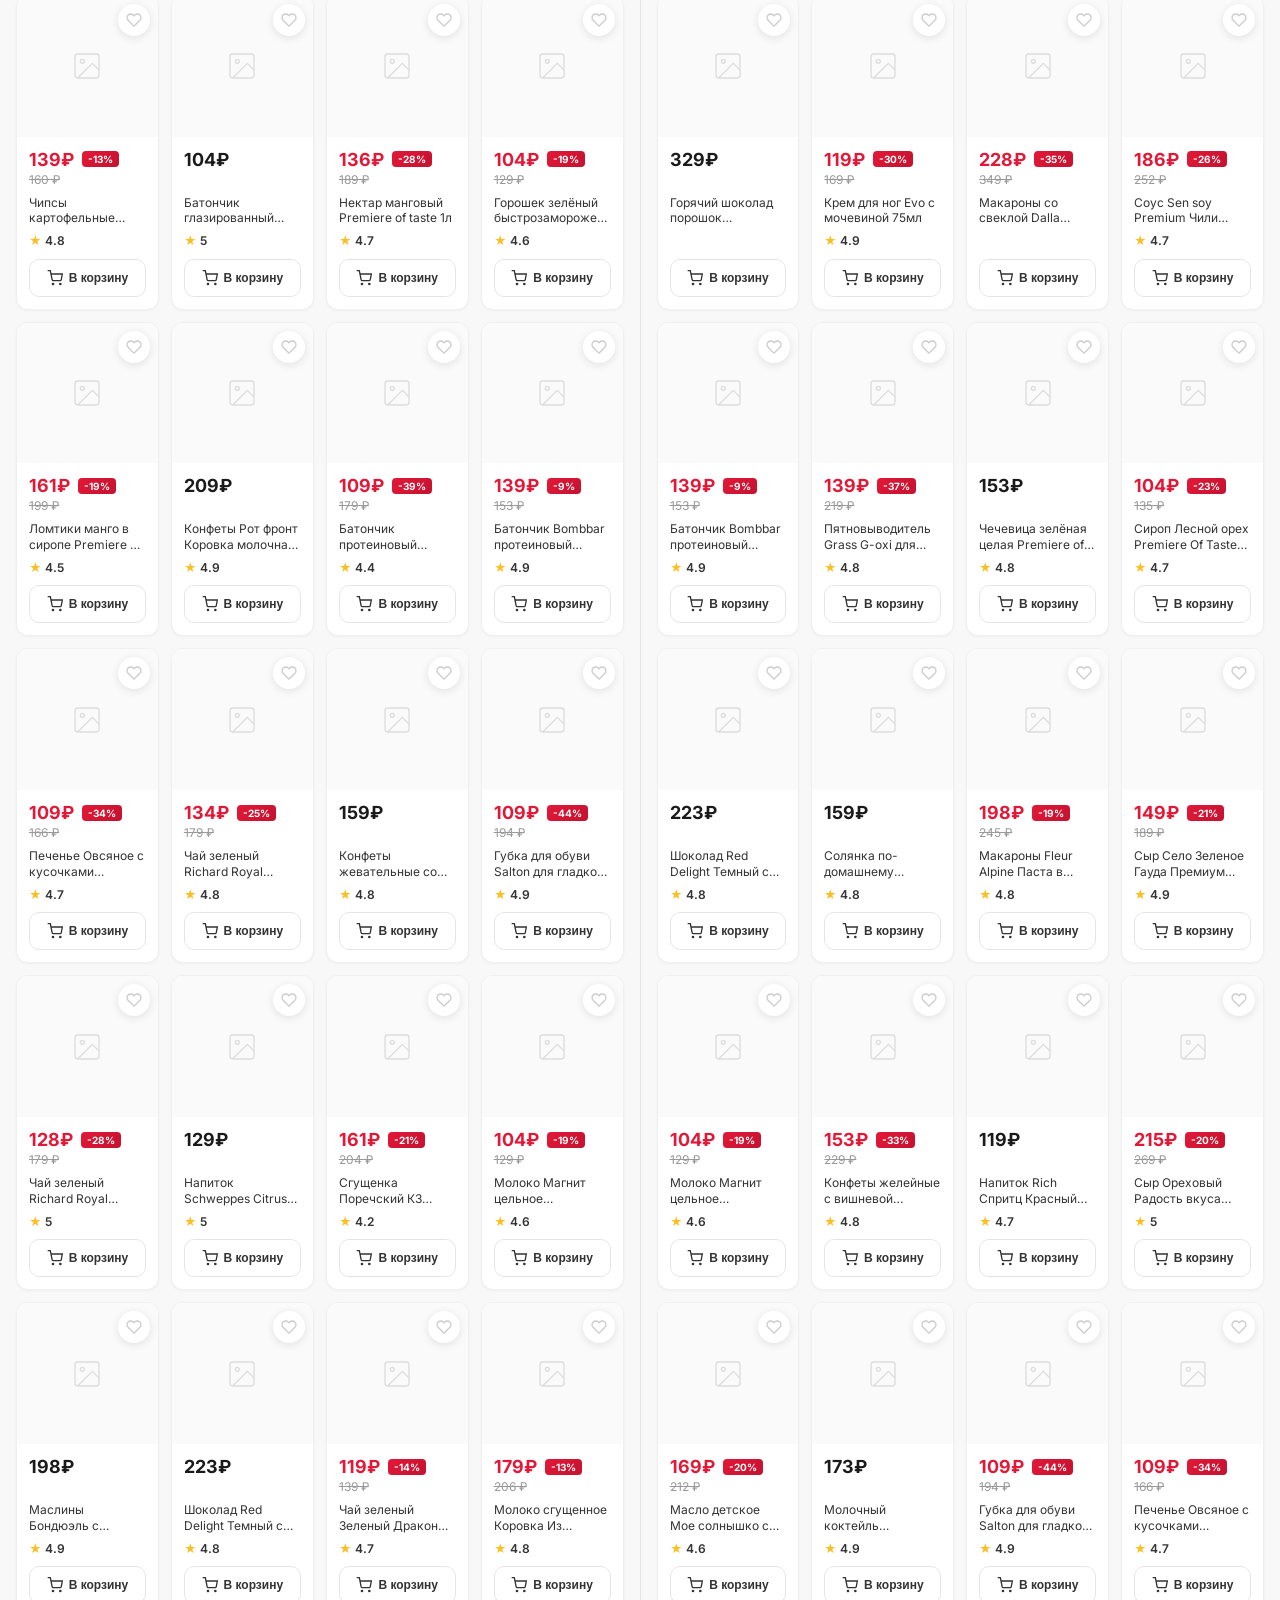
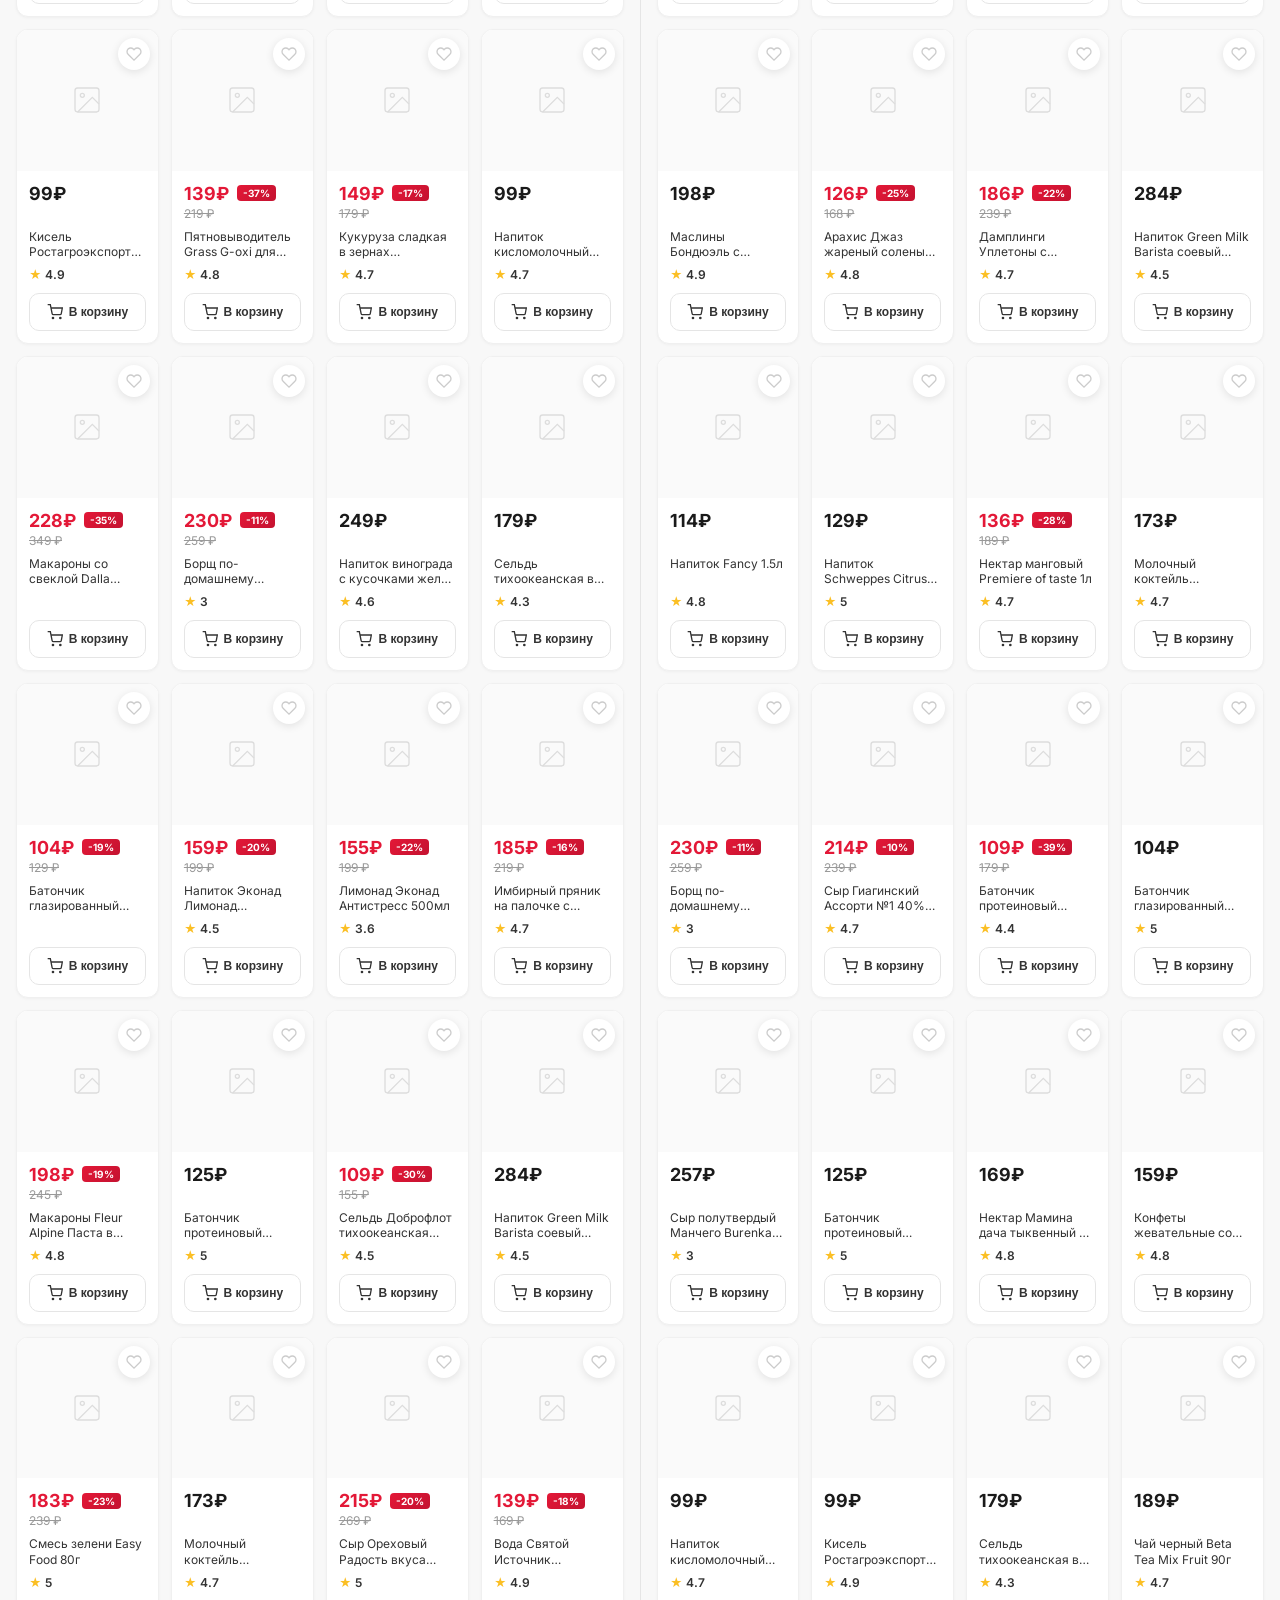
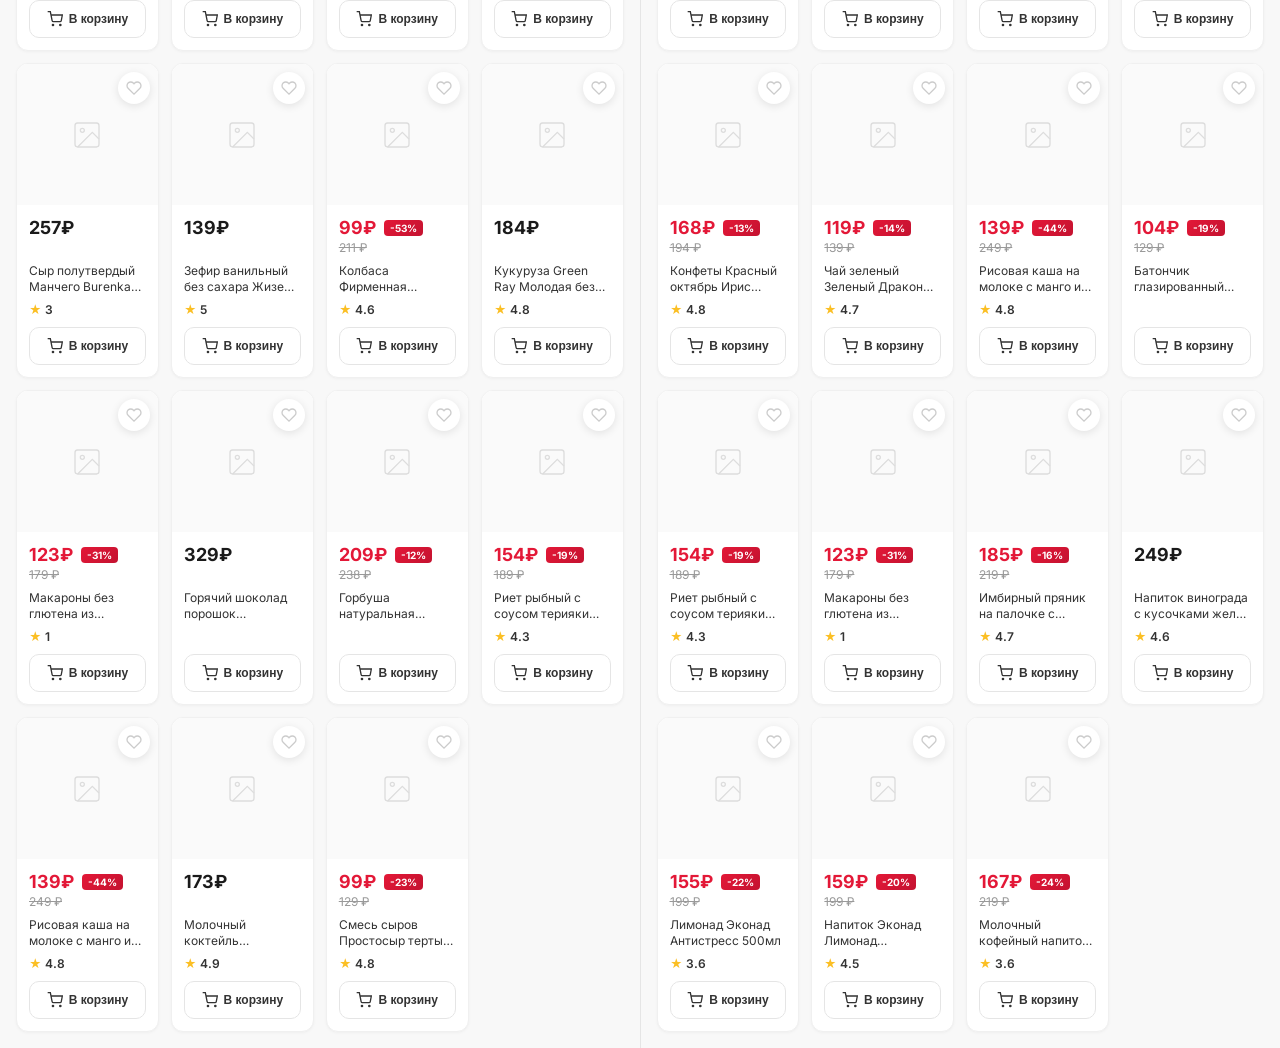
==== commit 82c58509: "Increase adtech card pink tint and improve mobile filter layout - Stronger pink background on adtech" ====
--- a/docs/index.html
+++ b/docs/index.html
@@ -152,8 +152,8 @@
         }
 
         .product-card.is-adtech {
-            background: rgba(227, 24, 55, 0.04);
-            border-color: rgba(227, 24, 55, 0.12);
+            background: rgba(227, 24, 55, 0.08);
+            border-color: rgba(227, 24, 55, 0.18);
         }
 
         .product-card:hover {
@@ -336,10 +336,26 @@
         @media (max-width: 768px) {
             .header { padding: 10px 12px; position: relative; }
             .header-title { font-size: 16px; }
-            .page-header { padding: 8px 12px; flex-wrap: wrap; gap: 8px; position: sticky; top: 0; z-index: 100; background: #fafafa; }
+            .page-header {
+                padding: 8px 12px;
+                display: grid;
+                grid-template-columns: auto 1fr;
+                gap: 6px 8px;
+                position: sticky;
+                top: 0;
+                z-index: 100;
+                background: #fafafa;
+            }
             .page-title { font-size: 14px; }
-            .category-select { font-size: 13px; flex: 1; min-width: 0; }
-            .filter-select { font-size: 13px; }
+            .page-count { justify-self: end; }
+            .category-select {
+                grid-column: 1 / -1;
+                font-size: 14px;
+                width: 100%;
+                max-width: none;
+                padding: 10px 14px;
+            }
+            .filter-select { font-size: 13px; padding: 8px 10px; }
             .split-container { flex-direction: row; }
             .panel { border-right: 1px solid #e5e5e5; min-width: 0; }
             .panel:last-child { border-right: none; }
@@ -347,7 +363,7 @@
             .products-area { padding: 8px; }
             .panel-header {
                 position: sticky;
-                top: 41px;
+                top: 96px;
                 padding: 8px 8px;
                 gap: 6px;
             }
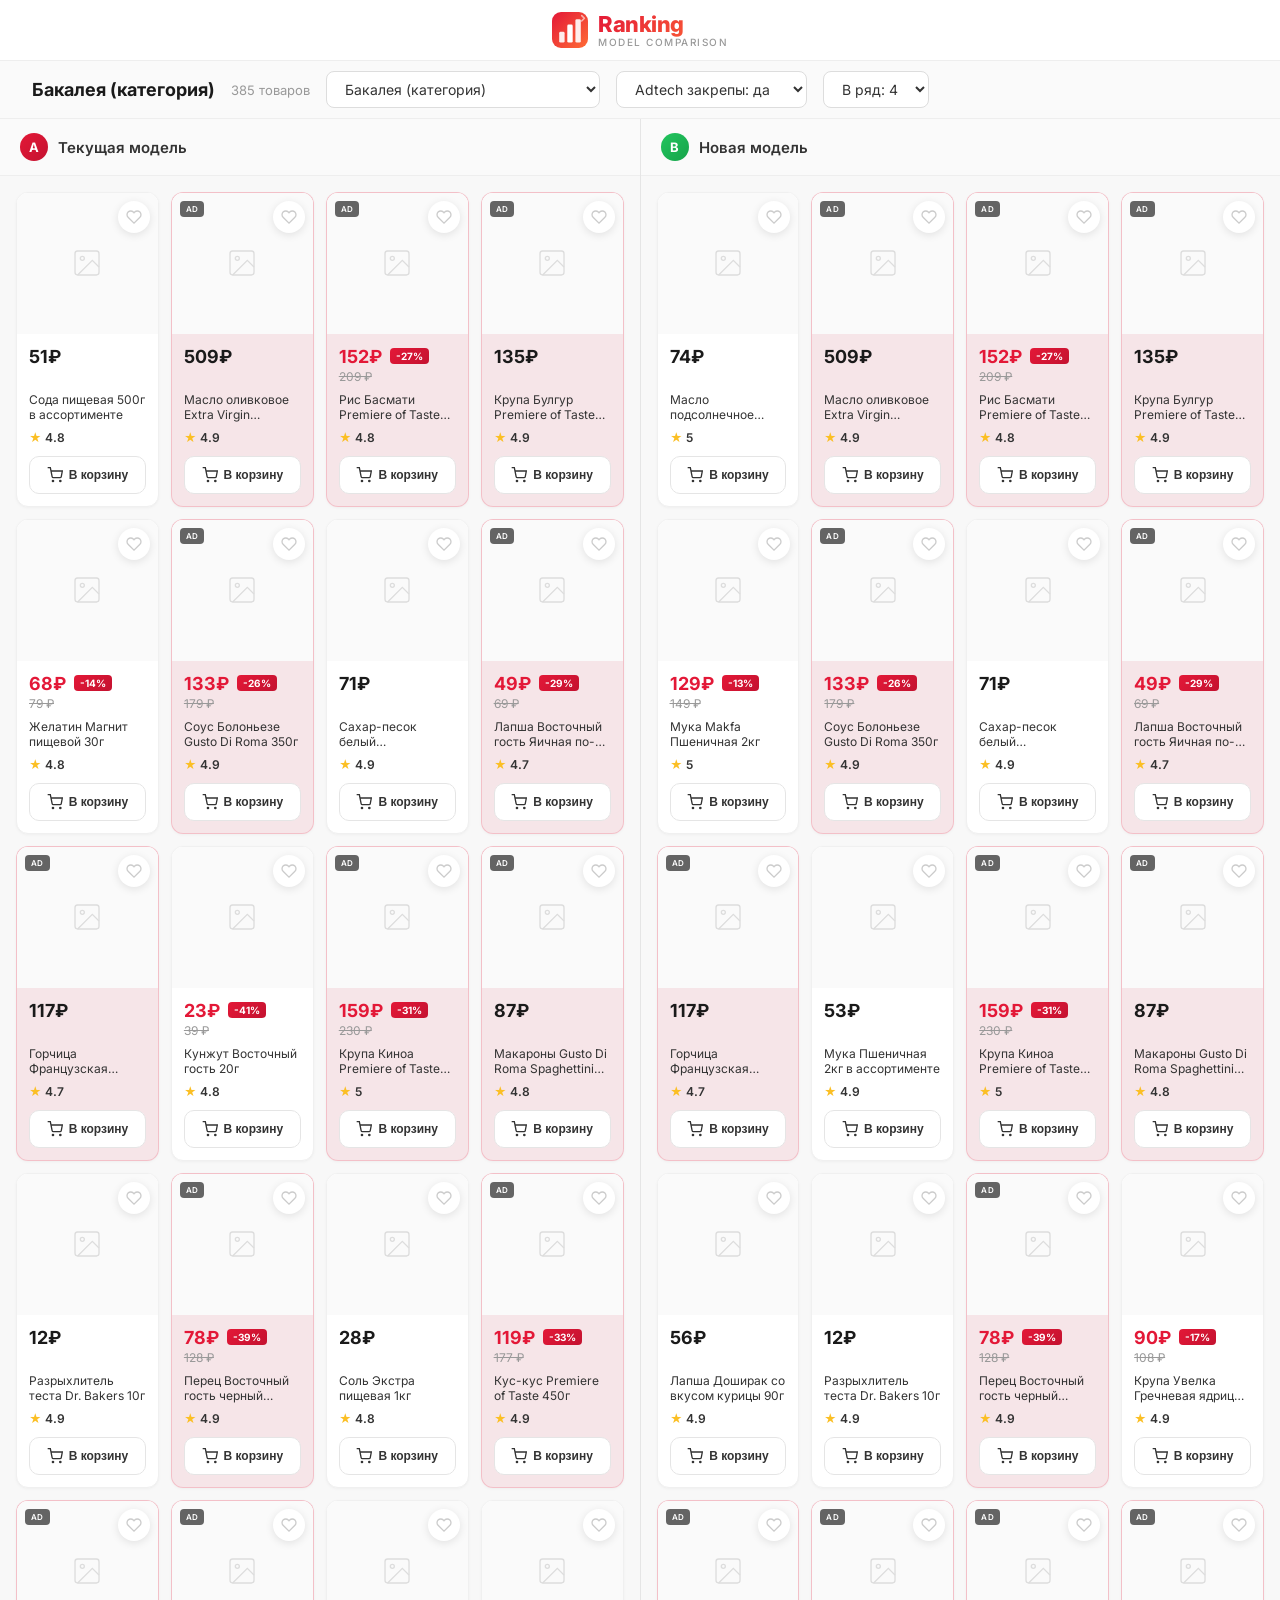
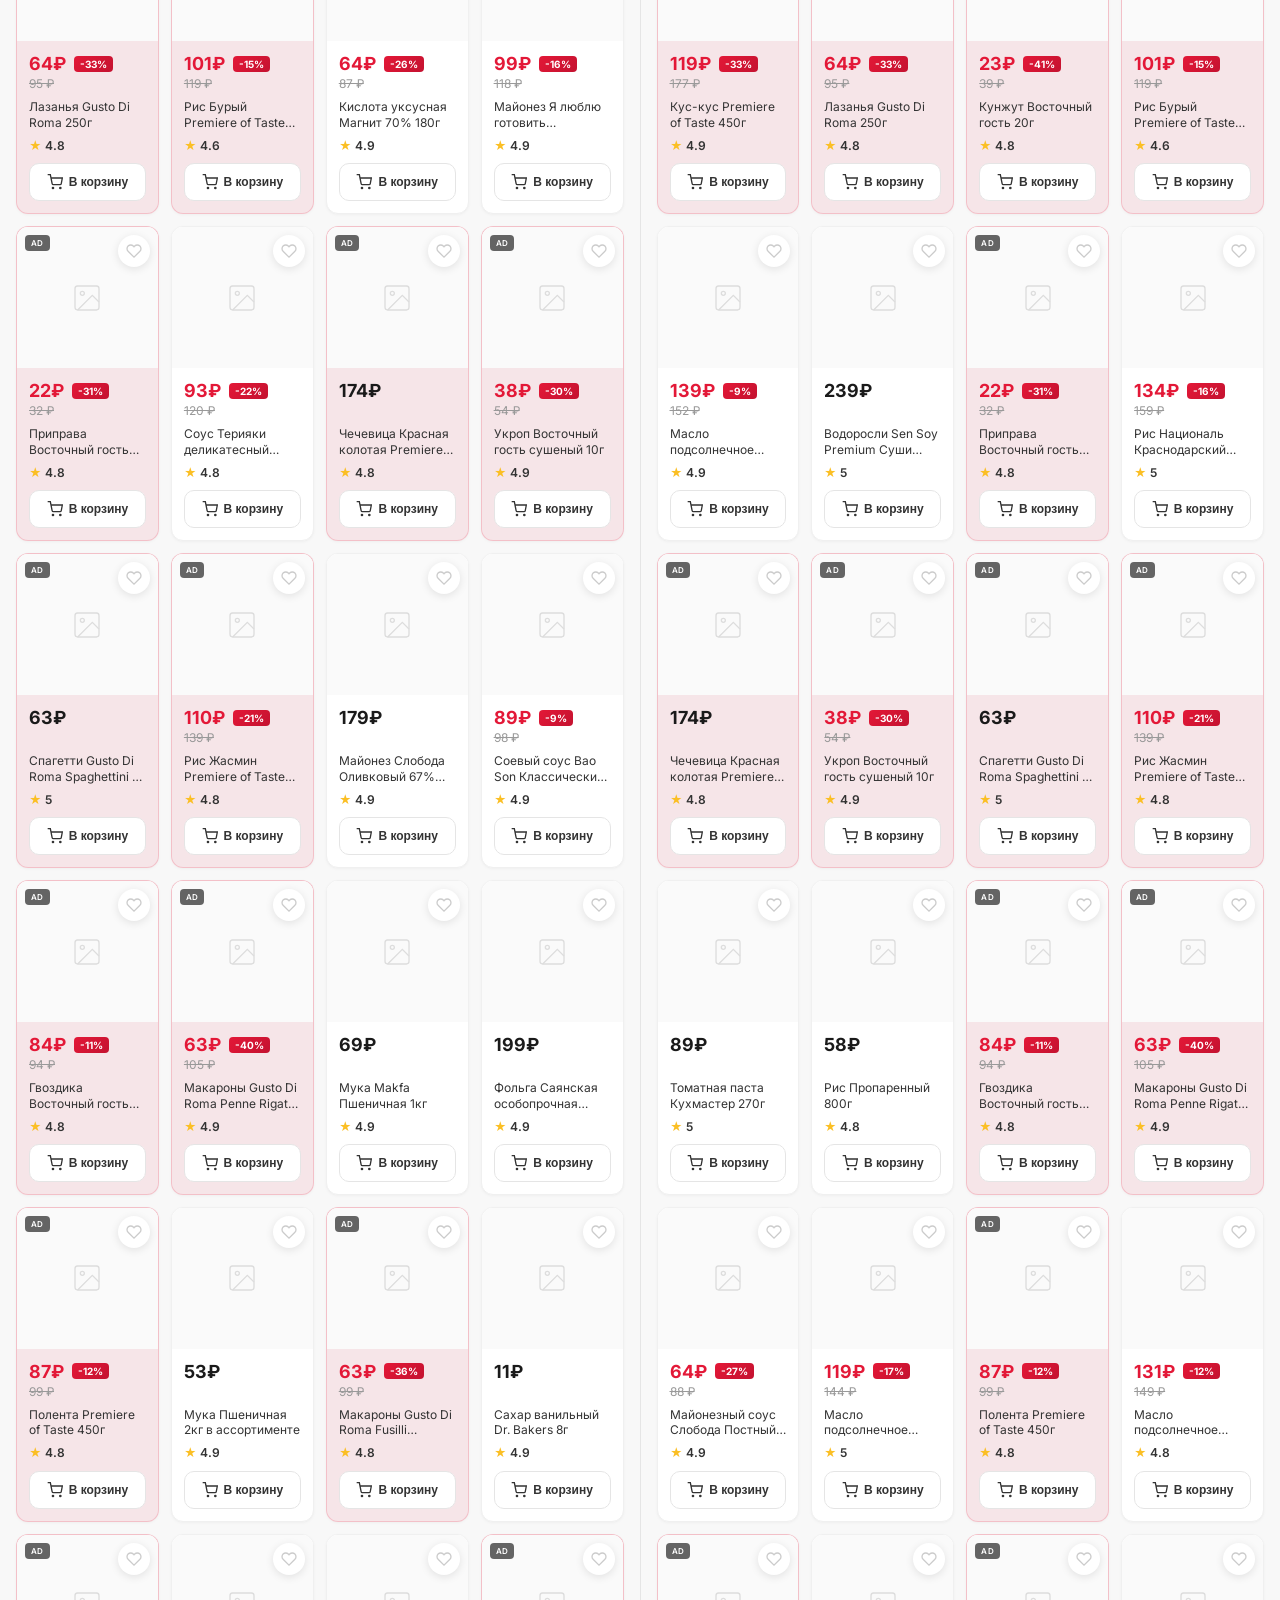
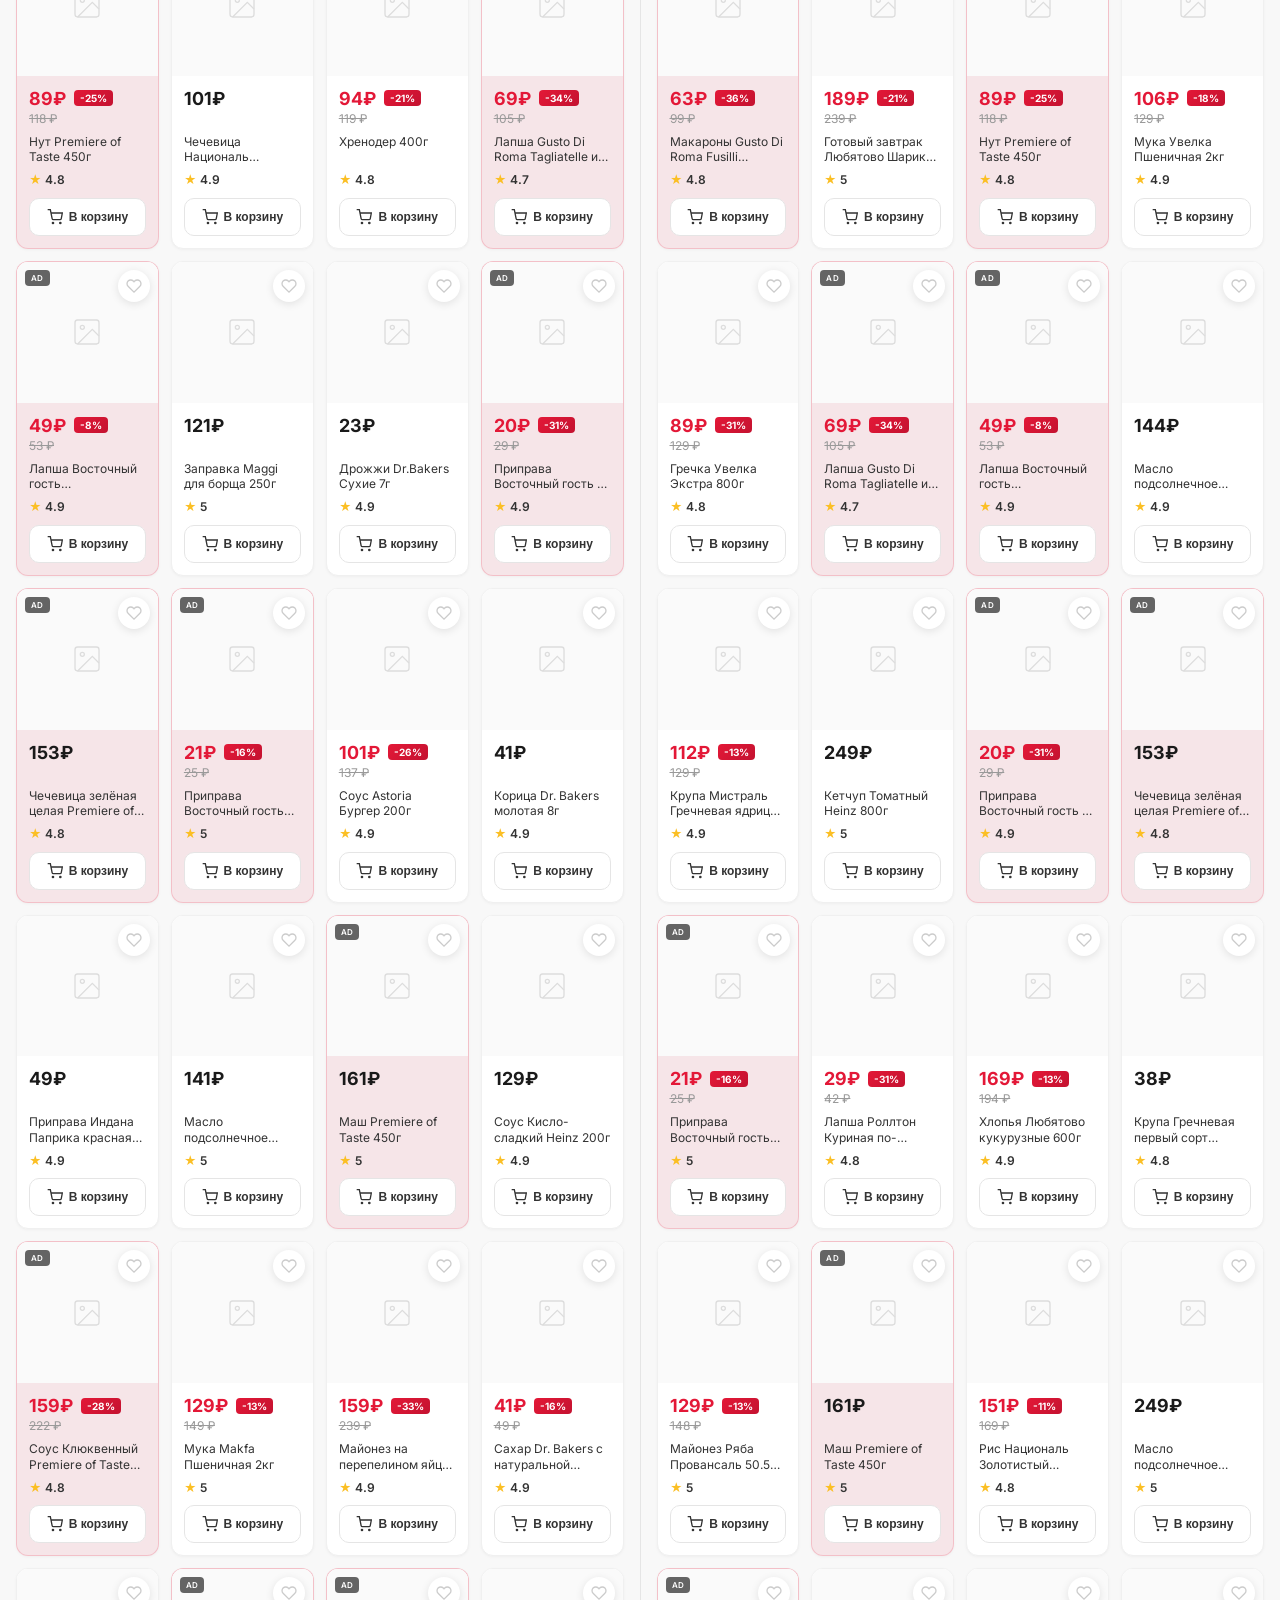
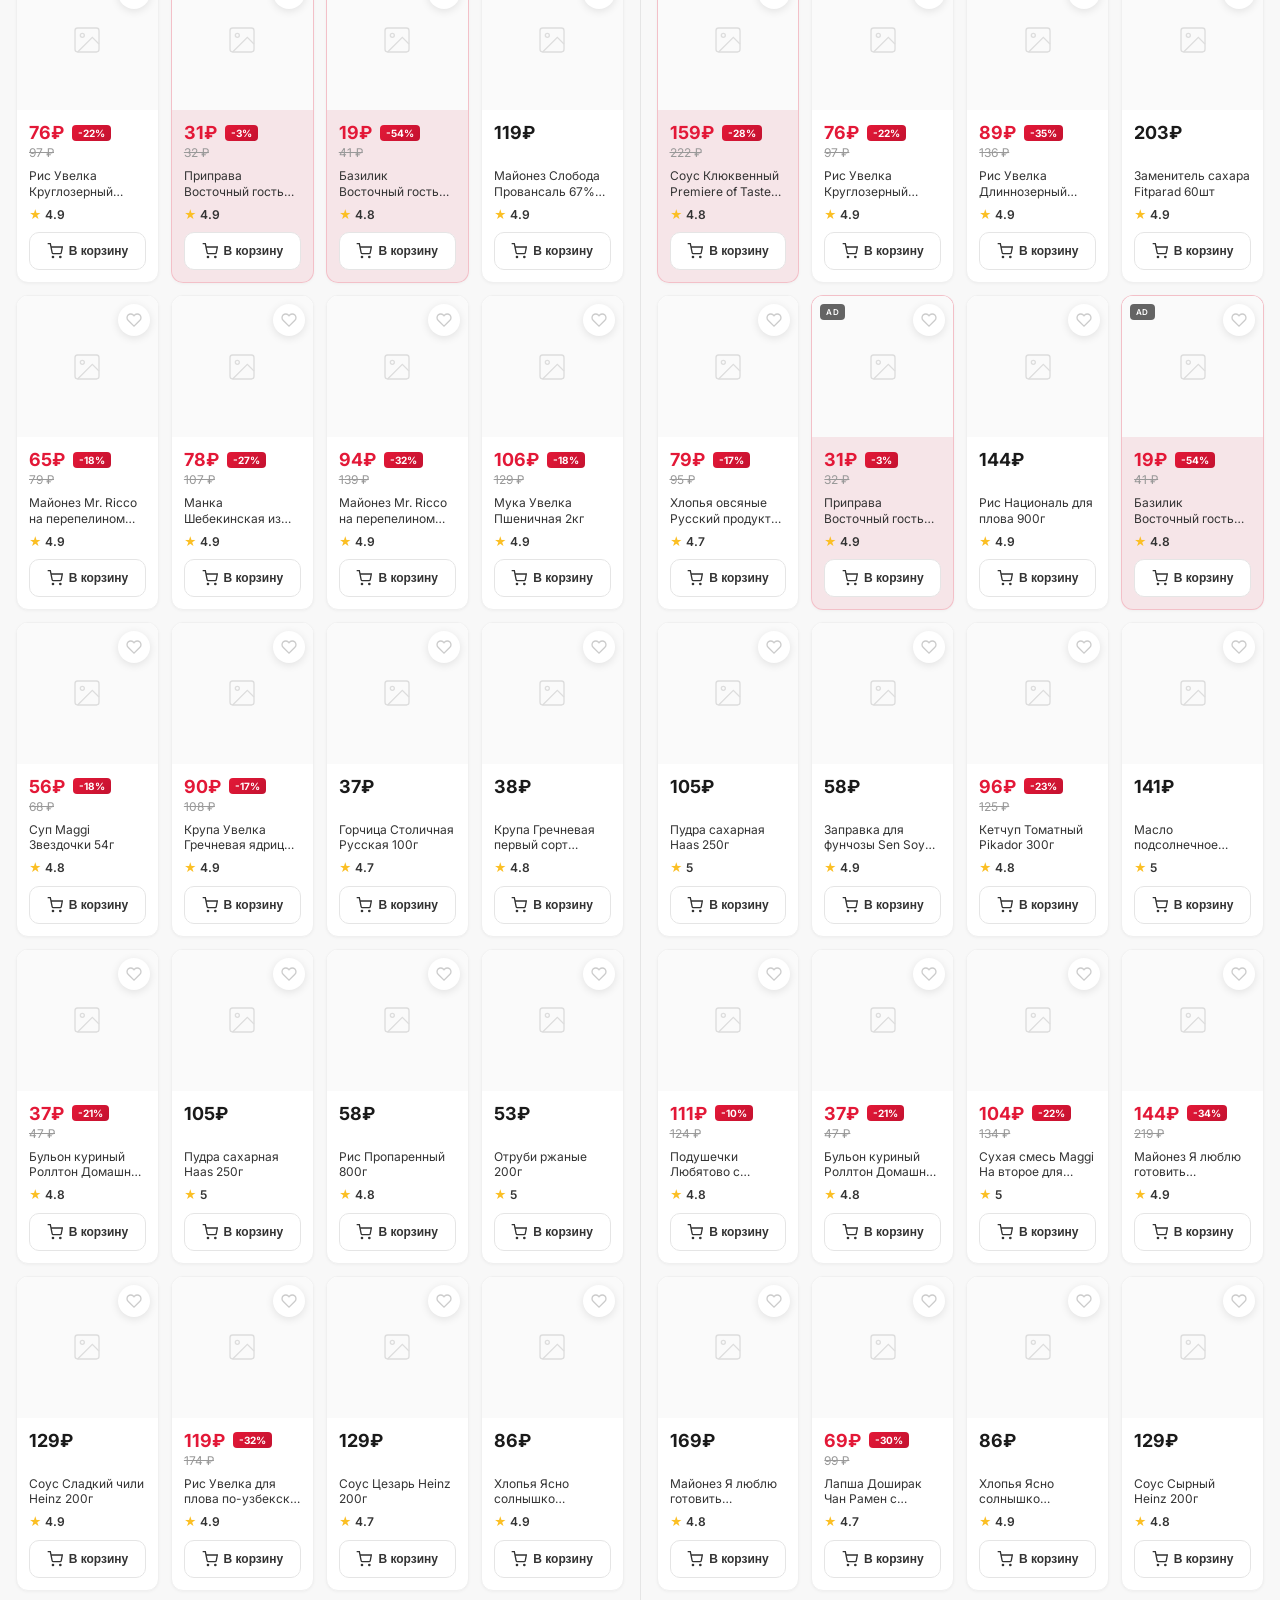
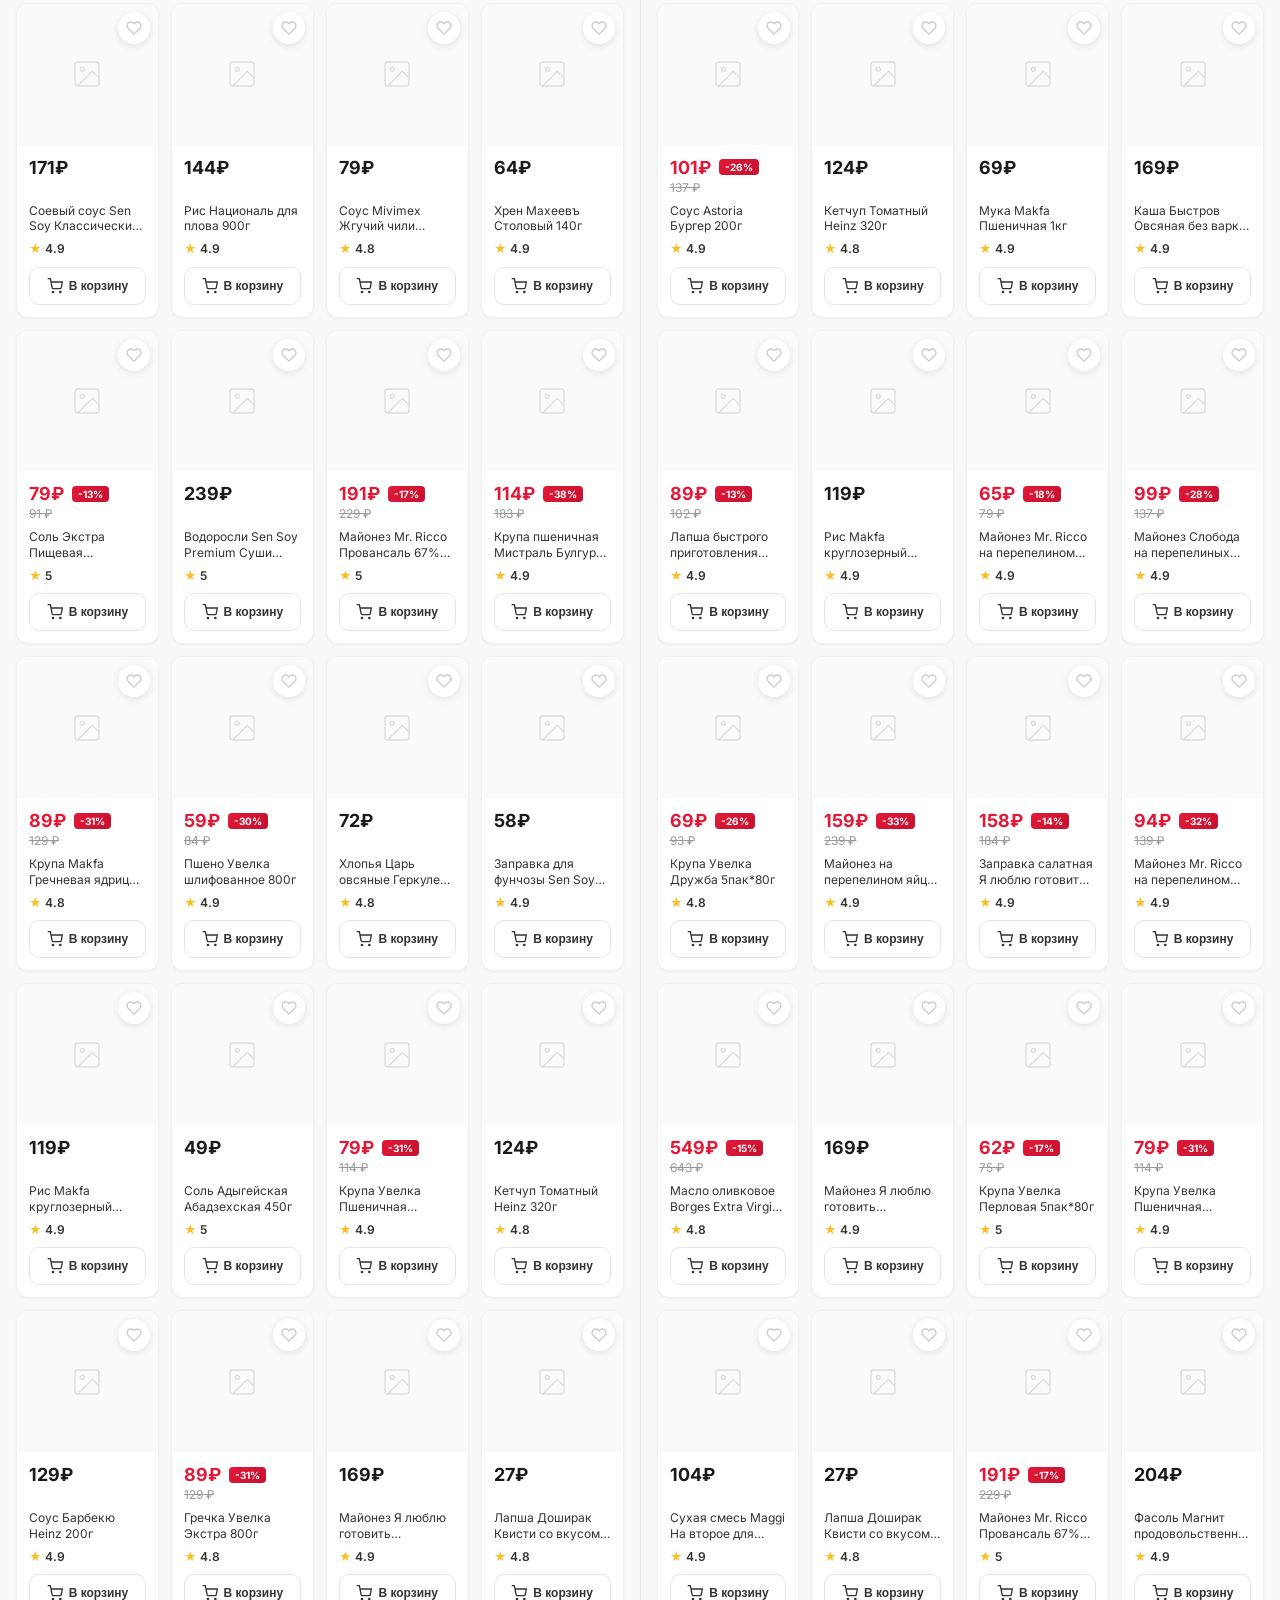
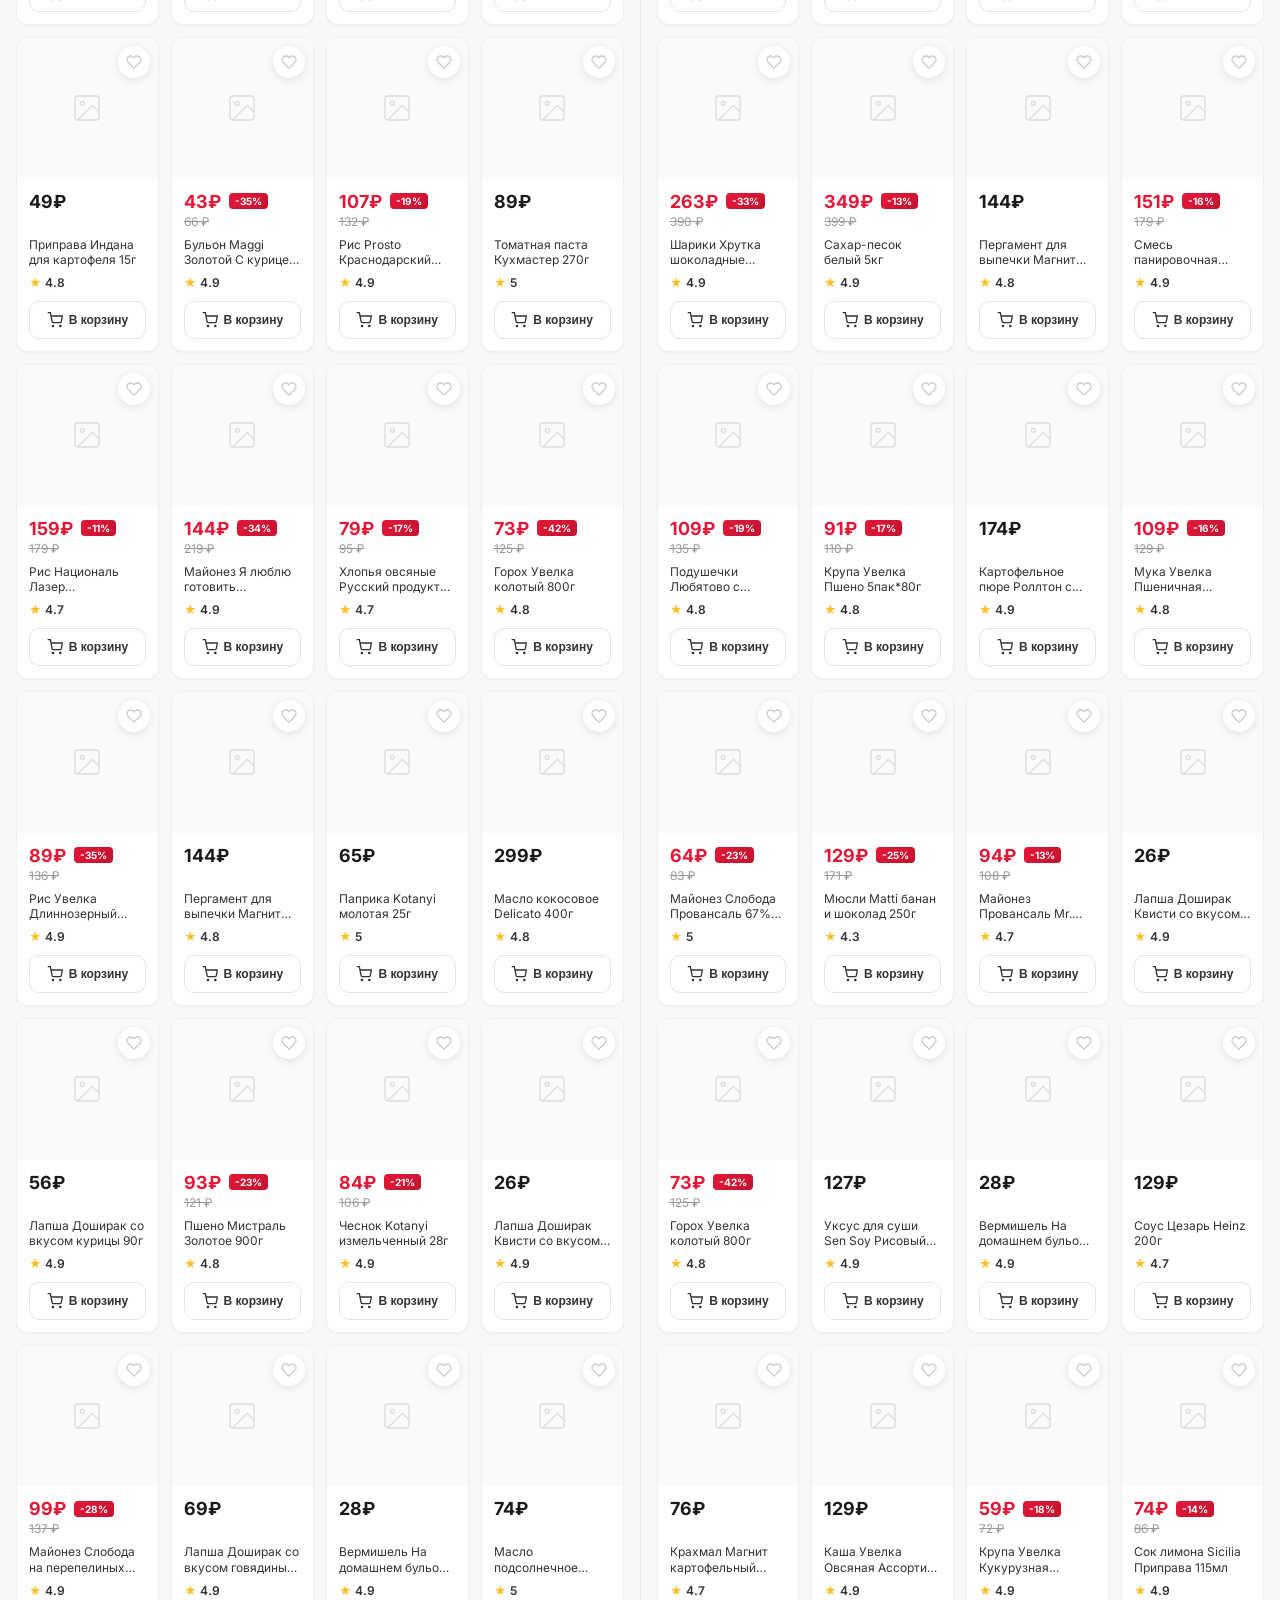
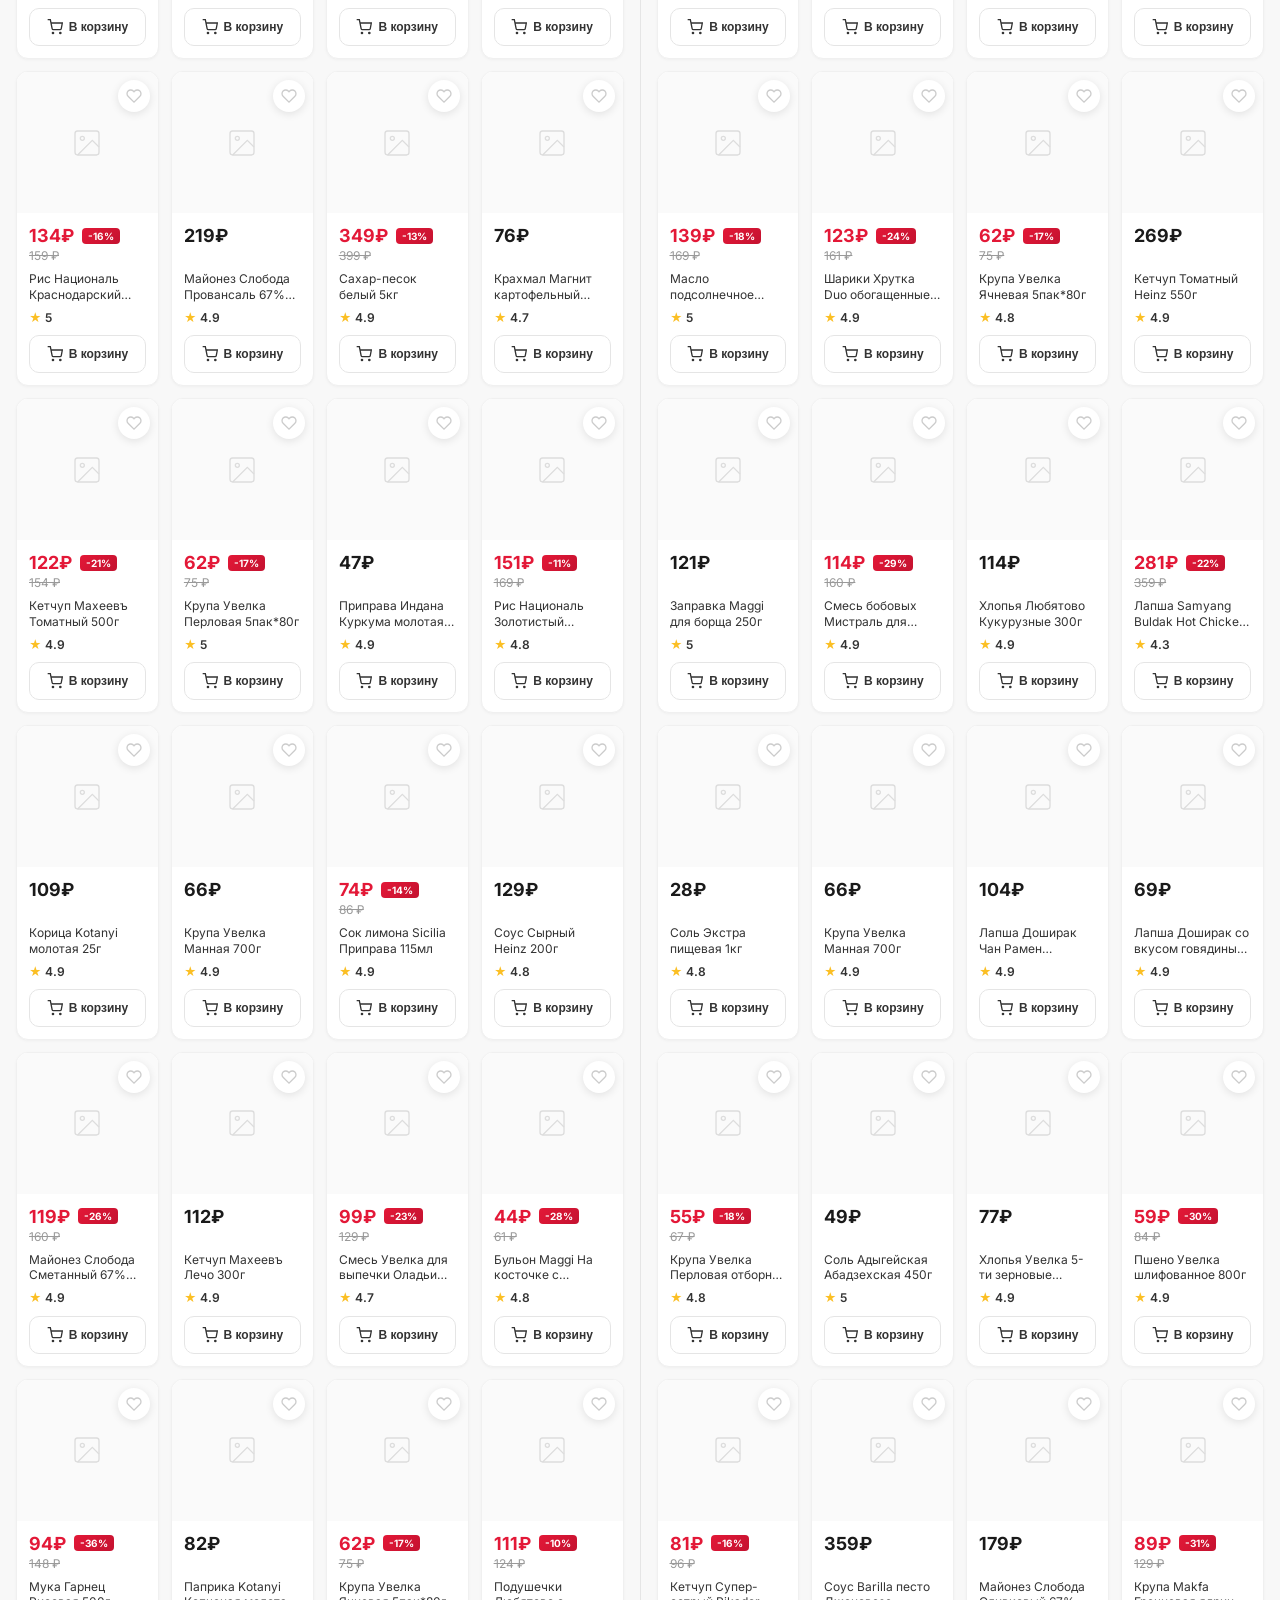
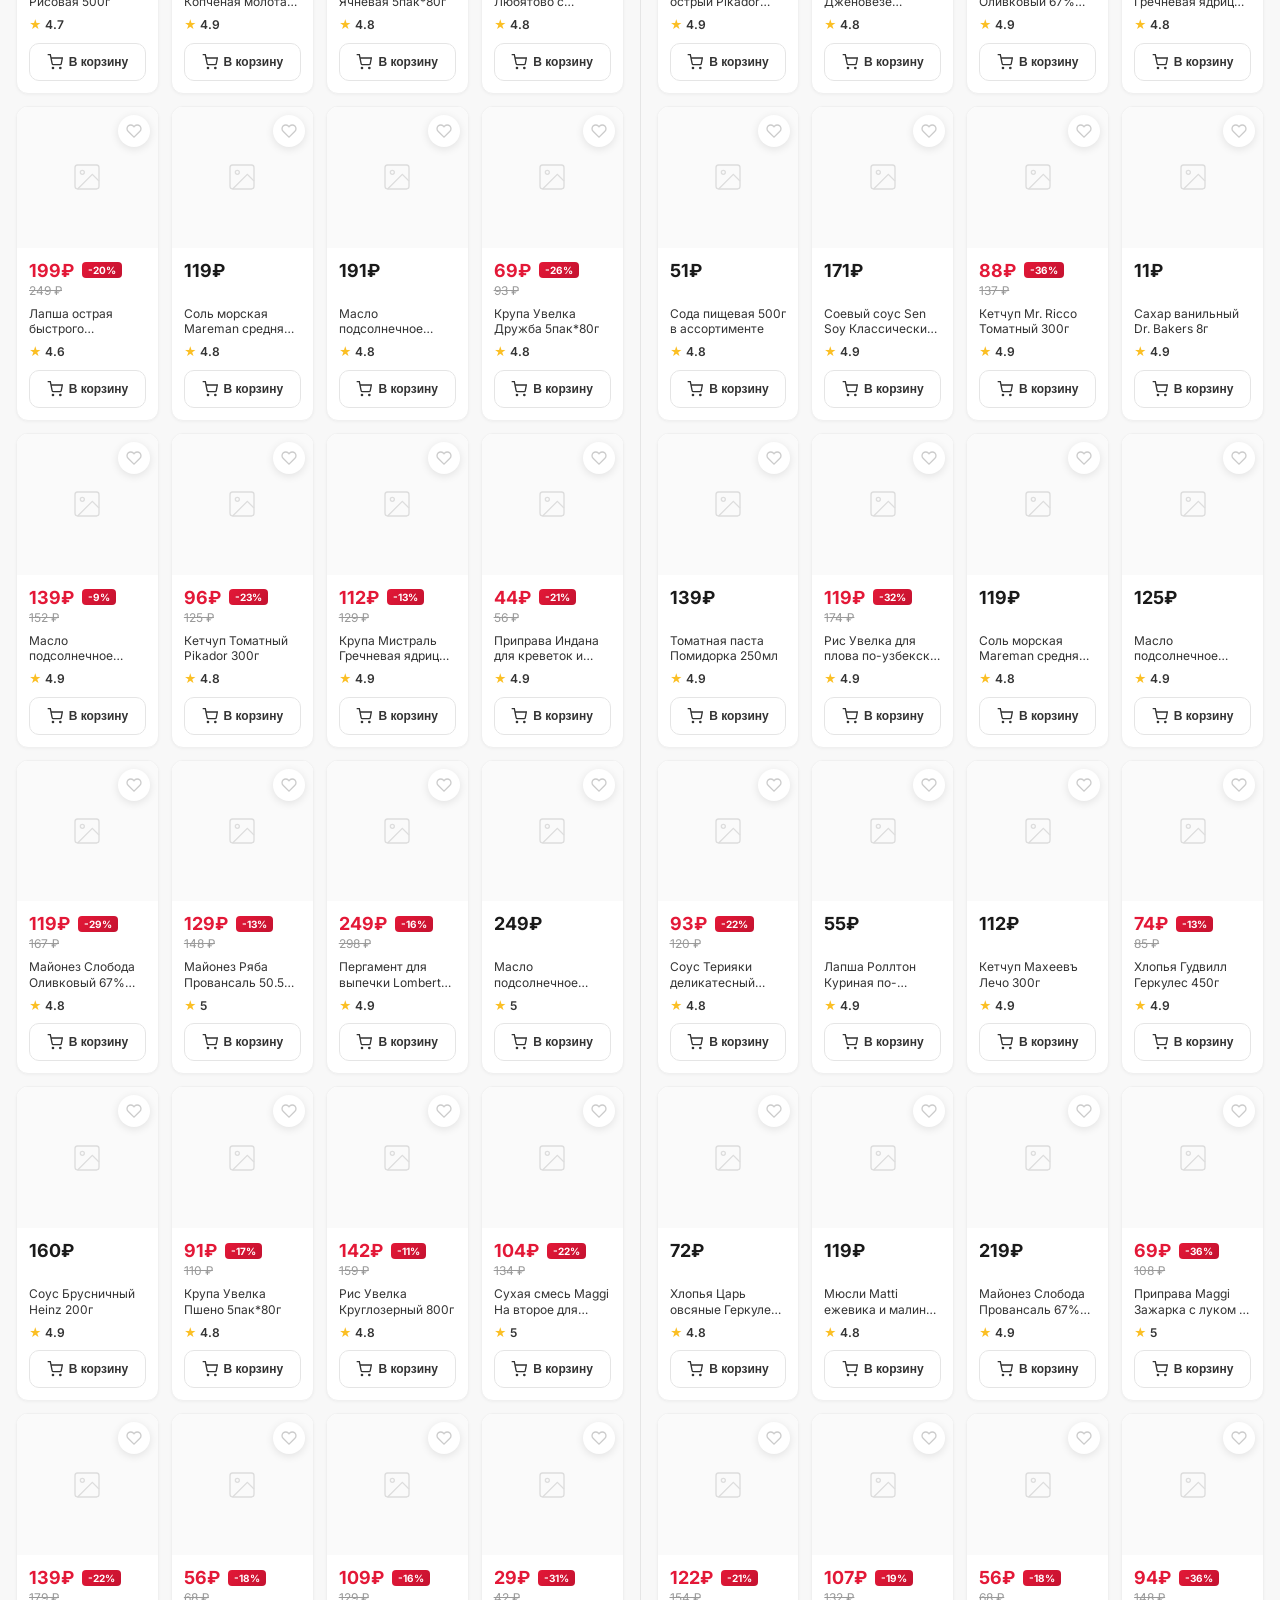
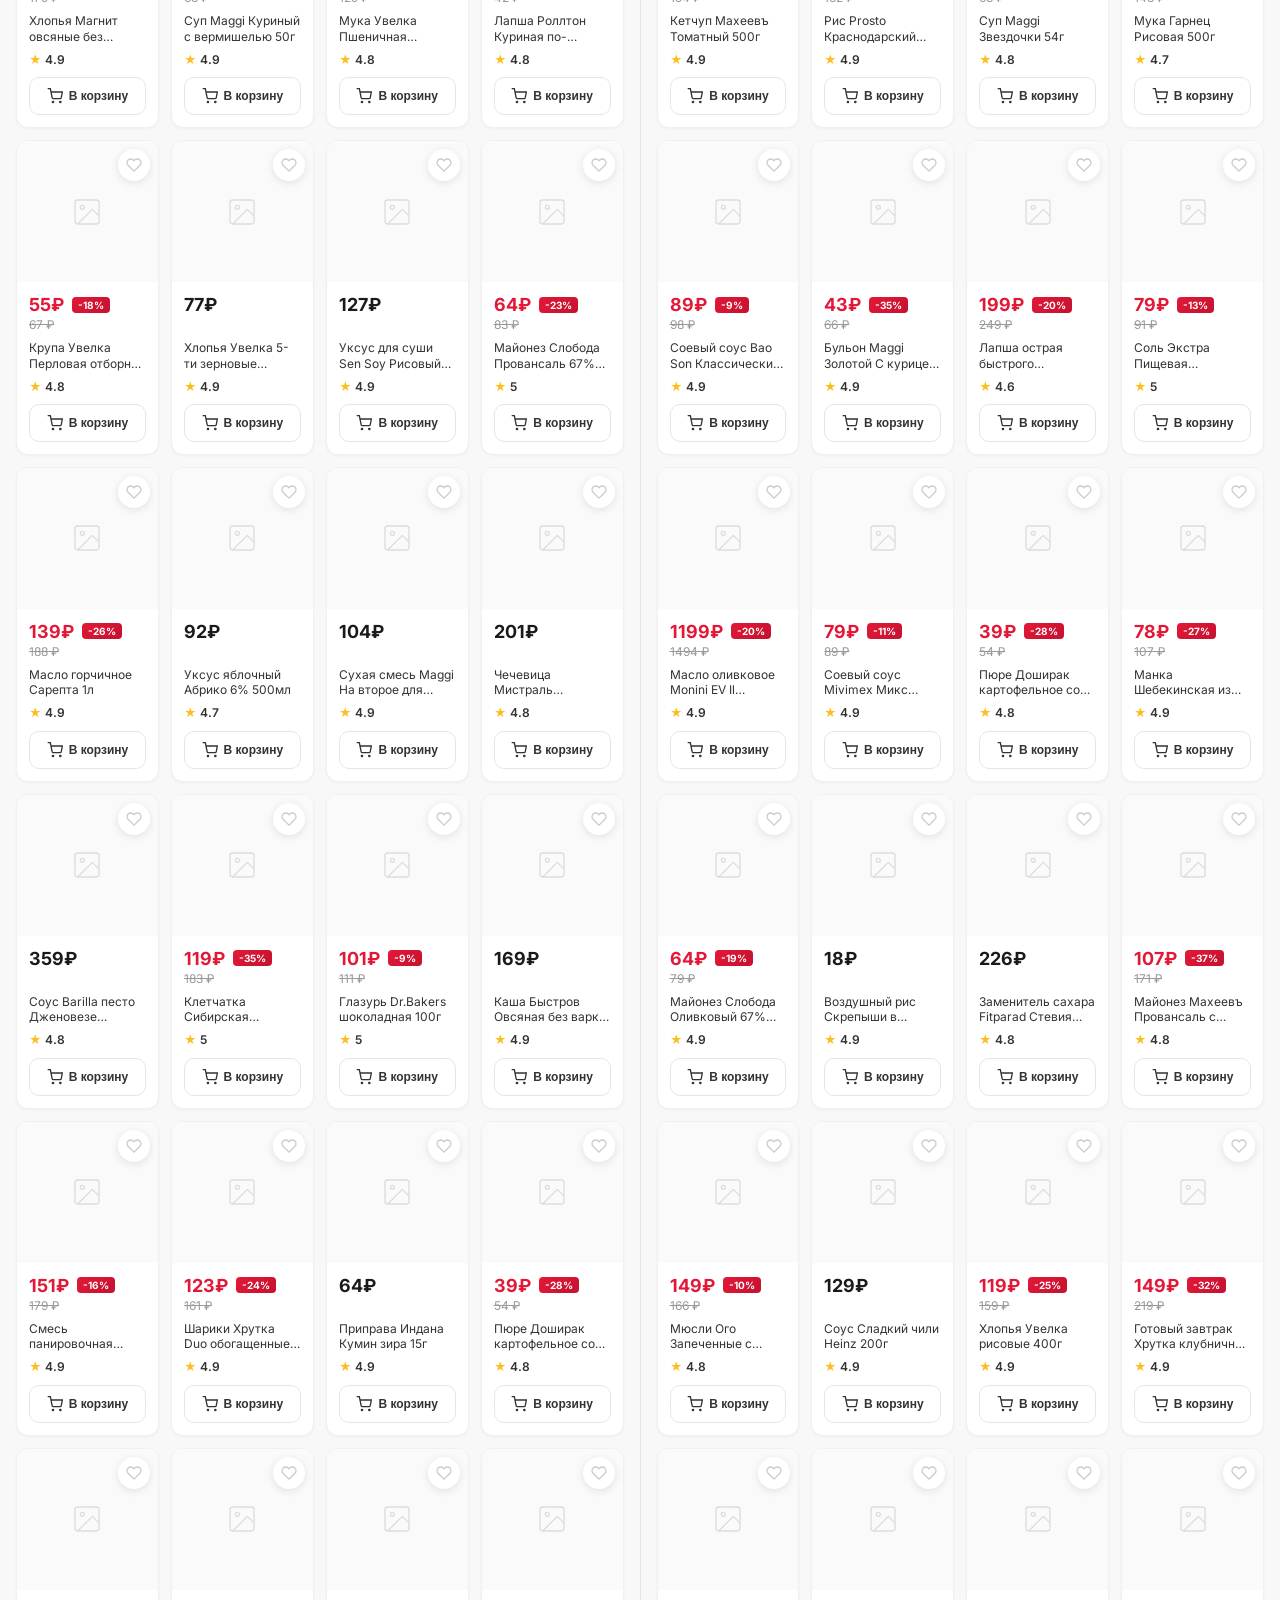
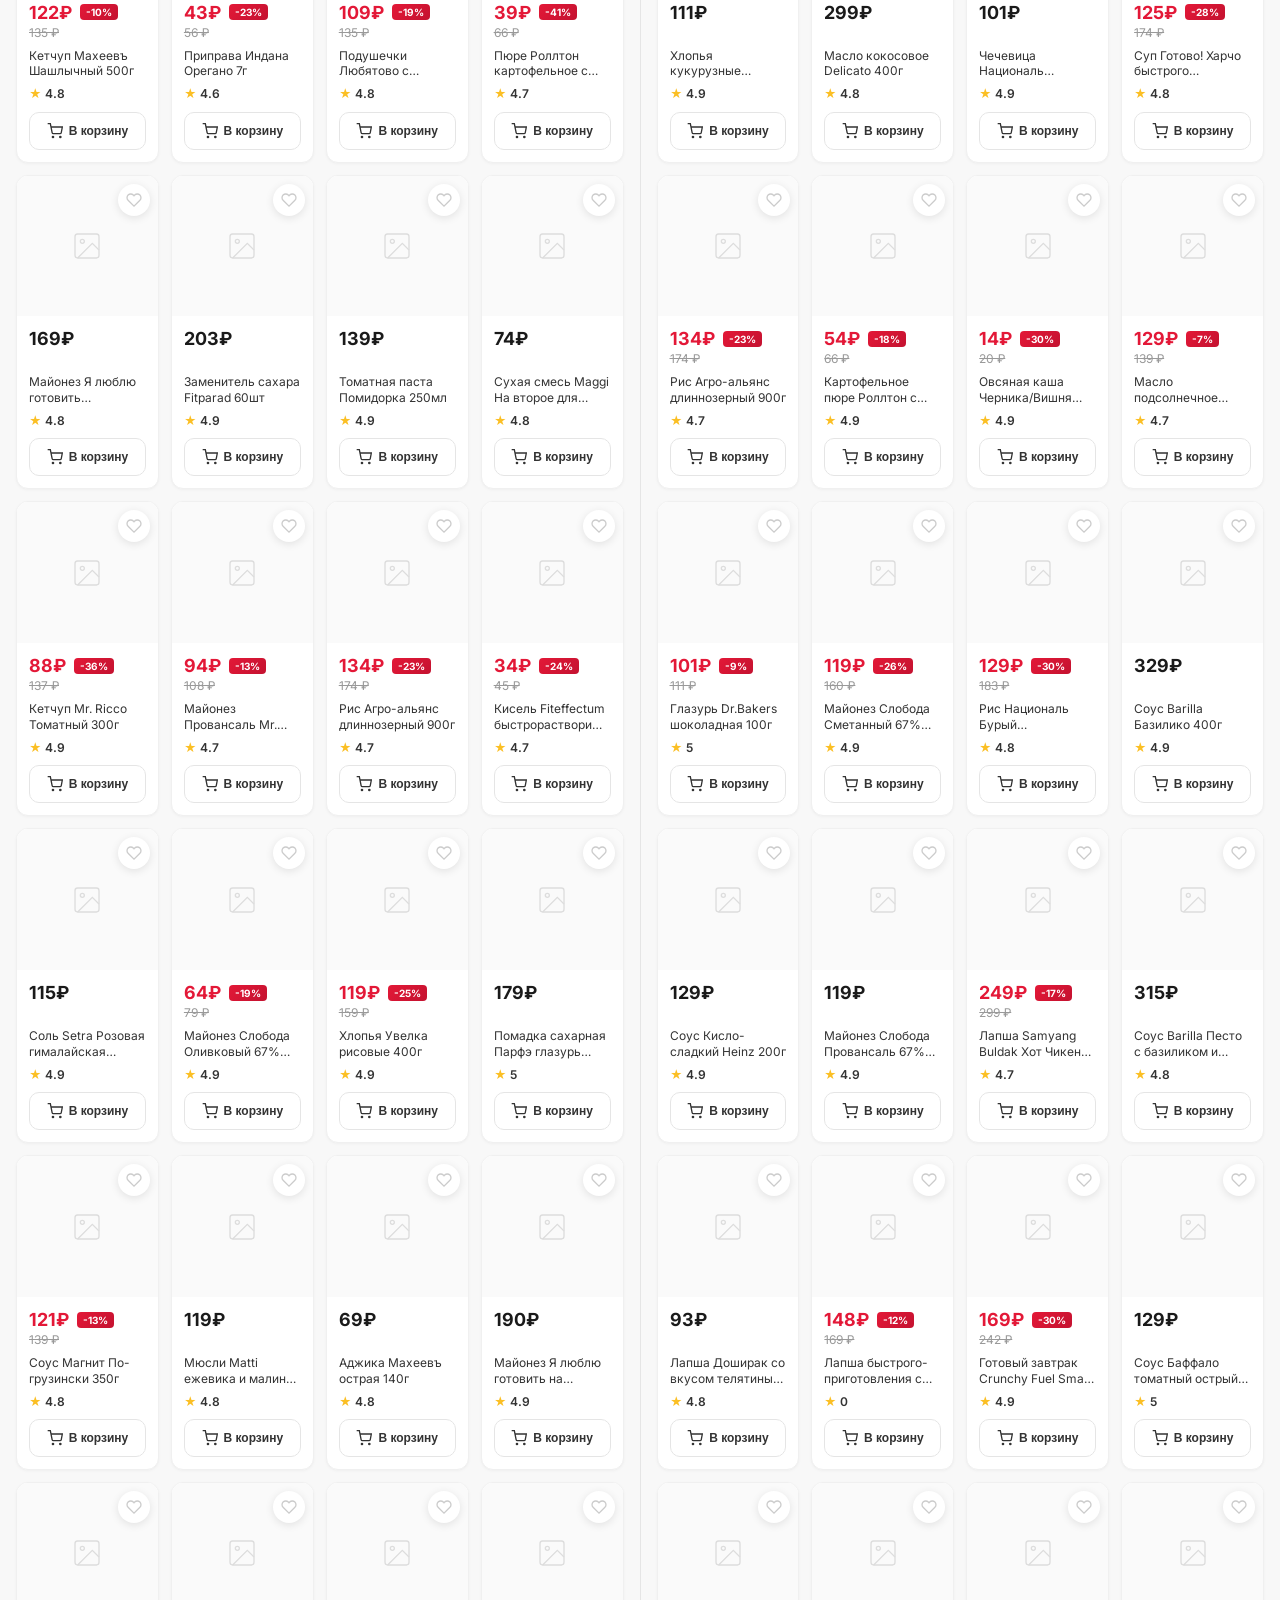
==== commit 8f25f3d2: "Remove Бакалея category from data and update logo to Ranking - Removed all rows with art_category_le" ====
--- a/docs/index.html
+++ b/docs/index.html
@@ -18,7 +18,7 @@
         /* Header */
         .header {
             background: #fff;
-            padding: 14px 32px;
+            padding: 12px 32px;
             display: flex;
             align-items: center;
             justify-content: center;
@@ -26,6 +26,43 @@
             top: 0;
             z-index: 100;
             border-bottom: 1px solid #eee;
+        }
+
+        .header-logo {
+            display: flex;
+            align-items: center;
+            gap: 10px;
+            text-decoration: none;
+        }
+
+        .header-logo-icon {
+            width: 36px;
+            height: 36px;
+            flex-shrink: 0;
+        }
+
+        .header-logo-text {
+            display: flex;
+            flex-direction: column;
+            line-height: 1.1;
+        }
+
+        .header-logo-name {
+            font-size: 22px;
+            font-weight: 800;
+            letter-spacing: -0.5px;
+            background: linear-gradient(135deg, #e31837 0%, #ff6b35 100%);
+            -webkit-background-clip: text;
+            -webkit-text-fill-color: transparent;
+            background-clip: text;
+        }
+
+        .header-logo-subtitle {
+            font-size: 10px;
+            font-weight: 500;
+            color: #999;
+            letter-spacing: 1.5px;
+            text-transform: uppercase;
         }
 
         .header-title {
@@ -387,7 +424,27 @@
 </head>
 <body>
     <header class="header">
-        <span class="header-title">Сравнение моделей в категориальном ранжировании</span>
+        <a class="header-logo" href="#">
+            <svg class="header-logo-icon" viewBox="0 0 40 40" fill="none" xmlns="http://www.w3.org/2000/svg">
+                <defs>
+                    <linearGradient id="logoGrad" x1="0" y1="0" x2="40" y2="40" gradientUnits="userSpaceOnUse">
+                        <stop offset="0%" stop-color="#e31837"/>
+                        <stop offset="100%" stop-color="#ff6b35"/>
+                    </linearGradient>
+                </defs>
+                <rect width="40" height="40" rx="10" fill="url(#logoGrad)"/>
+                <!-- Bar chart / ranking bars -->
+                <rect x="8" y="22" width="6" height="12" rx="1.5" fill="white" opacity="0.9"/>
+                <rect x="17" y="14" width="6" height="20" rx="1.5" fill="white"/>
+                <rect x="26" y="8" width="6" height="26" rx="1.5" fill="white" opacity="0.9"/>
+                <!-- Upward arrow accent -->
+                <path d="M33 10L36 7L33 4" stroke="white" stroke-width="1.8" stroke-linecap="round" stroke-linejoin="round" opacity="0.6"/>
+            </svg>
+            <div class="header-logo-text">
+                <span class="header-logo-name">Ranking</span>
+                <span class="header-logo-subtitle">model comparison</span>
+            </div>
+        </a>
     </header>
 
     <div class="page-header">
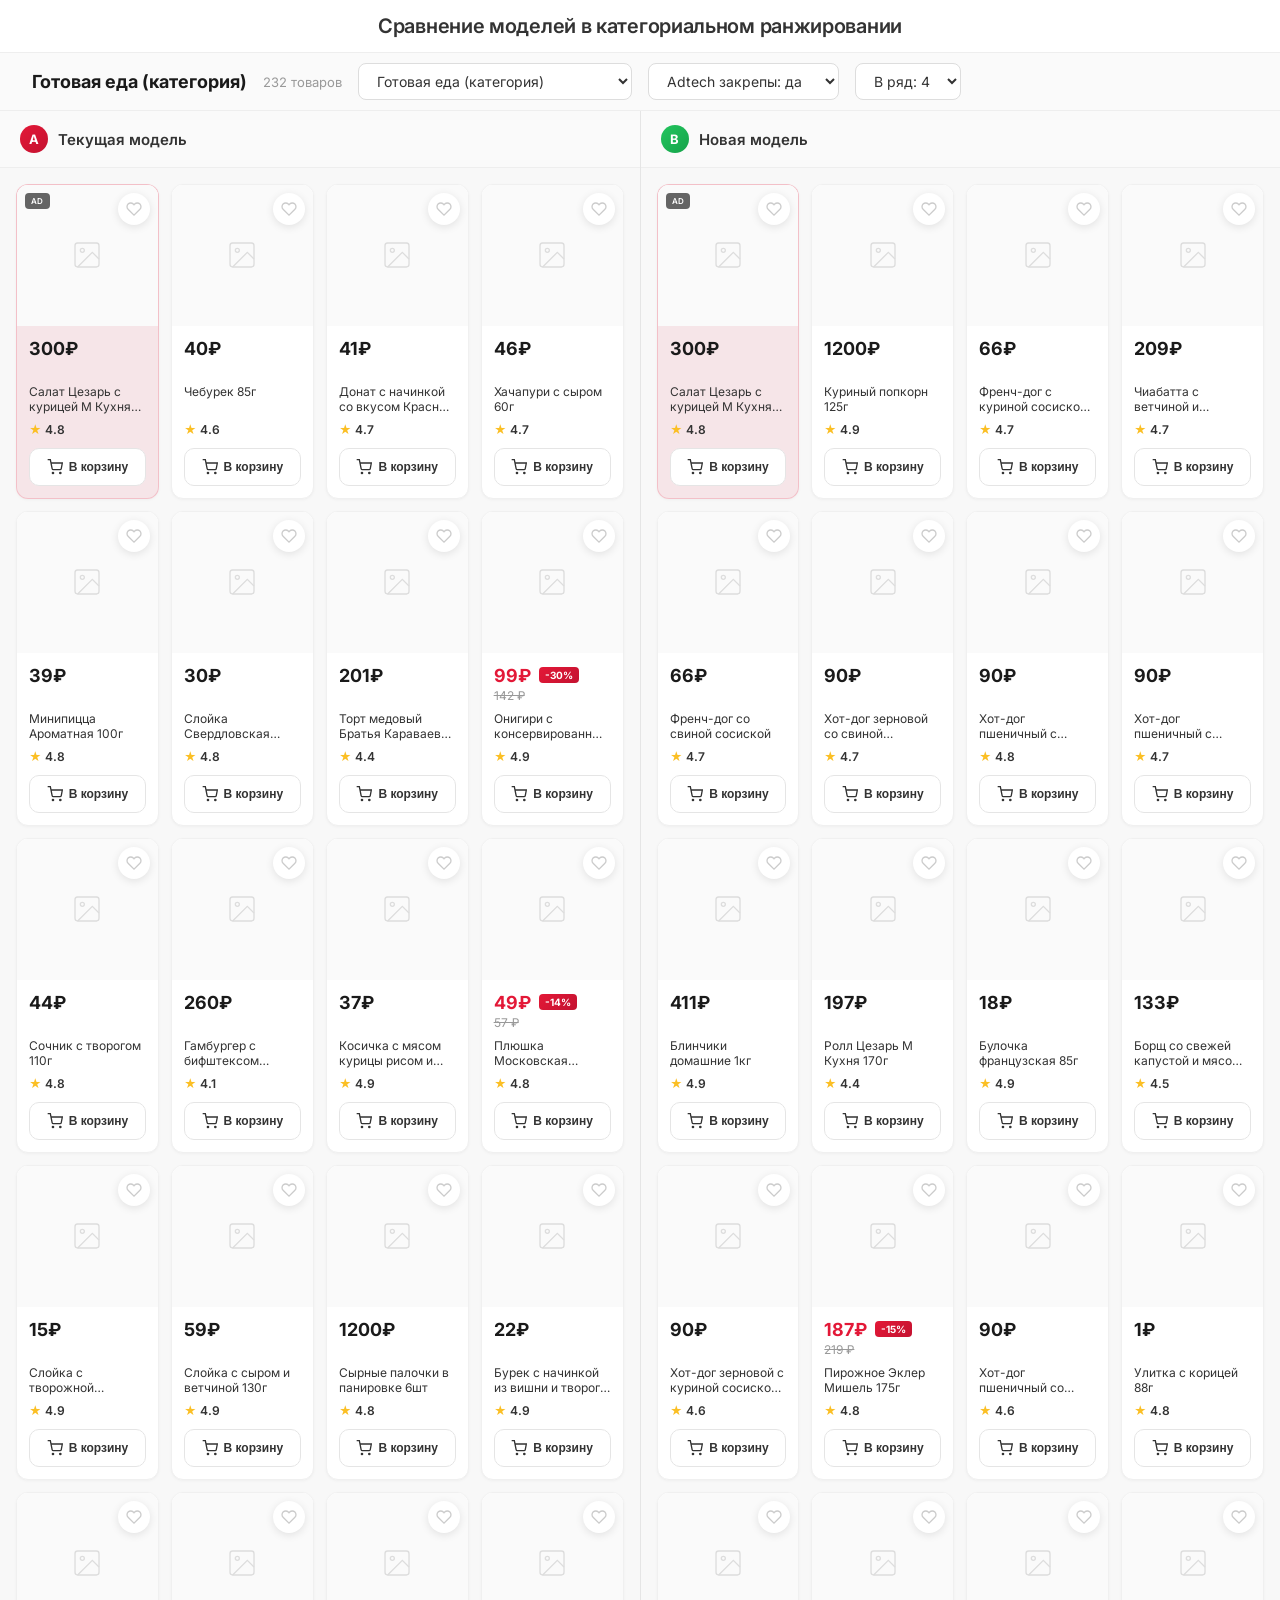
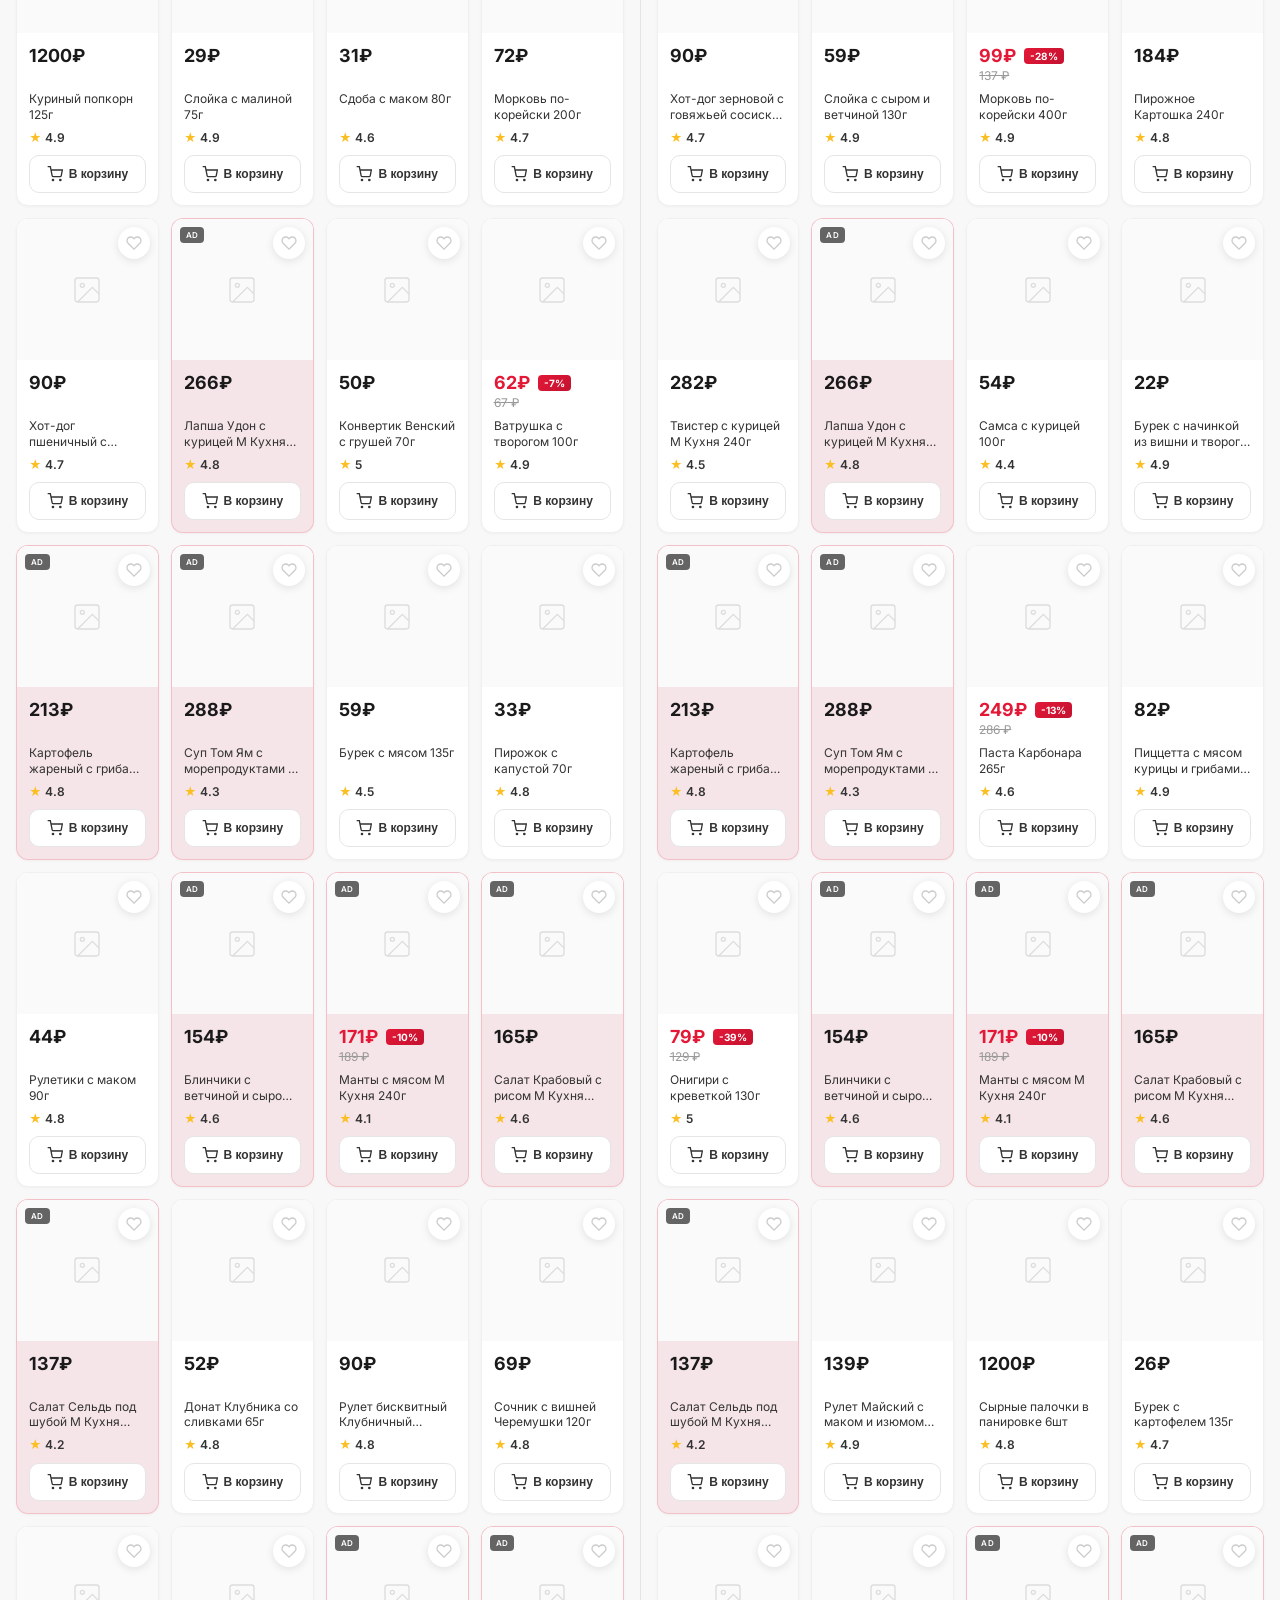
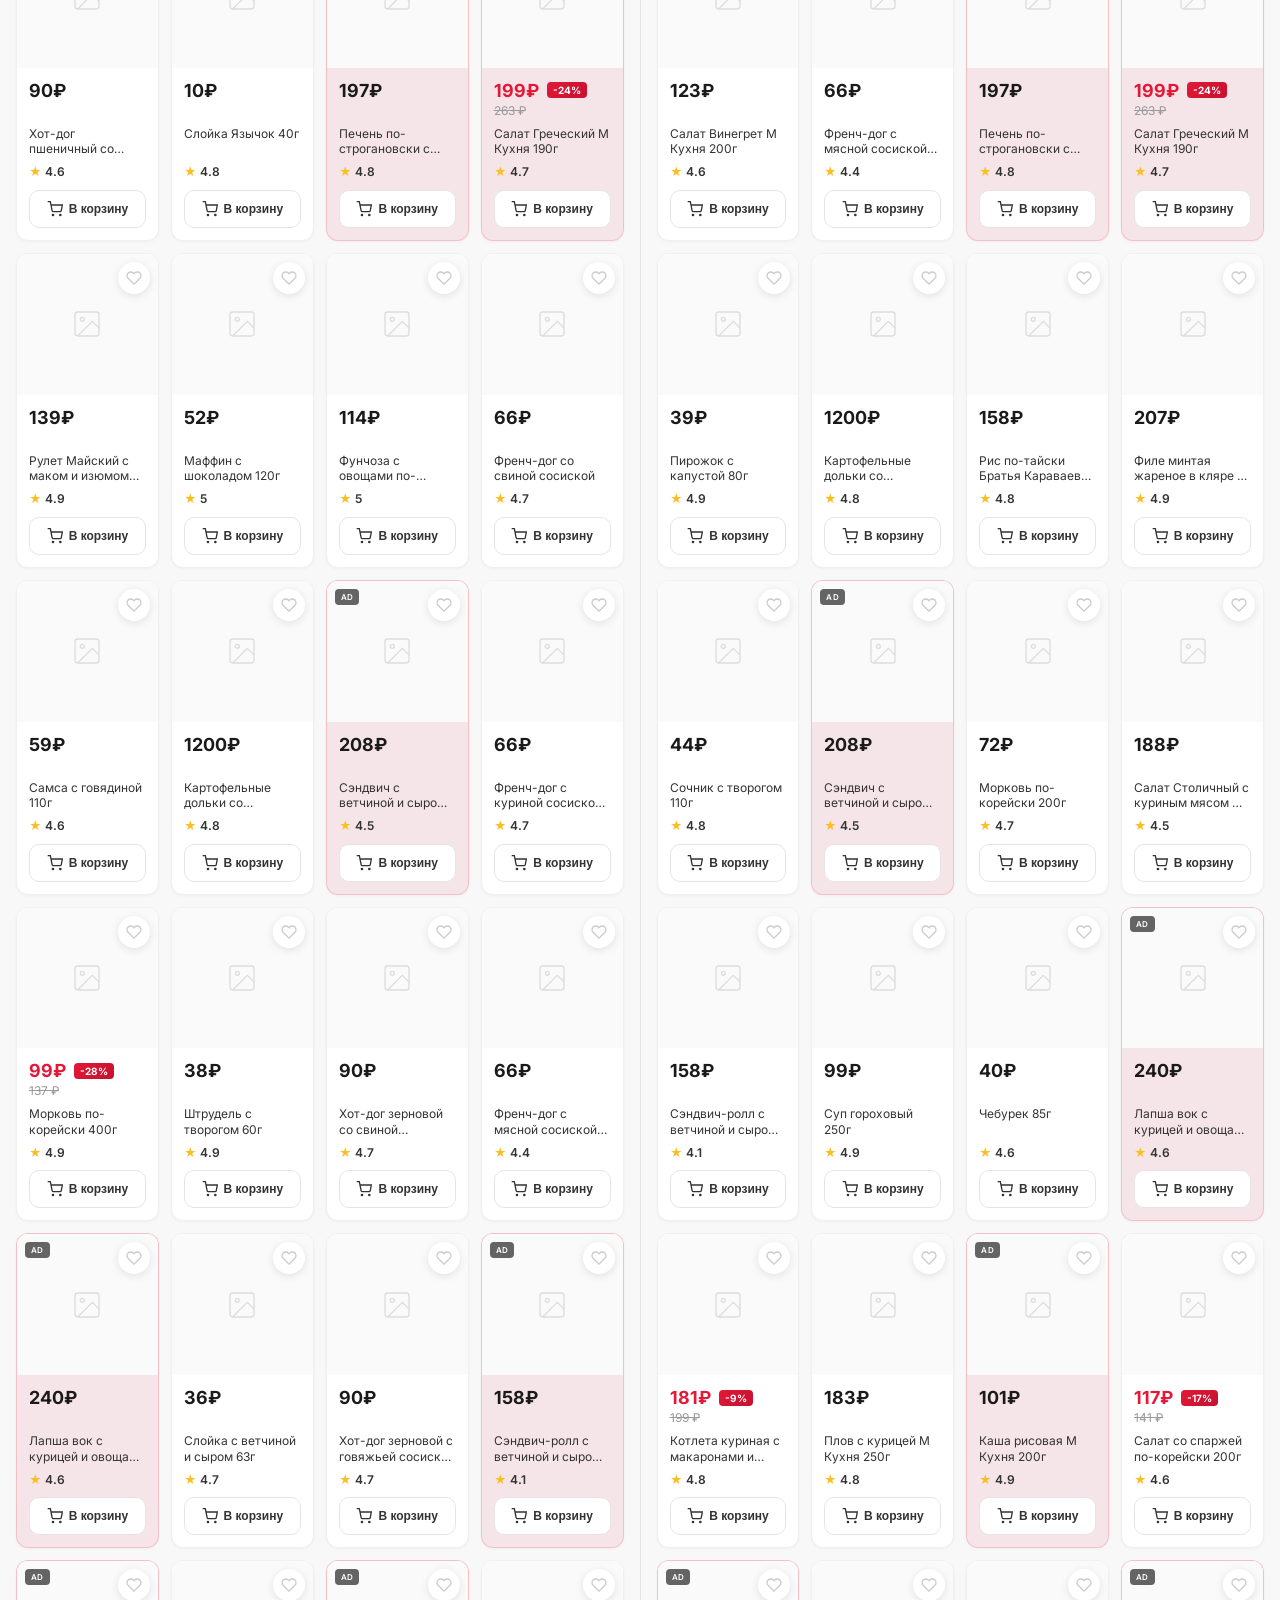
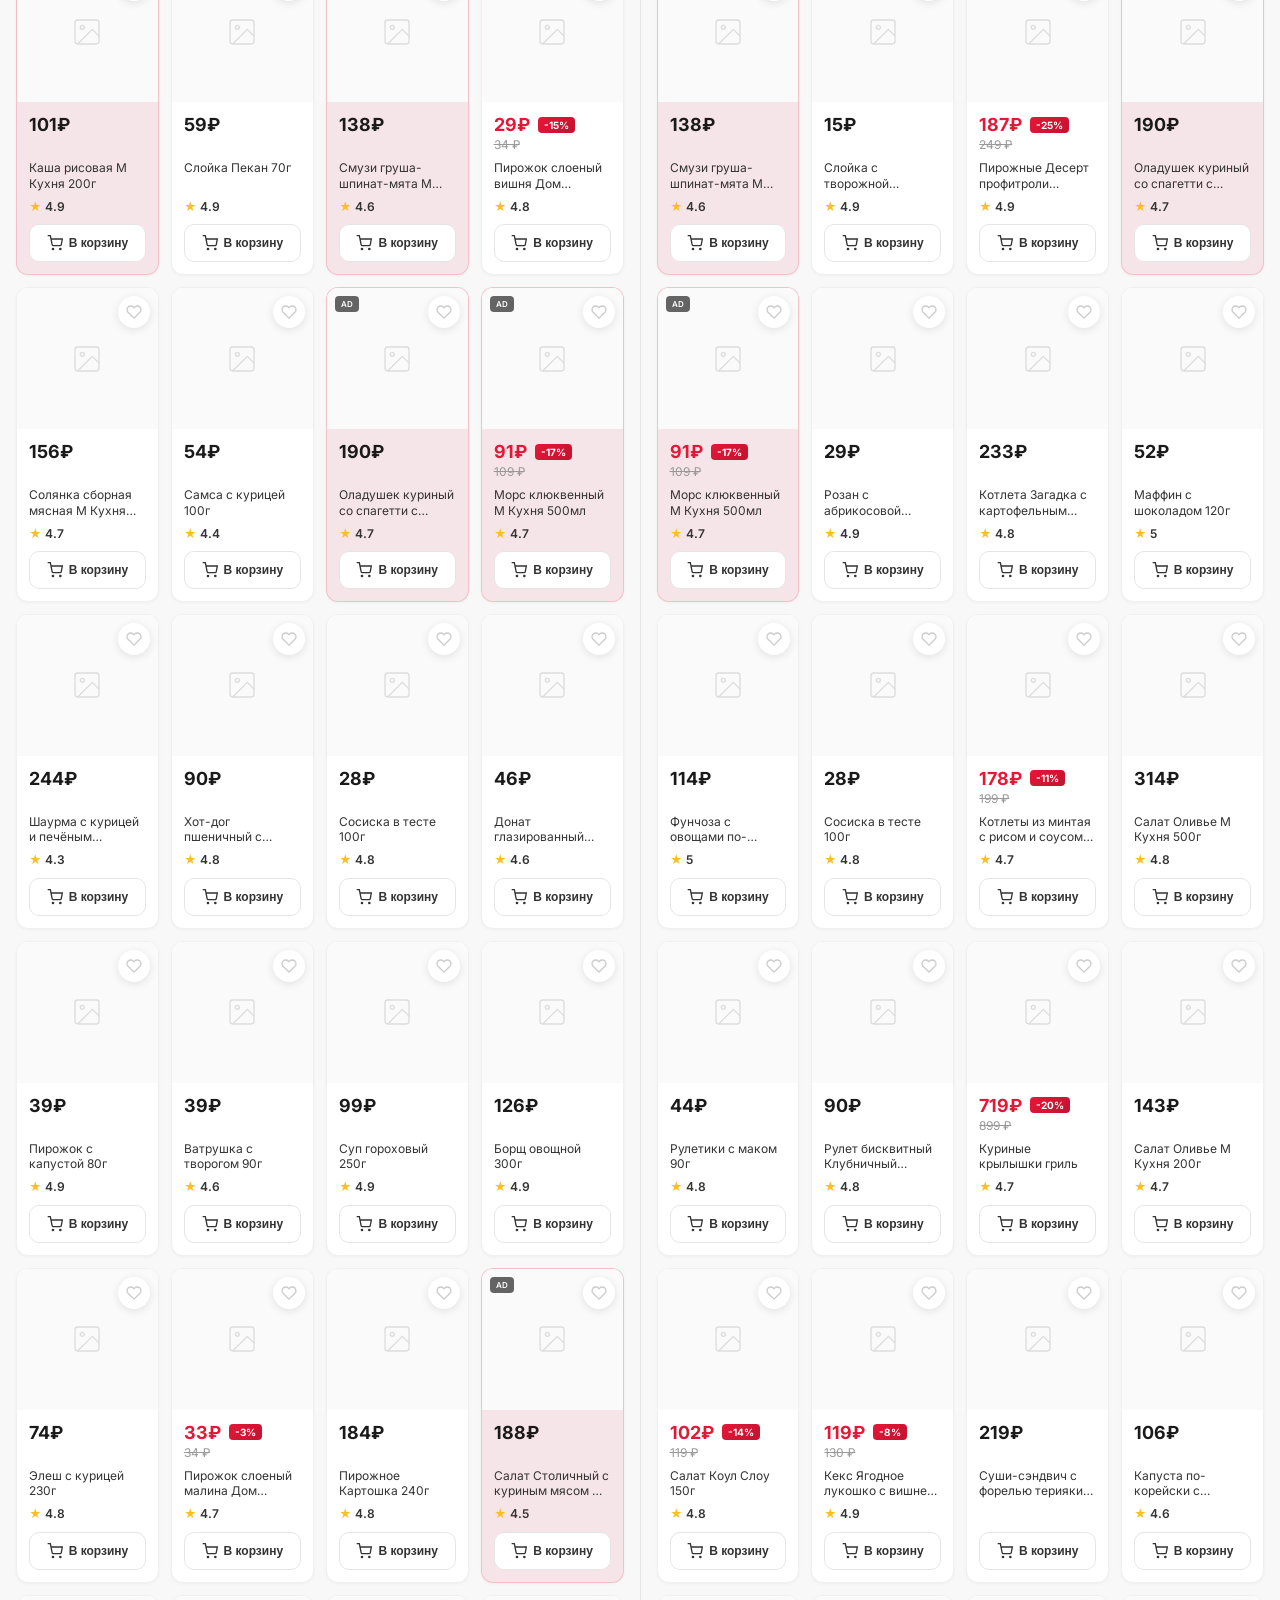
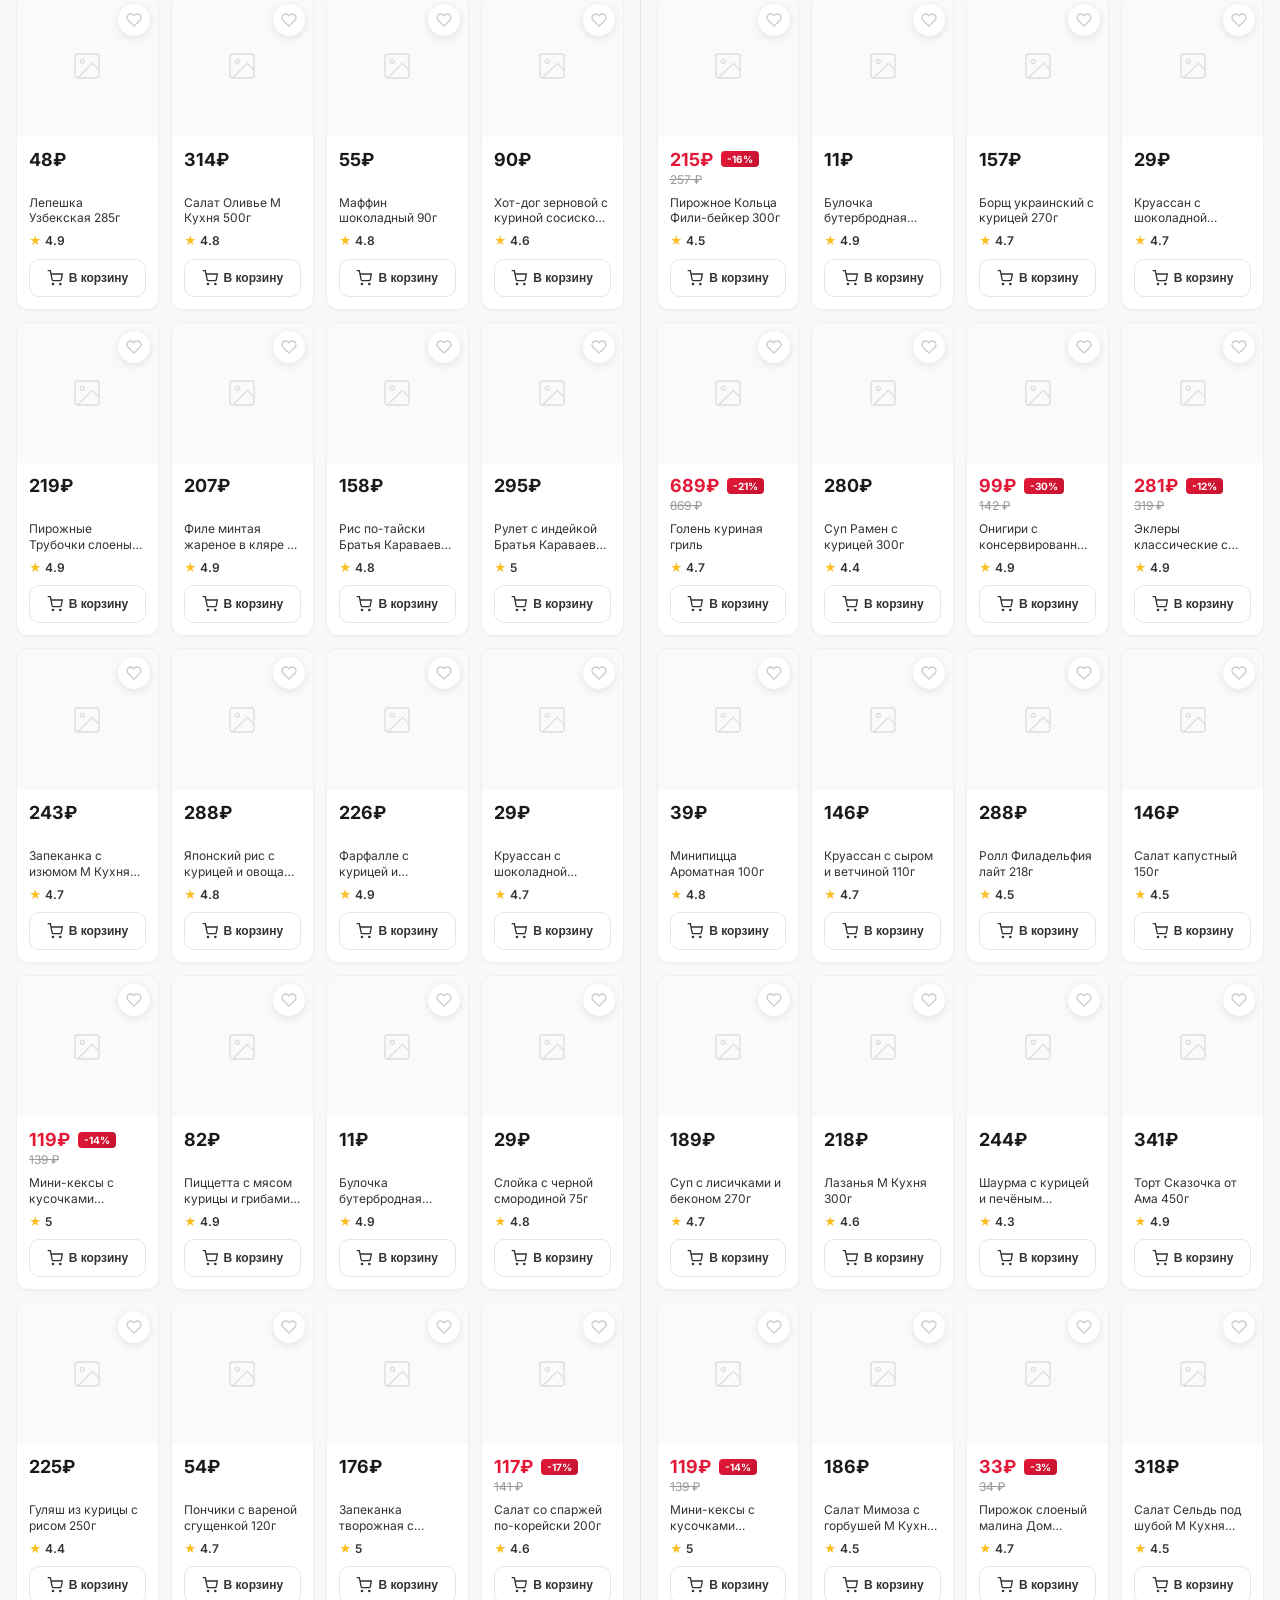
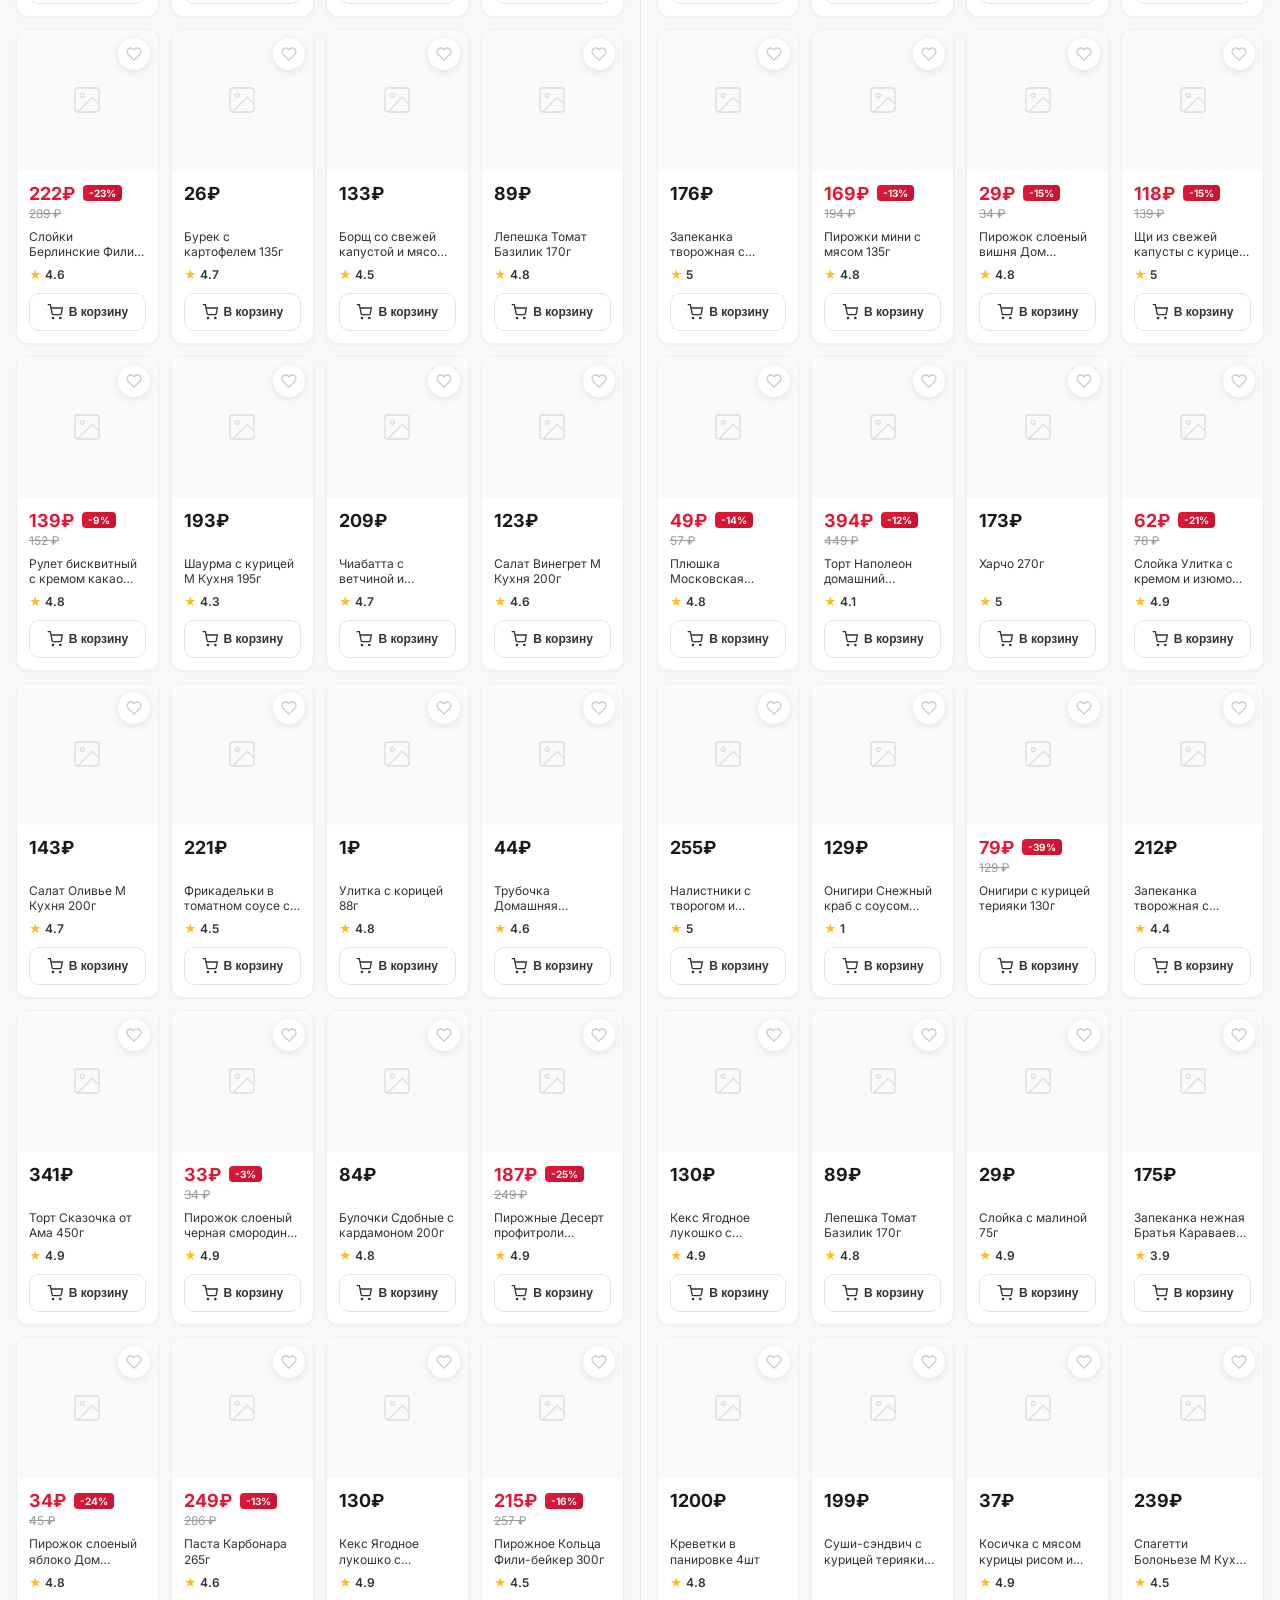
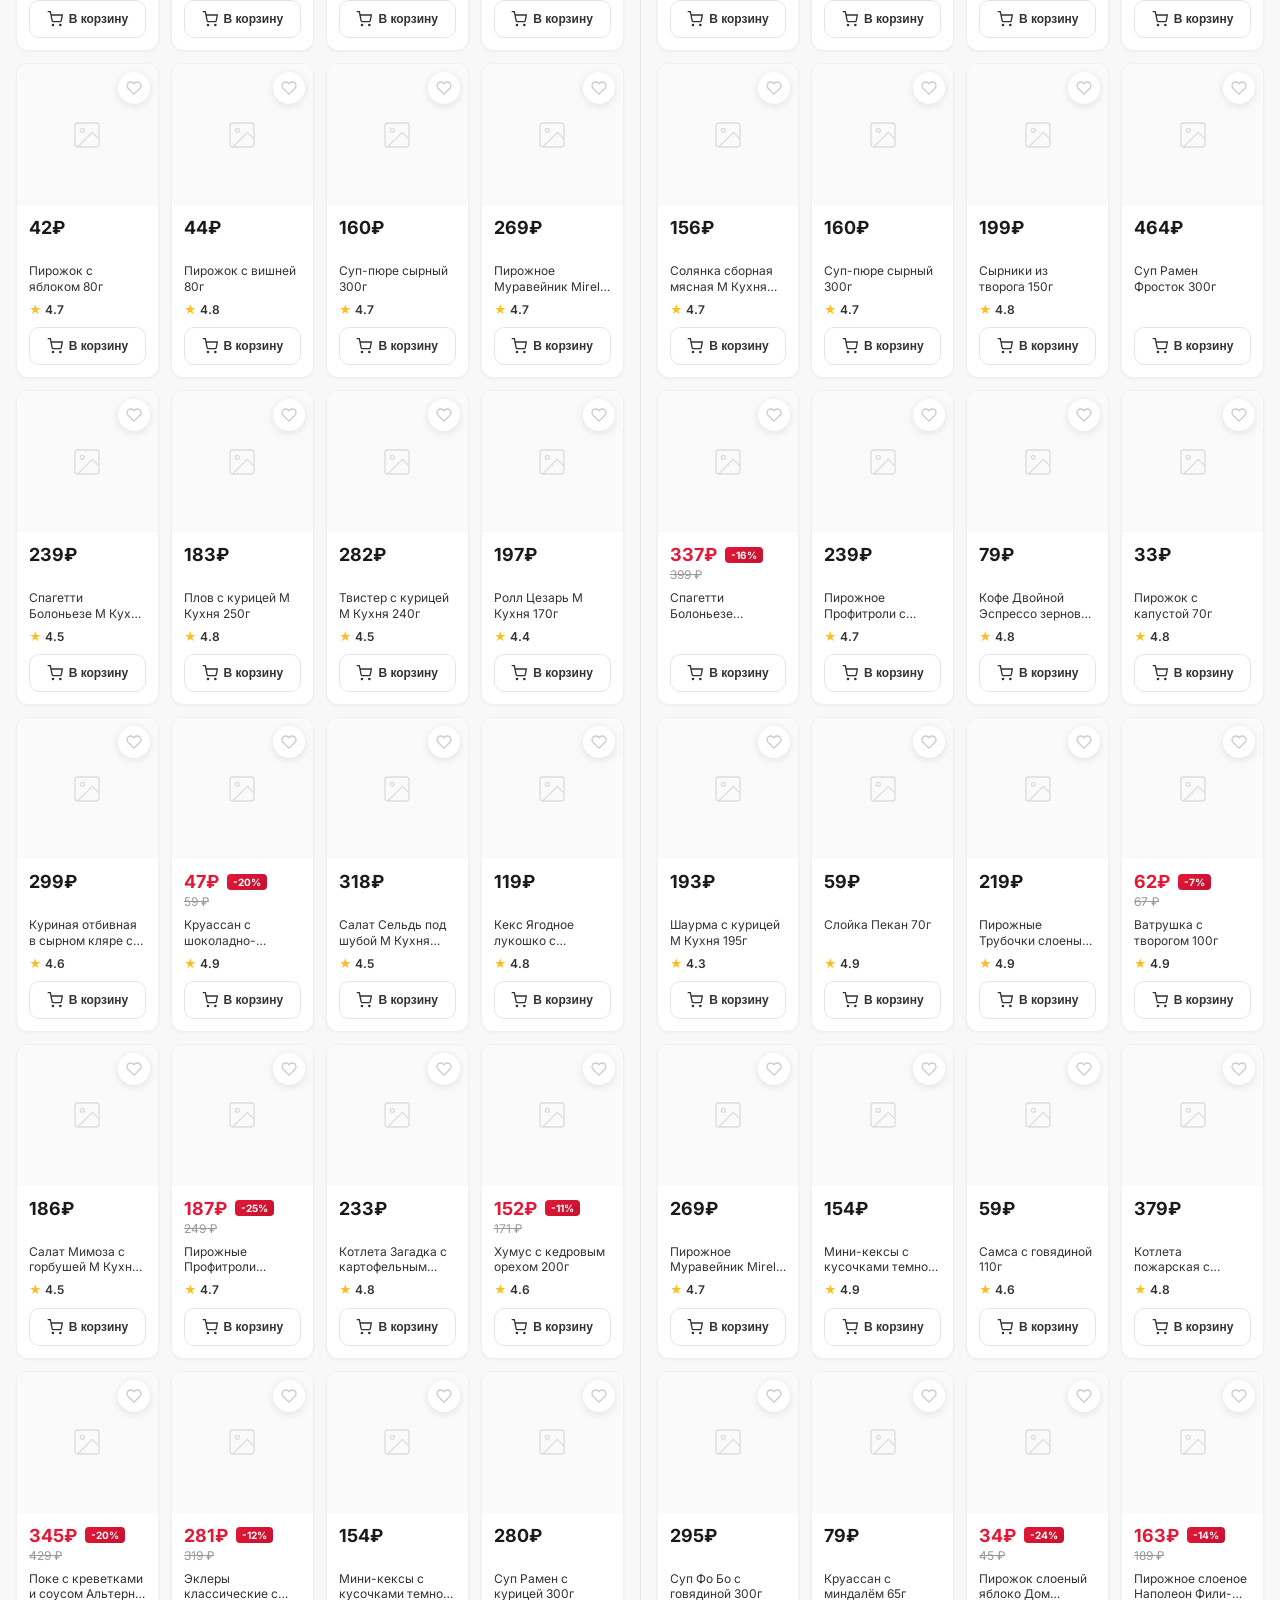
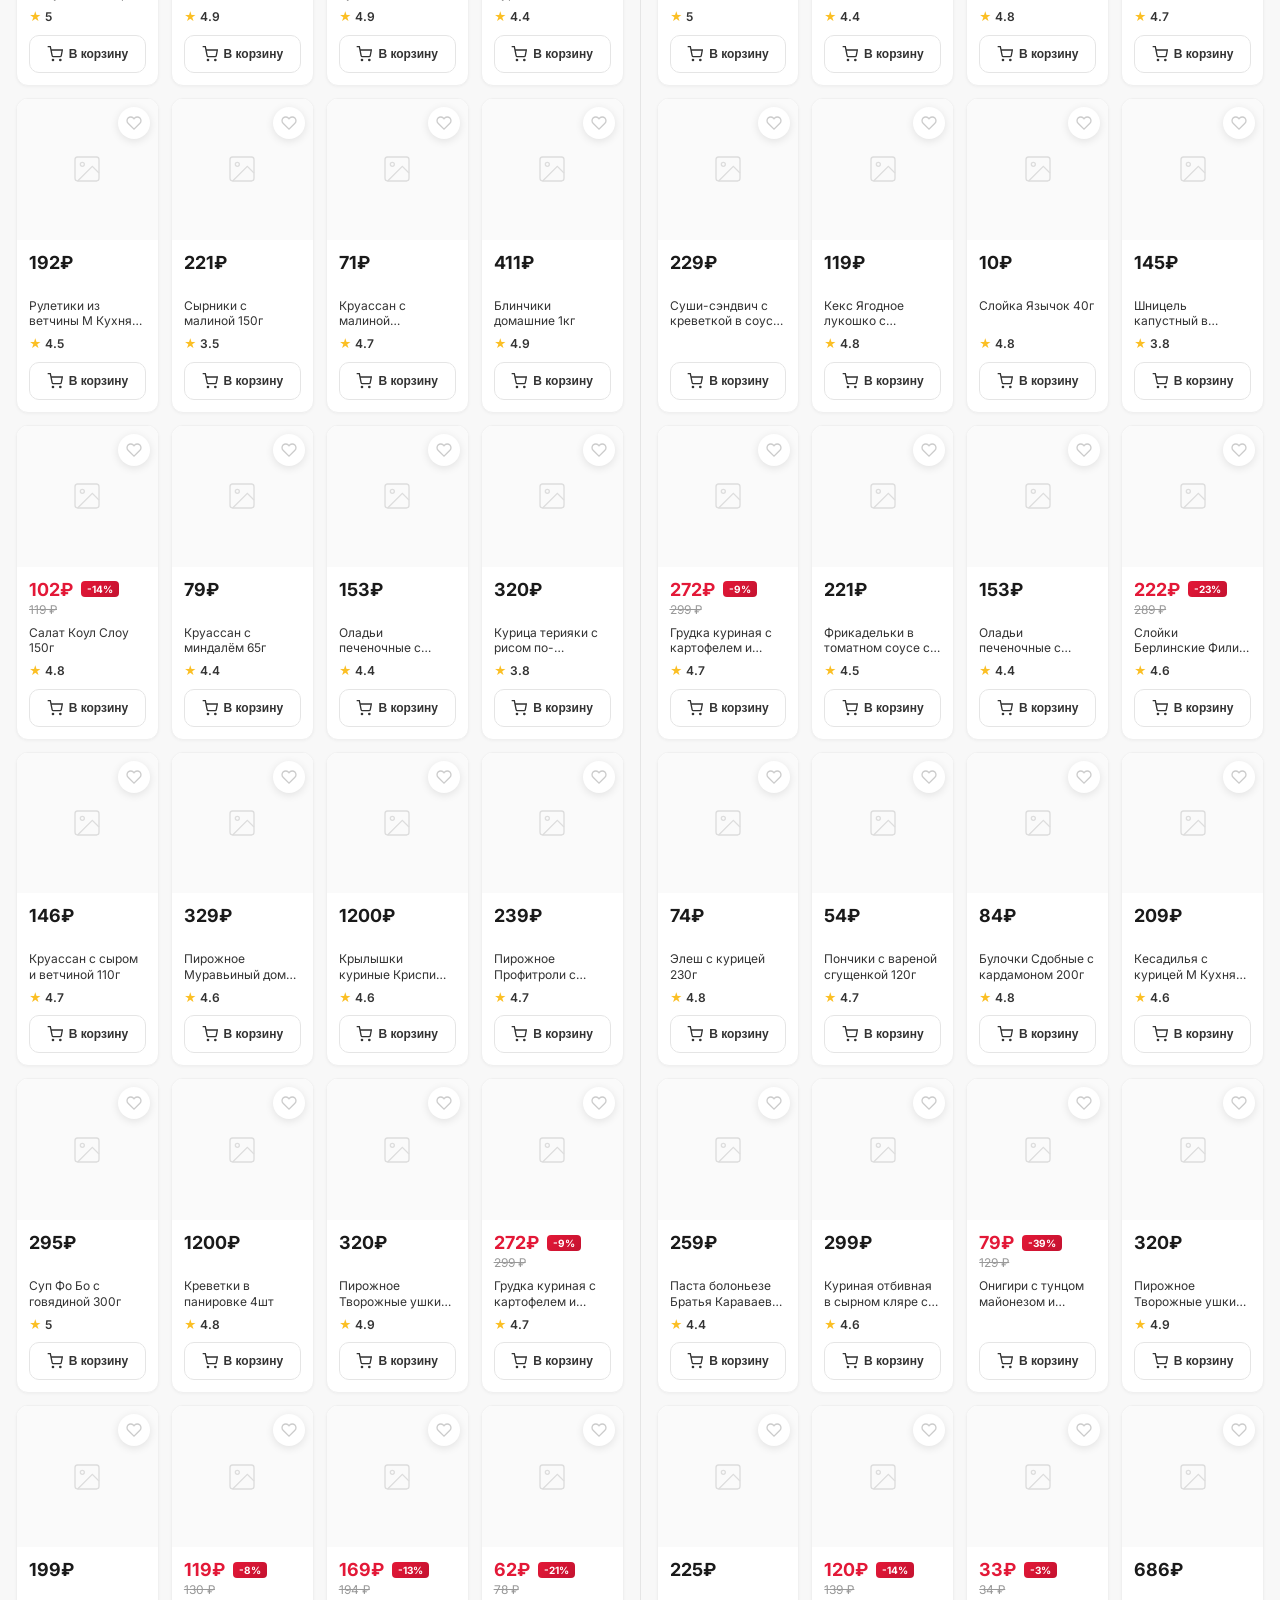
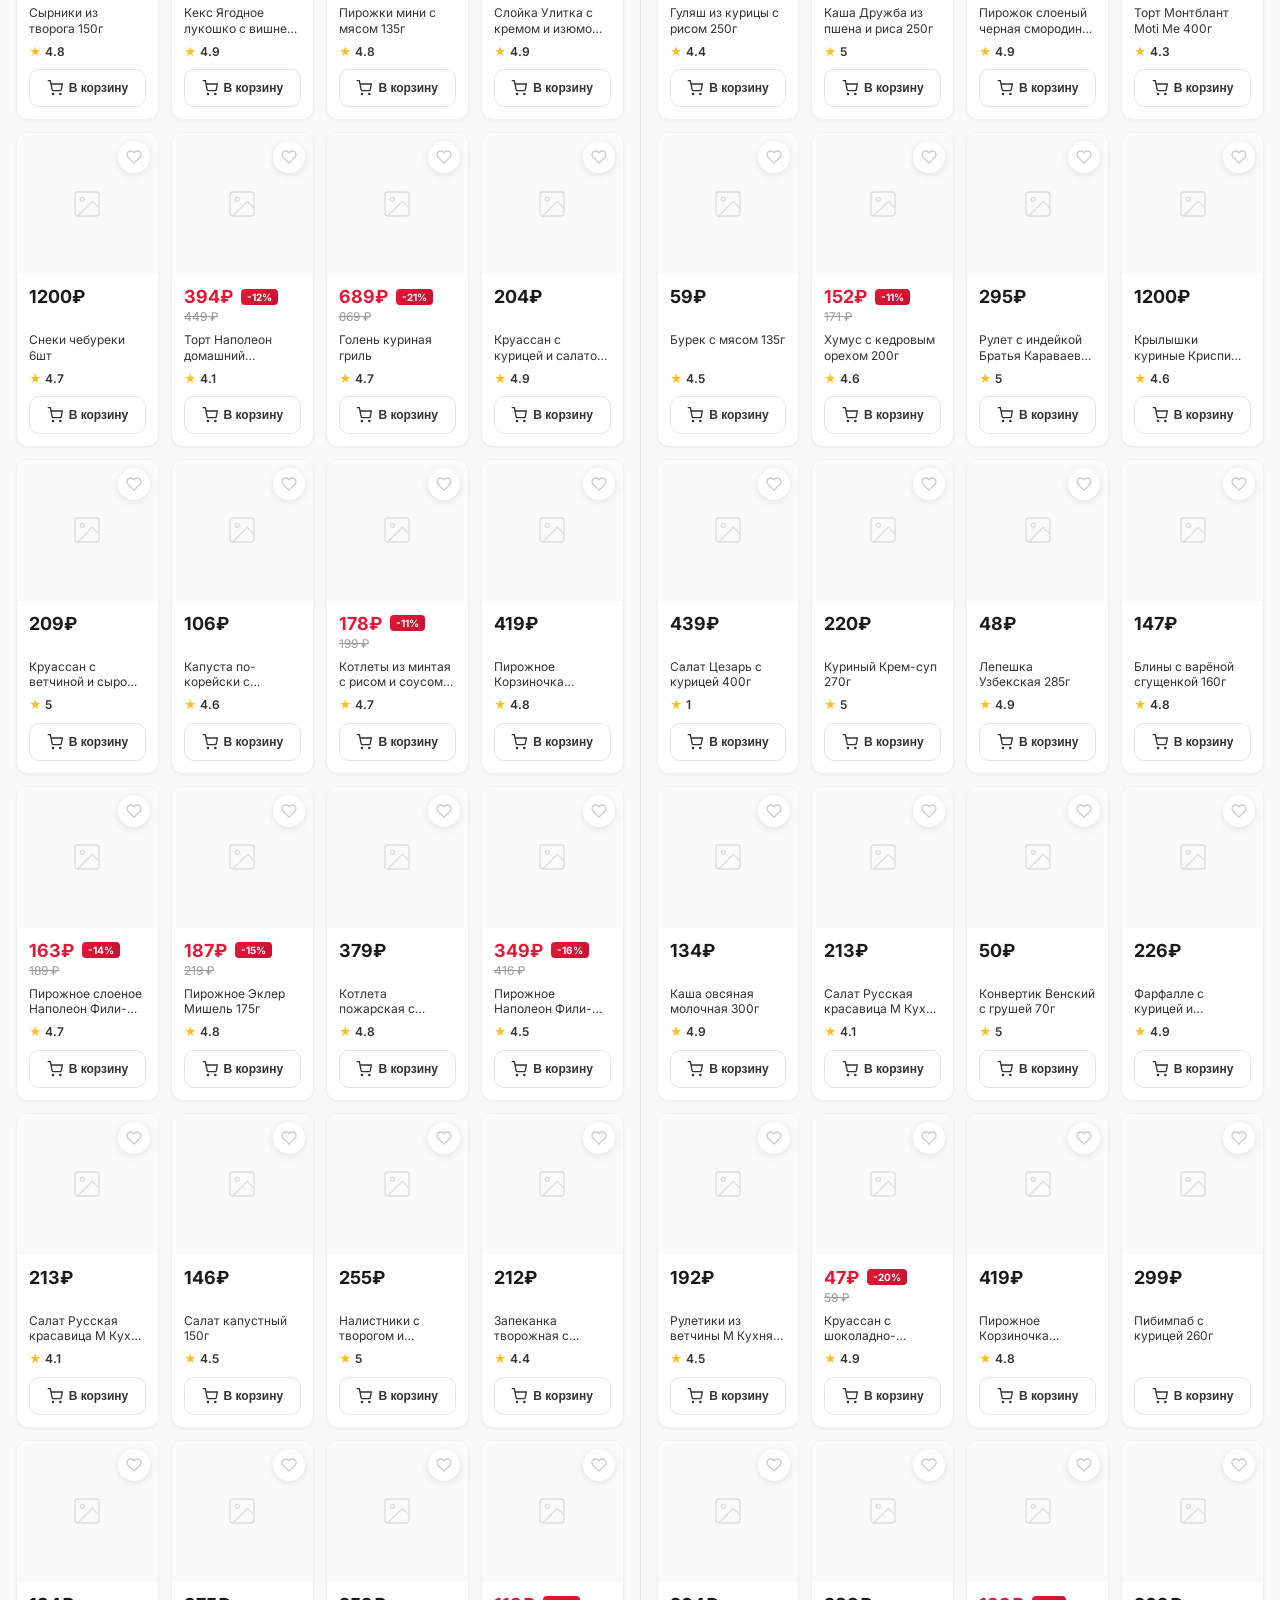
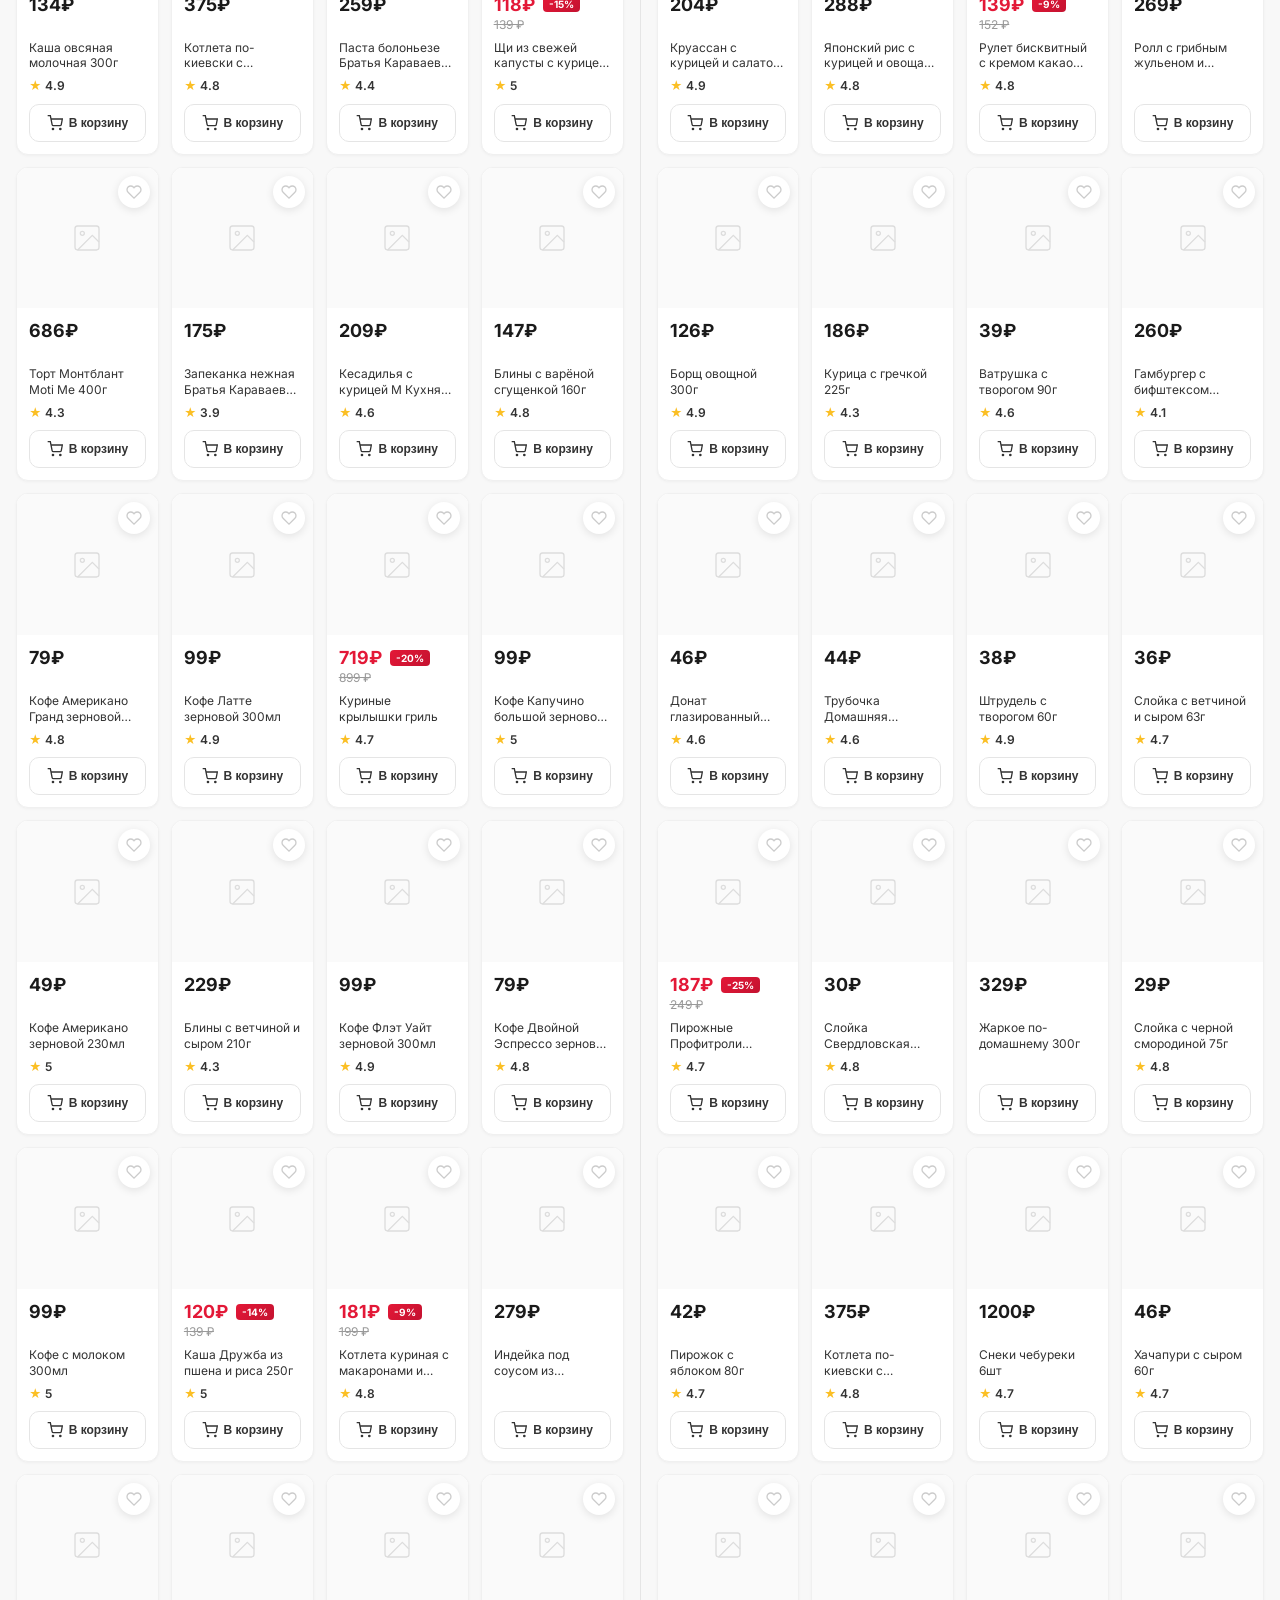
==== commit 02ea3ed3: "Revert header to original text and remove Бакалея from docs/data - Reverted header back to plain tex" ====
--- a/docs/index.html
+++ b/docs/index.html
@@ -18,7 +18,7 @@
         /* Header */
         .header {
             background: #fff;
-            padding: 12px 32px;
+            padding: 14px 32px;
             display: flex;
             align-items: center;
             justify-content: center;
@@ -26,43 +26,6 @@
             top: 0;
             z-index: 100;
             border-bottom: 1px solid #eee;
-        }
-
-        .header-logo {
-            display: flex;
-            align-items: center;
-            gap: 10px;
-            text-decoration: none;
-        }
-
-        .header-logo-icon {
-            width: 36px;
-            height: 36px;
-            flex-shrink: 0;
-        }
-
-        .header-logo-text {
-            display: flex;
-            flex-direction: column;
-            line-height: 1.1;
-        }
-
-        .header-logo-name {
-            font-size: 22px;
-            font-weight: 800;
-            letter-spacing: -0.5px;
-            background: linear-gradient(135deg, #e31837 0%, #ff6b35 100%);
-            -webkit-background-clip: text;
-            -webkit-text-fill-color: transparent;
-            background-clip: text;
-        }
-
-        .header-logo-subtitle {
-            font-size: 10px;
-            font-weight: 500;
-            color: #999;
-            letter-spacing: 1.5px;
-            text-transform: uppercase;
         }
 
         .header-title {
@@ -424,27 +387,7 @@
 </head>
 <body>
     <header class="header">
-        <a class="header-logo" href="#">
-            <svg class="header-logo-icon" viewBox="0 0 40 40" fill="none" xmlns="http://www.w3.org/2000/svg">
-                <defs>
-                    <linearGradient id="logoGrad" x1="0" y1="0" x2="40" y2="40" gradientUnits="userSpaceOnUse">
-                        <stop offset="0%" stop-color="#e31837"/>
-                        <stop offset="100%" stop-color="#ff6b35"/>
-                    </linearGradient>
-                </defs>
-                <rect width="40" height="40" rx="10" fill="url(#logoGrad)"/>
-                <!-- Bar chart / ranking bars -->
-                <rect x="8" y="22" width="6" height="12" rx="1.5" fill="white" opacity="0.9"/>
-                <rect x="17" y="14" width="6" height="20" rx="1.5" fill="white"/>
-                <rect x="26" y="8" width="6" height="26" rx="1.5" fill="white" opacity="0.9"/>
-                <!-- Upward arrow accent -->
-                <path d="M33 10L36 7L33 4" stroke="white" stroke-width="1.8" stroke-linecap="round" stroke-linejoin="round" opacity="0.6"/>
-            </svg>
-            <div class="header-logo-text">
-                <span class="header-logo-name">Ranking</span>
-                <span class="header-logo-subtitle">model comparison</span>
-            </div>
-        </a>
+        <span class="header-title">Сравнение моделей в категориальном ранжировании</span>
     </header>
 
     <div class="page-header">
